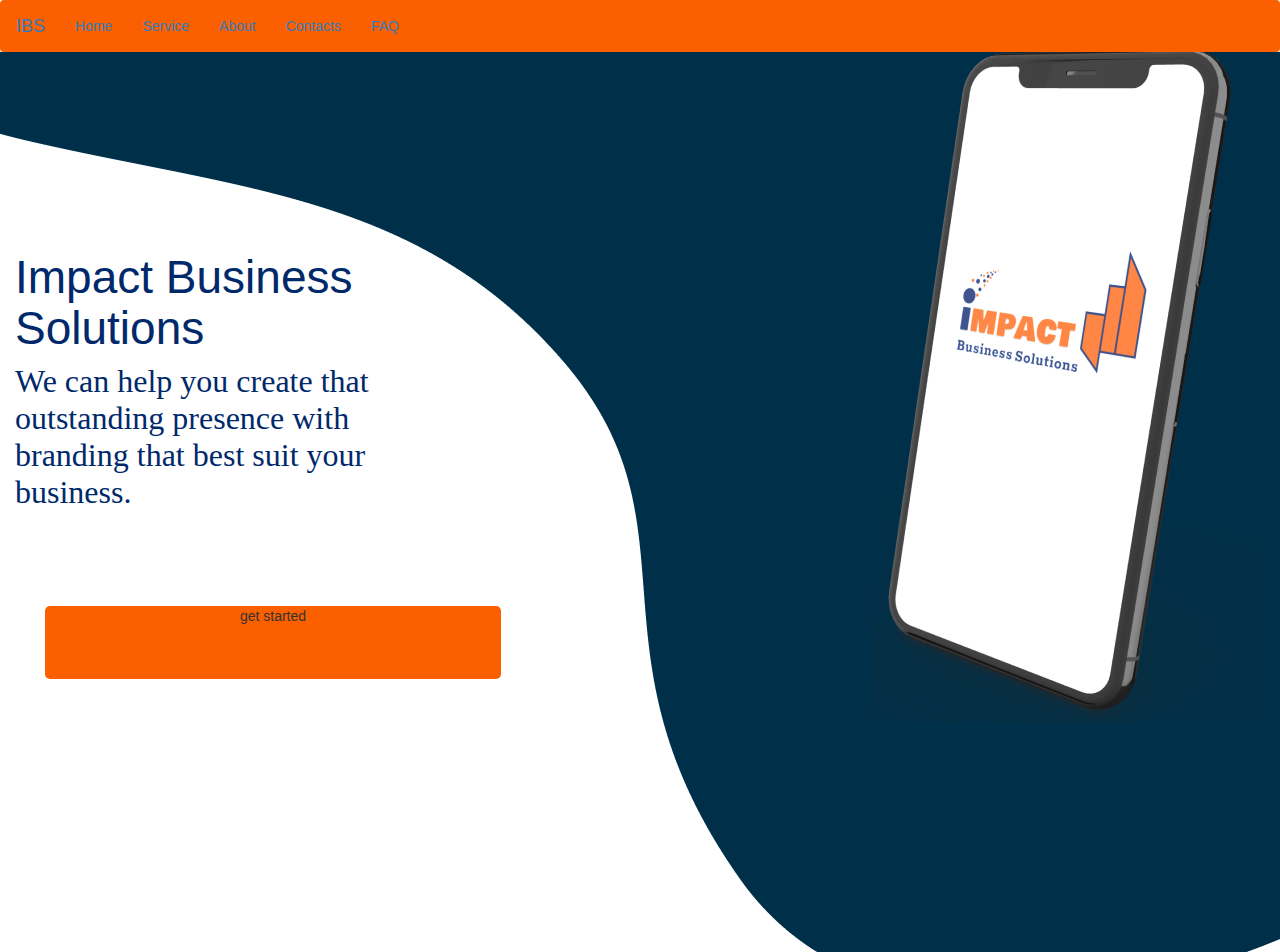
==== index.html @ 0991021d "...first" ====
<!DOCTYPE html>
<html lang="en">
<head>
  <title>IBS</title>
  <meta charset="utf-8">

  <style>

:root {
  --prim-blue: #00296B;
  --prim-orange:  #FA6000;
  --head-size:46px;
}
      .left-bg{
        background-image: url(img/wave1.png);
        height: 100vh;
        background-repeat: no-repeat;
        background-position: right;
      }

      .title-h1{
          color: var(--prim-blue);
          font-size: var(--head-size);
          text-transform: capitalize;

      }
    .pitch{
        font-family: Roboto;
        font-style: normal;
        font-weight: 300;
        font-size: 32px;
        line-height: 37px;
        color: #00296B;

    }

    .action-btn{
        position: absolute;
        width: 456px;
        height: 73px;
        left: 45px;
        top: 554px;
        background: #FA6000;
        border-radius: 5px;

    }

  </style>
  <meta name="viewport" content="width=device-width, initial-scale=1">
  <link rel="stylesheet" href="https://maxcdn.bootstrapcdn.com/bootstrap/3.4.1/css/bootstrap.min.css">
  <script src="https://ajax.googleapis.com/ajax/libs/jquery/3.5.1/jquery.min.js"></script>
  <script src="https://maxcdn.bootstrapcdn.com/bootstrap/3.4.1/js/bootstrap.min.js"></script>
</head>
<body>

<nav class="navbar navbar" style="margin-bottom:0px; background: #FA6000;">
  <div class="container-fluid">
    <div class="navbar-header">
      <a class="navbar-brand" href="#">IBS</a>
    </div>
    <ul class="nav navbar-nav">
      <li class="active"><a href="#">Home</a></li>
      <li><a href="#">Service</a></li>
      <li><a href="#">About</a></li>
      <li><a href="#">Contacts</a></li>
      <li><a href="#">FAQ</a></li>

    </ul>
  </div>
</nav>
  
<div class="container-fluid left-bg" >
    <div class="row" >
      <div class="col-sm-3 col-md-6 col-lg-4">





        <section style="margin-top:200px;">
            <h2 class="title-h1">impact business solutions</h2>
              <p class="pitch">
                
                We can help you create that outstanding presence
                with branding that best suit your business.
             </p>

             <div class="action-btn">
                 <center>
                    get started
                 </center>
             </div>
        </section>
      
    </div>


    
    <div class="col-sm-9 col-md-6 col-lg-8 " >
          <img src='img/ibs-phone.png' class="pull-right">

          <!-- <img src='img/ibs-phone.png'> -->
    </div>
    </div>
  </div>
</body>
</html>
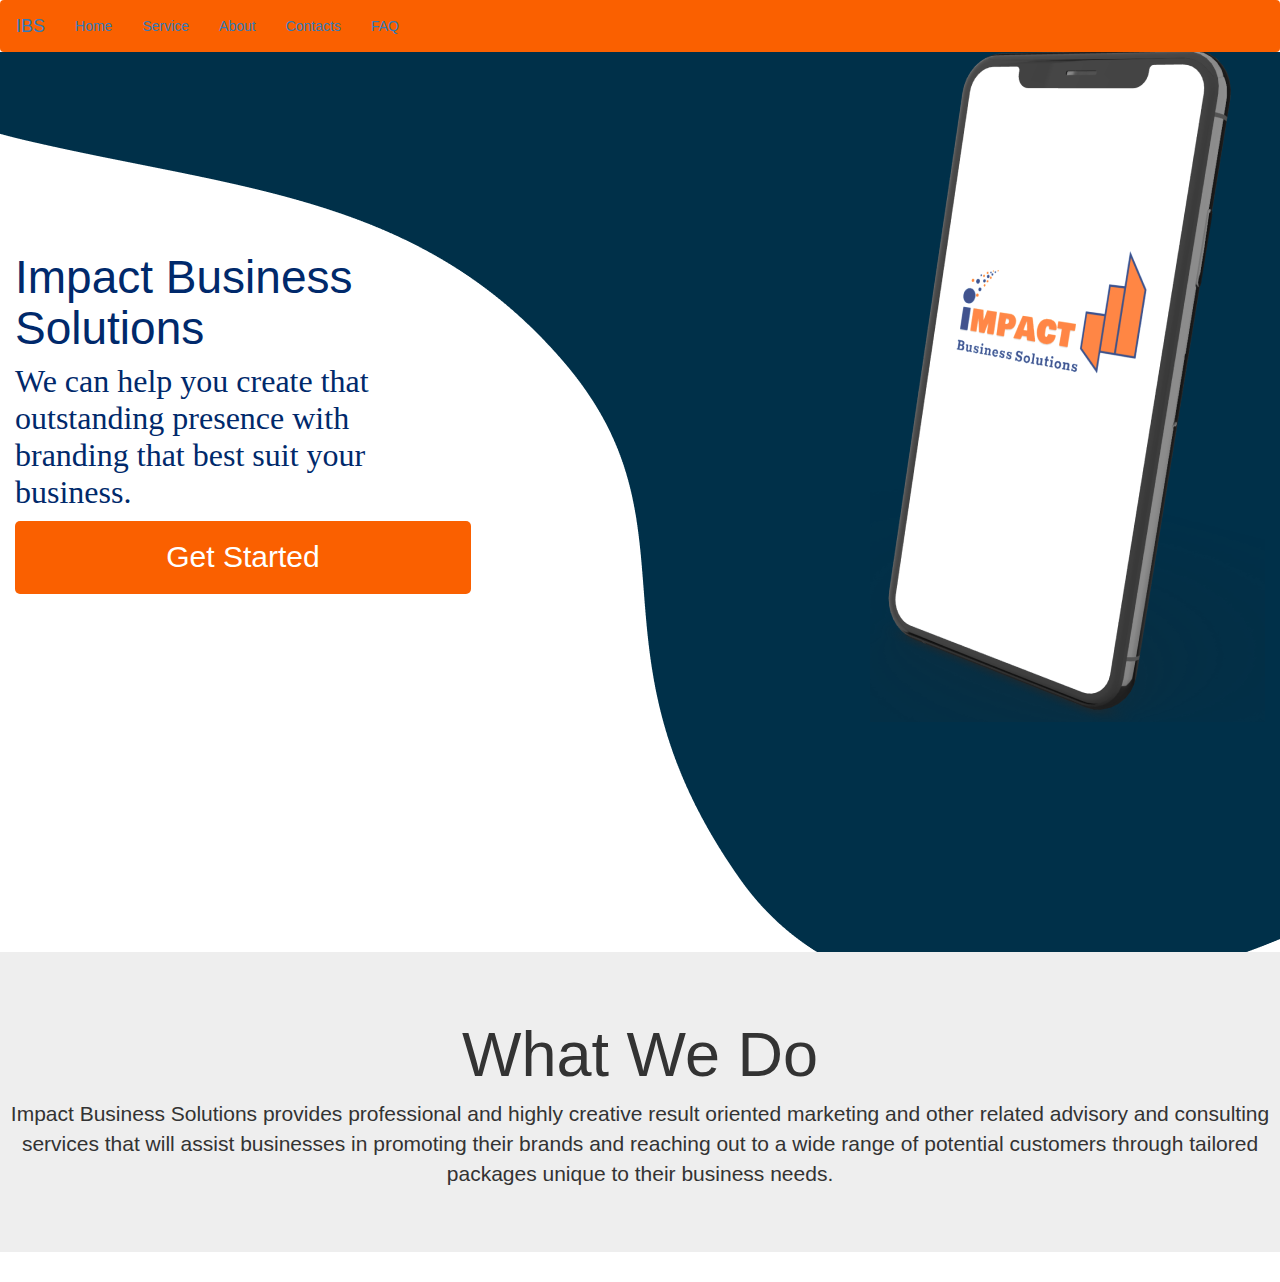
==== commit d800a22c: "..." ====
--- a/index.html
+++ b/index.html
@@ -33,18 +33,83 @@
         color: #00296B;
 
     }
+    .right-what{
+      background: var( --prim-orange);
+      height: 100vh;
+    }
+    .right-what > h2 {
+        text-indent: 50px;
+        font-family: Roboto;
+        font-style: normal;
+        font-weight: normal;
+        font-size: 54px;
+        line-height: 63px;
+        color: #FFFFFF;
 
+    }
     .action-btn{
-        position: absolute;
         width: 456px;
-        height: 73px;
-        left: 45px;
+        /* height: 73px; */
         top: 554px;
         background: #FA6000;
         border-radius: 5px;
+        text-transform: capitalize;
+
+        border: none;
+        color: white;
+        padding: 15px 32px;
+        text-align: center;
+        text-decoration: none;
+        display: inline-block;
+        font-size: 30px;
 
     }
+   .whatwedo {
+    padding: 50px;
+    font-size: 32px;
+    font-family: Roboto;
+    font-style: normal;
+    font-weight: 100;
+    font-size: 32px;
+    line-height: 37px;
+    color: #FFFFFF;
+    line-height: 1.6;
+   }
 
+
+
+/* Extra small devices (phones, 600px and down) */
+@media only screen and (max-width: 600px) {
+
+  .left-bg{
+        background-color:#fffcfc;
+        background-image: url();
+        height: 100vh;
+    
+      }
+
+  .action-btn{
+    margin-top: 50px;
+    margin-bottom: 50px;
+
+  }
+
+}
+
+/* Small devices (portrait tablets and large phones, 600px and up) */
+@media only screen and (min-width: 600px) {
+
+
+}
+
+/* Medium devices (landscape tablets, 768px and up) */
+/* @media only screen and (min-width: 768px) {...} */
+
+/* Large devices (laptops/desktops, 992px and up) */
+/* @media only screen and (min-width: 992px) {...} */
+
+/* Extra large devices (large laptops and desktops, 1200px and up) */
+/* @media only screen and (min-width: 1200px) {...} */
   </style>
   <meta name="viewport" content="width=device-width, initial-scale=1">
   <link rel="stylesheet" href="https://maxcdn.bootstrapcdn.com/bootstrap/3.4.1/css/bootstrap.min.css">
@@ -86,9 +151,7 @@
              </p>
 
              <div class="action-btn">
-                 <center>
-                    get started
-                 </center>
+                     get started
              </div>
         </section>
       
@@ -103,5 +166,19 @@
     </div>
     </div>
   </div>
+
+  <div class="jumbotron text-center">
+    <h1>What We Do</h1>
+    <p>   Impact Business Solutions provides professional and
+      highly creative result oriented marketing and other
+      related advisory and consulting services that will assist
+      businesses in promoting their brands and reaching out
+      to a wide range of potential customers through tailored
+      packages unique to their business needs.</p> 
+  </div>
+
+
+
+
 </body>
 </html>
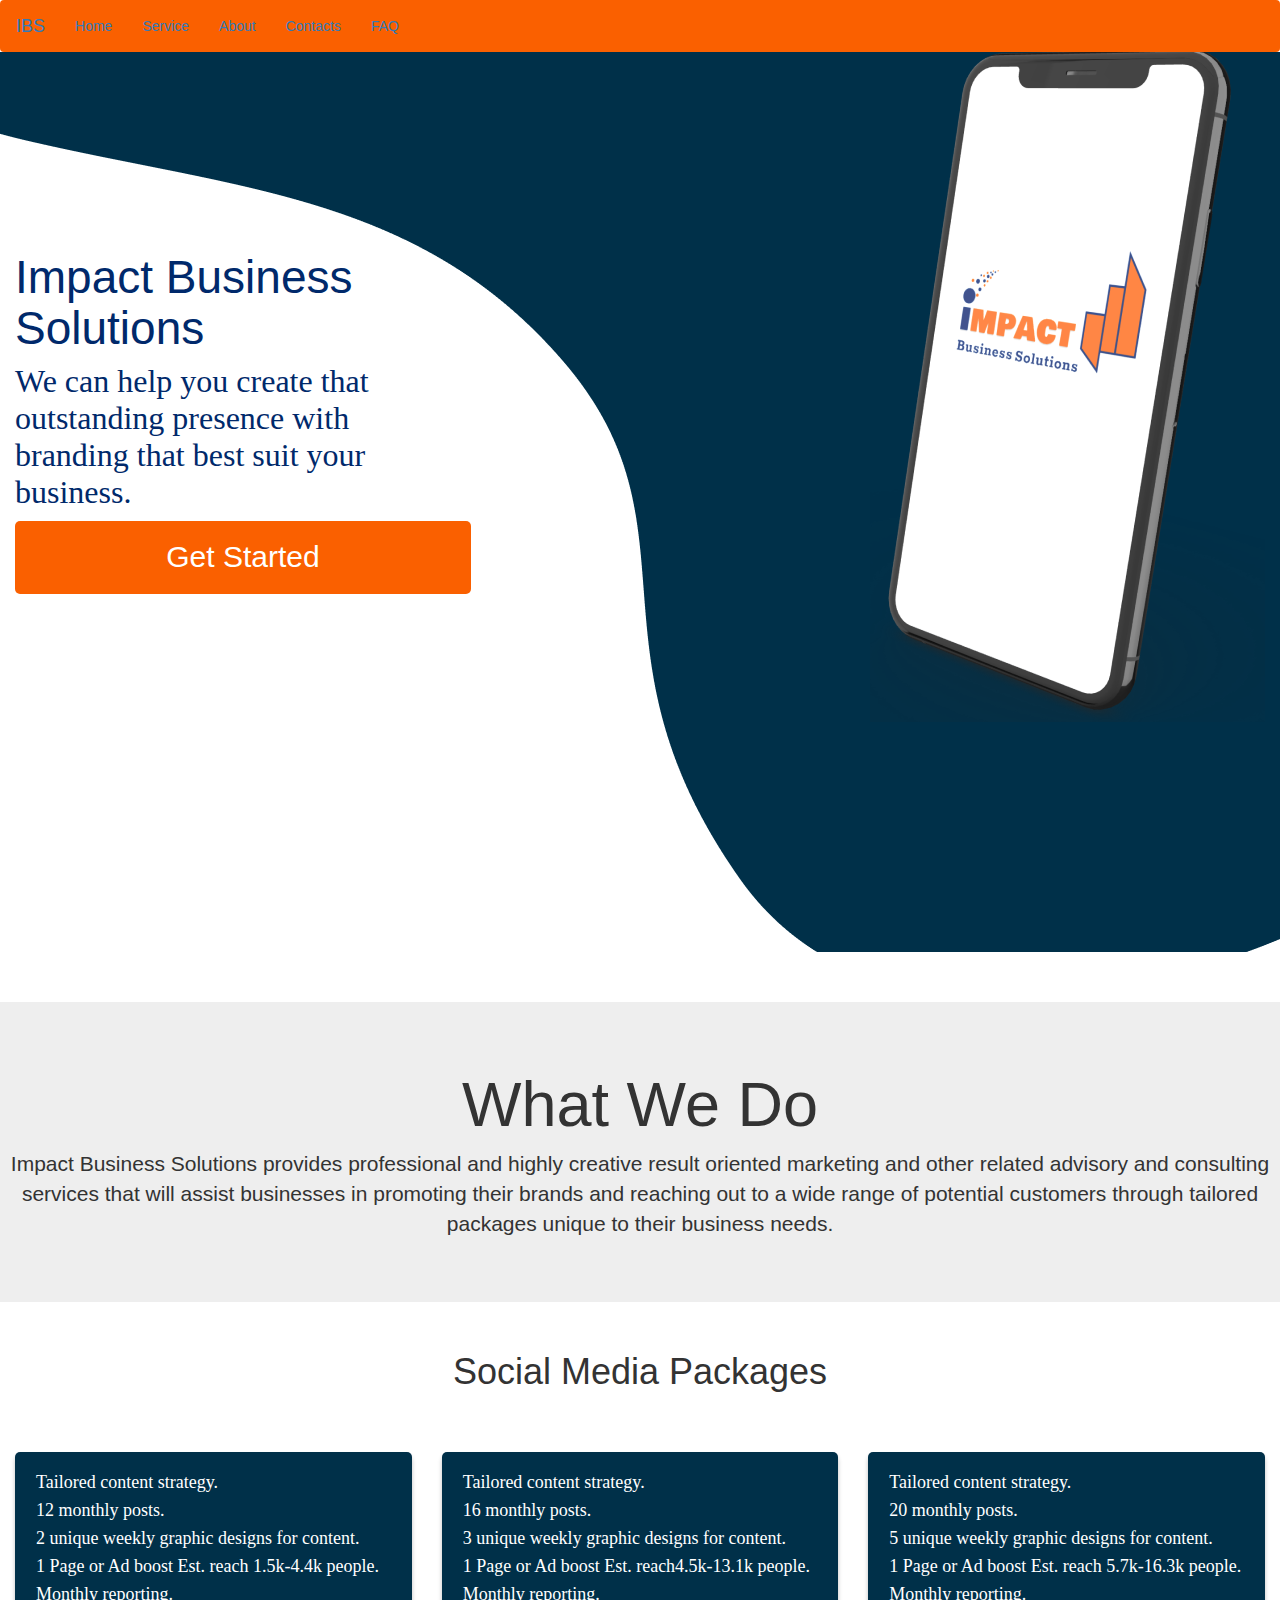
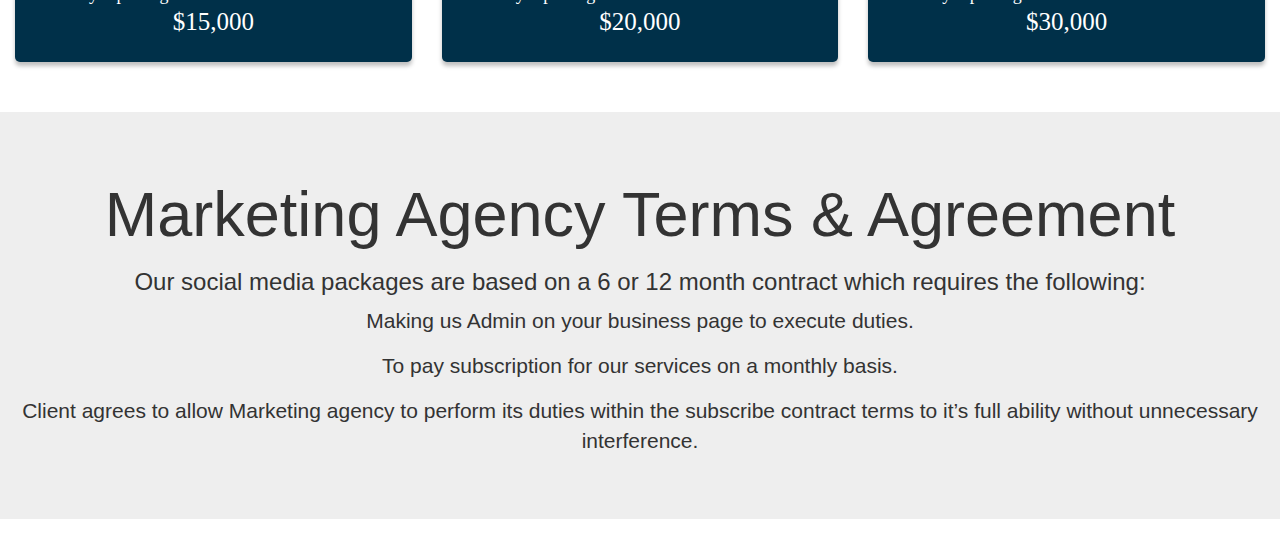
==== commit b05728c4: "...." ====
--- a/index.html
+++ b/index.html
@@ -10,6 +10,10 @@
   --prim-blue: #00296B;
   --prim-orange:  #FA6000;
   --head-size:46px;
+}
+
+.pblue {
+  color: var(--prim-blue);
 }
       .left-bg{
         background-image: url(img/wave1.png);
@@ -77,12 +81,34 @@
    }
 
 
-
+.card{
+  /* width: 299px; */
+  background: #003049;
+box-shadow: 0px 4px 4px rgba(0, 0, 0, 0.25);
+border-radius: 5px;
+}
+
+
+.price {
+  font-size: 25px;
+    font-weight: 500;
+}
+.card-body {
+  font-family: Roboto;
+    font-style: normal;
+    font-weight: 100;
+    font-size: 18px;
+    line-height: 18px;
+    color: #FFFFFF;
+    padding: 21px;
+}
 /* Extra small devices (phones, 600px and down) */
-@media only screen and (max-width: 600px) {
-
-  .left-bg{
-        background-color:#fffcfc;
+@media only screen and (max-width: 690px) {
+     body{
+      background-color: #EEEEEE !important;
+     }
+  .left-bg {
+        background-color: #EEEEEE;
         background-image: url();
         height: 100vh;
     
@@ -91,10 +117,11 @@
   .action-btn{
     margin-top: 50px;
     margin-bottom: 50px;
-
   }
 
 }
+
+
 
 /* Small devices (portrait tablets and large phones, 600px and up) */
 @media only screen and (min-width: 600px) {
@@ -103,7 +130,9 @@
 }
 
 /* Medium devices (landscape tablets, 768px and up) */
-/* @media only screen and (min-width: 768px) {...} */
+@media only screen and (min-width: 768px) {
+
+}
 
 /* Large devices (laptops/desktops, 992px and up) */
 /* @media only screen and (min-width: 992px) {...} */
@@ -167,7 +196,7 @@
     </div>
   </div>
 
-  <div class="jumbotron text-center">
+  <div class="jumbotron text-center" style="margin-top: 50px;">
     <h1>What We Do</h1>
     <p>   Impact Business Solutions provides professional and
       highly creative result oriented marketing and other
@@ -180,5 +209,126 @@
 
 
 
+  <div class="container-fluid" style="margin-bottom: 50px;">
+    <div class="row">
+      <h1 class="text-center">
+        Social Media Packages
+      </h1>
+    </div>
+  </div>
+
+<div class="container-fluid">
+          <div class="row">
+
+          <div class="col-sm-4" >
+              <div class="card">
+                  <div class="card-body">
+                    <p>
+                      Tailored content strategy.
+                    </p>
+                    <p>
+                      12 monthly posts.
+                    </p>
+                      <p>
+                        2 unique weekly graphic designs for content.
+                      </p>
+                      <p>
+                        1 Page or Ad boost Est. reach 1.5k-4.4k people.
+                      </p>
+                      <p>
+                        Monthly reporting.
+                      </p>
+
+                      <p class='text-center price'>
+                        $15,000
+                      </p>
+                  </div>
+                  </div>
+             </div>
+
+             <div class="col-sm-4" >
+              <div class="card">
+                  <div class="card-body">
+                    <p>
+                      Tailored content strategy.
+                    </p>
+                    <p>
+                      16 monthly posts.
+                    </p>
+                      <p>
+                        3 unique weekly graphic designs for content.
+                      </p>
+                      <p>
+                        1 Page or Ad boost Est. reach4.5k-13.1k people.       
+                      </p>
+                      <p>
+                        Monthly reporting.
+                      </p>
+
+                      <p class='text-center price'>
+                        $20,000
+                      </p>
+                  </div>
+                  </div>
+             </div>
+
+
+
+
+             <div class="col-sm-4" >
+              <div class="card">
+                  <div class="card-body">
+                    <p>
+                      Tailored content strategy.
+                    </p>
+                    <p>
+                      20 monthly posts.
+                    </p>
+                      <p>
+                        5 unique weekly graphic designs for content.
+                      </p>
+                      <p>
+                        1 Page or Ad boost Est. reach 5.7k-16.3k people.
+                      </p>
+                      <p>
+                        Monthly reporting.
+                      </p>
+
+                      <p class='text-center price'>
+                        $30,000
+                      </p>
+                  </div>
+                  </div>
+             </div>
+
+
+            
+
+
+
+    </div>
+</div>
+
+
+
+  <div class="jumbotron text-center" style="margin-top: 50px;">
+    <h1>Marketing Agency Terms & Agreement</h1>
+    <h3>Our social media packages are based on a 6 or 12 month contract which requires the following:</h3>
+    
+    <p>   
+      Making us Admin on your business page to execute duties.
+    </p> 
+      <p>
+        To pay subscription for our services on a monthly basis.
+      </p>
+      <p>
+        Client agrees to allow Marketing agency to perform its duties within 
+        the subscribe contract terms to it’s full ability without unnecessary      interference.
+
+      </p>
+  </div>
+
+
+
 </body>
 </html>
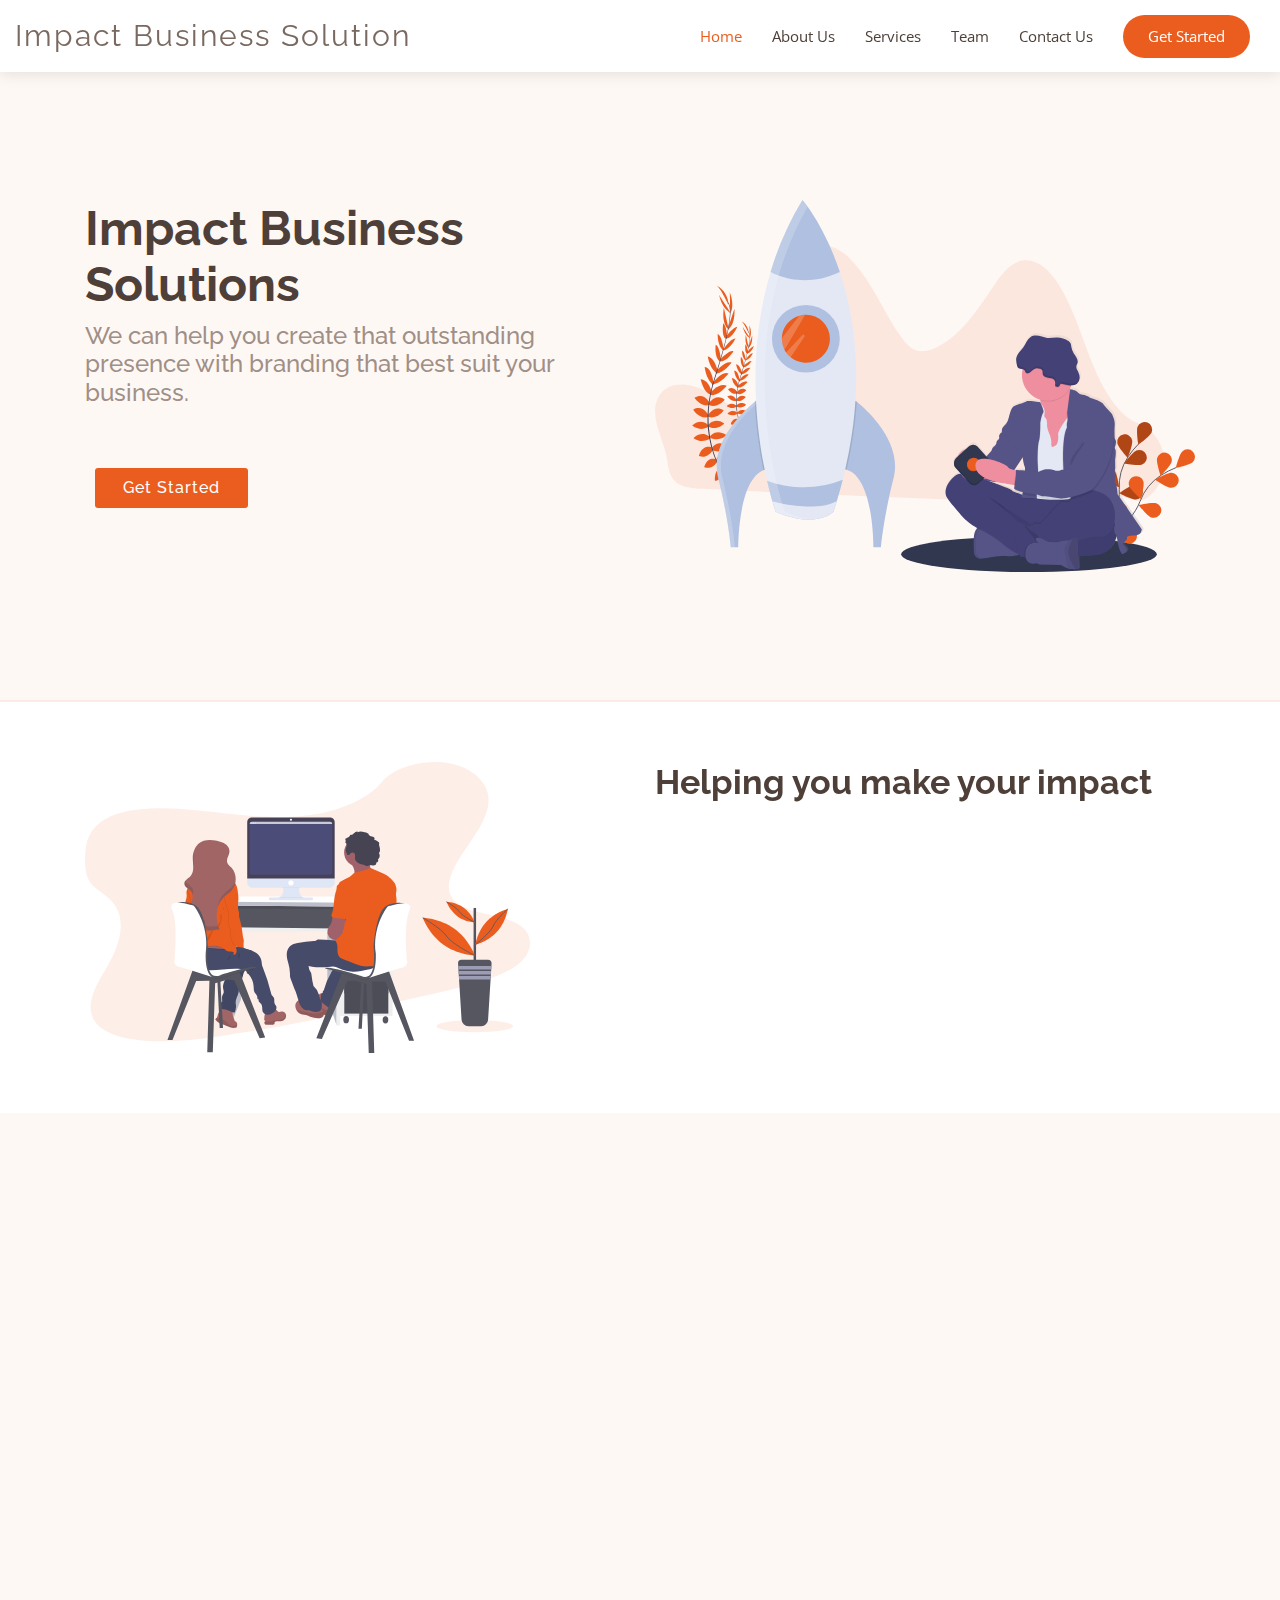
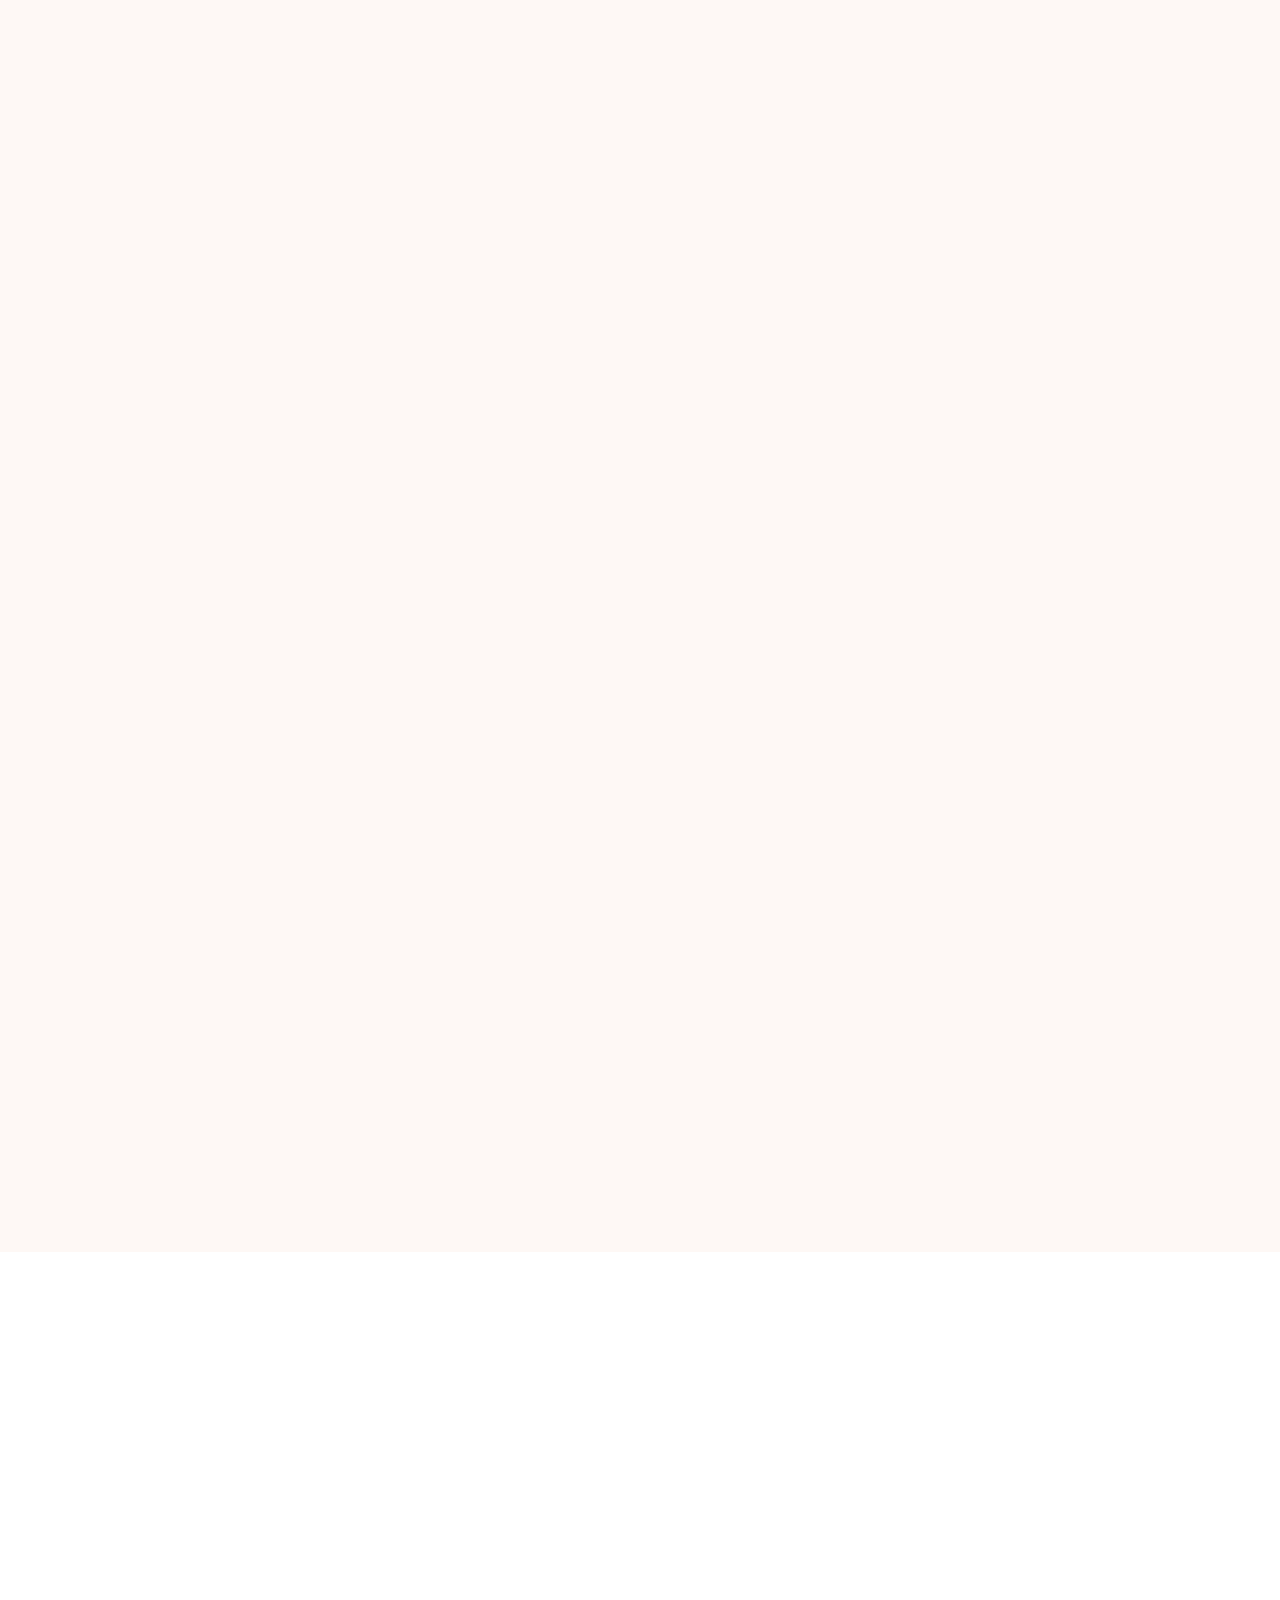
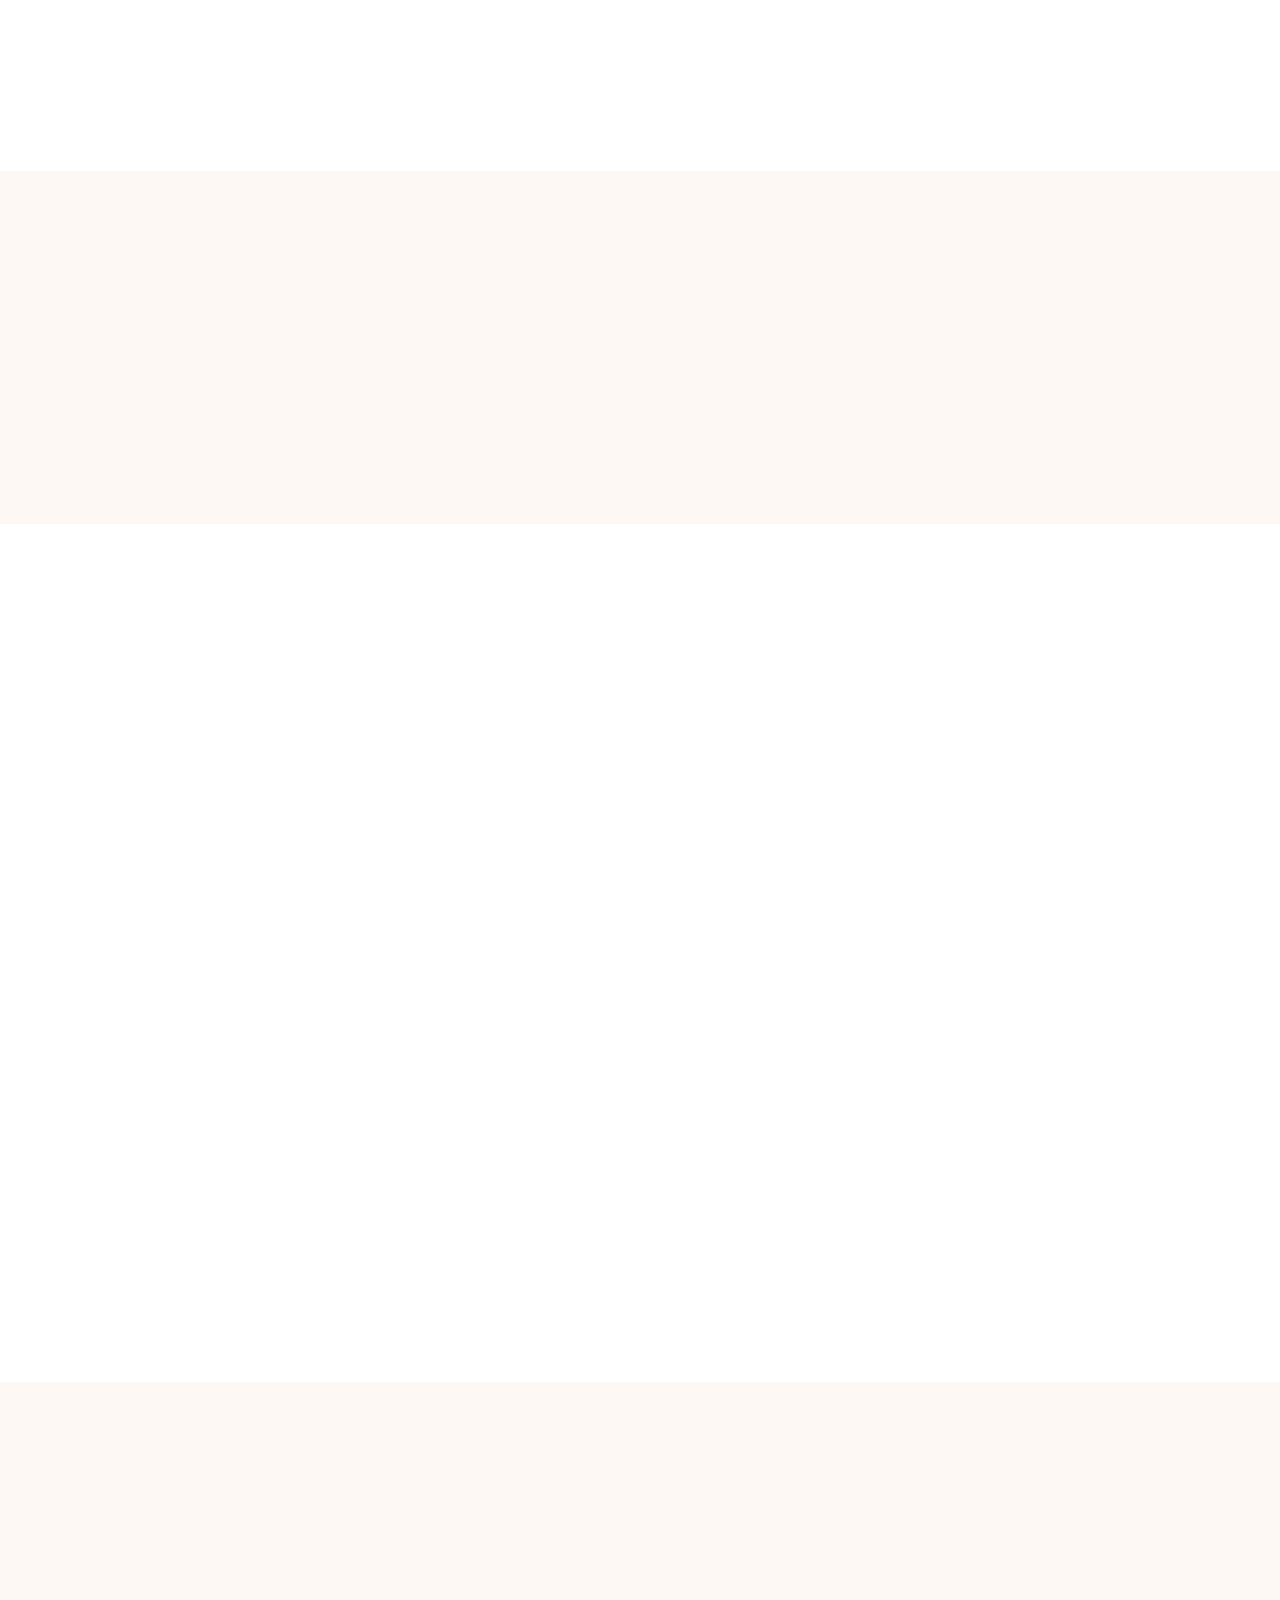
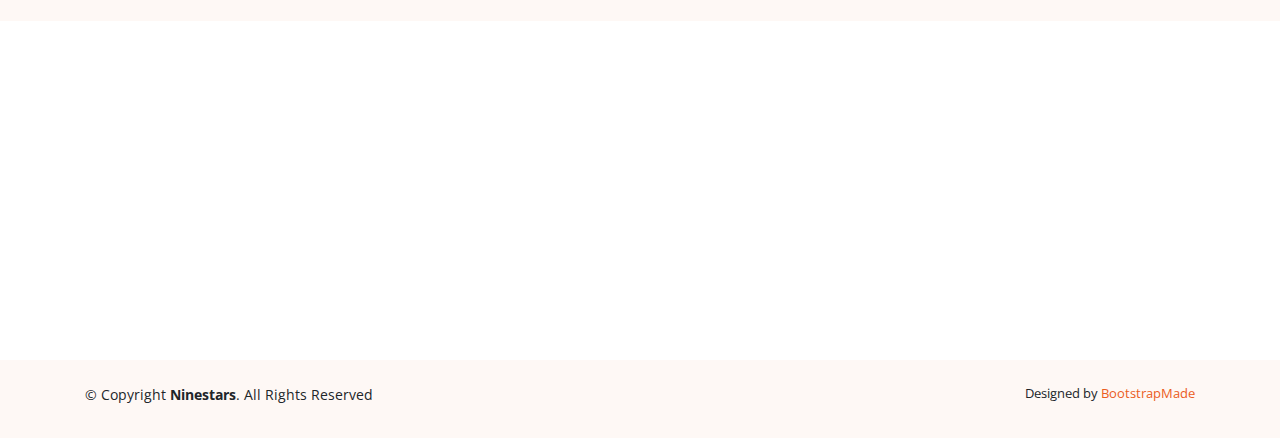
==== commit f1388862: "new version" ====
--- a/index.html
+++ b/index.html
@@ -1,334 +1,785 @@
-<!DOCTYPE html>
-<html lang="en">
-<head>
-  <title>IBS</title>
-  <meta charset="utf-8">
-
-  <style>
-
-:root {
-  --prim-blue: #00296B;
-  --prim-orange:  #FA6000;
-  --head-size:46px;
-}
-
-.pblue {
-  color: var(--prim-blue);
-}
-      .left-bg{
-        background-image: url(img/wave1.png);
-        height: 100vh;
-        background-repeat: no-repeat;
-        background-position: right;
-      }
-
-      .title-h1{
-          color: var(--prim-blue);
-          font-size: var(--head-size);
-          text-transform: capitalize;
-
-      }
-    .pitch{
-        font-family: Roboto;
-        font-style: normal;
-        font-weight: 300;
-        font-size: 32px;
-        line-height: 37px;
-        color: #00296B;
-
-    }
-    .right-what{
-      background: var( --prim-orange);
-      height: 100vh;
-    }
-    .right-what > h2 {
-        text-indent: 50px;
-        font-family: Roboto;
-        font-style: normal;
-        font-weight: normal;
-        font-size: 54px;
-        line-height: 63px;
-        color: #FFFFFF;
-
-    }
-    .action-btn{
-        width: 456px;
-        /* height: 73px; */
-        top: 554px;
-        background: #FA6000;
-        border-radius: 5px;
-        text-transform: capitalize;
-
-        border: none;
-        color: white;
-        padding: 15px 32px;
-        text-align: center;
-        text-decoration: none;
-        display: inline-block;
-        font-size: 30px;
-
-    }
-   .whatwedo {
-    padding: 50px;
-    font-size: 32px;
-    font-family: Roboto;
-    font-style: normal;
-    font-weight: 100;
-    font-size: 32px;
-    line-height: 37px;
-    color: #FFFFFF;
-    line-height: 1.6;
-   }
-
-
-.card{
-  /* width: 299px; */
-  background: #003049;
-box-shadow: 0px 4px 4px rgba(0, 0, 0, 0.25);
-border-radius: 5px;
-}
-
-
-.price {
-  font-size: 25px;
-    font-weight: 500;
-}
-.card-body {
-  font-family: Roboto;
-    font-style: normal;
-    font-weight: 100;
-    font-size: 18px;
-    line-height: 18px;
-    color: #FFFFFF;
-    padding: 21px;
-}
-/* Extra small devices (phones, 600px and down) */
-@media only screen and (max-width: 690px) {
-     body{
-      background-color: #EEEEEE !important;
-     }
-  .left-bg {
-        background-color: #EEEEEE;
-        background-image: url();
-        height: 100vh;
-    
-      }
-
-  .action-btn{
-    margin-top: 50px;
-    margin-bottom: 50px;
-  }
-
-}
-
-
-
-/* Small devices (portrait tablets and large phones, 600px and up) */
-@media only screen and (min-width: 600px) {
-
-
-}
-
-/* Medium devices (landscape tablets, 768px and up) */
-@media only screen and (min-width: 768px) {
-
-}
-
-/* Large devices (laptops/desktops, 992px and up) */
-/* @media only screen and (min-width: 992px) {...} */
-
-/* Extra large devices (large laptops and desktops, 1200px and up) */
-/* @media only screen and (min-width: 1200px) {...} */
-  </style>
-  <meta name="viewport" content="width=device-width, initial-scale=1">
-  <link rel="stylesheet" href="https://maxcdn.bootstrapcdn.com/bootstrap/3.4.1/css/bootstrap.min.css">
-  <script src="https://ajax.googleapis.com/ajax/libs/jquery/3.5.1/jquery.min.js"></script>
-  <script src="https://maxcdn.bootstrapcdn.com/bootstrap/3.4.1/js/bootstrap.min.js"></script>
-</head>
-<body>
-
-<nav class="navbar navbar" style="margin-bottom:0px; background: #FA6000;">
-  <div class="container-fluid">
-    <div class="navbar-header">
-      <a class="navbar-brand" href="#">IBS</a>
-    </div>
-    <ul class="nav navbar-nav">
-      <li class="active"><a href="#">Home</a></li>
-      <li><a href="#">Service</a></li>
-      <li><a href="#">About</a></li>
-      <li><a href="#">Contacts</a></li>
-      <li><a href="#">FAQ</a></li>
-
-    </ul>
-  </div>
-</nav>
-  
-<div class="container-fluid left-bg" >
-    <div class="row" >
-      <div class="col-sm-3 col-md-6 col-lg-4">
-
-
-
-
-
-        <section style="margin-top:200px;">
-            <h2 class="title-h1">impact business solutions</h2>
-              <p class="pitch">
-                
-                We can help you create that outstanding presence
-                with branding that best suit your business.
-             </p>
-
-             <div class="action-btn">
-                     get started
-             </div>
-        </section>
-      
-    </div>
-
-
-    
-    <div class="col-sm-9 col-md-6 col-lg-8 " >
-          <img src='img/ibs-phone.png' class="pull-right">
-
-          <!-- <img src='img/ibs-phone.png'> -->
-    </div>
-    </div>
-  </div>
-
-  <div class="jumbotron text-center" style="margin-top: 50px;">
-    <h1>What We Do</h1>
-    <p>   Impact Business Solutions provides professional and
-      highly creative result oriented marketing and other
-      related advisory and consulting services that will assist
-      businesses in promoting their brands and reaching out
-      to a wide range of potential customers through tailored
-      packages unique to their business needs.</p> 
-  </div>
-
-
-
-
-  <div class="container-fluid" style="margin-bottom: 50px;">
-    <div class="row">
-      <h1 class="text-center">
-        Social Media Packages
-      </h1>
-    </div>
-  </div>
-
-<div class="container-fluid">
-          <div class="row">
-
-          <div class="col-sm-4" >
-              <div class="card">
-                  <div class="card-body">
-                    <p>
-                      Tailored content strategy.
-                    </p>
-                    <p>
-                      12 monthly posts.
-                    </p>
-                      <p>
-                        2 unique weekly graphic designs for content.
-                      </p>
-                      <p>
-                        1 Page or Ad boost Est. reach 1.5k-4.4k people.
-                      </p>
-                      <p>
-                        Monthly reporting.
-                      </p>
-
-                      <p class='text-center price'>
-                        $15,000
-                      </p>
-                  </div>
-                  </div>
-             </div>
-
-             <div class="col-sm-4" >
-              <div class="card">
-                  <div class="card-body">
-                    <p>
-                      Tailored content strategy.
-                    </p>
-                    <p>
-                      16 monthly posts.
-                    </p>
-                      <p>
-                        3 unique weekly graphic designs for content.
-                      </p>
-                      <p>
-                        1 Page or Ad boost Est. reach4.5k-13.1k people.       
-                      </p>
-                      <p>
-                        Monthly reporting.
-                      </p>
-
-                      <p class='text-center price'>
-                        $20,000
-                      </p>
-                  </div>
-                  </div>
-             </div>
-
-
-
-
-             <div class="col-sm-4" >
-              <div class="card">
-                  <div class="card-body">
-                    <p>
-                      Tailored content strategy.
-                    </p>
-                    <p>
-                      20 monthly posts.
-                    </p>
-                      <p>
-                        5 unique weekly graphic designs for content.
-                      </p>
-                      <p>
-                        1 Page or Ad boost Est. reach 5.7k-16.3k people.
-                      </p>
-                      <p>
-                        Monthly reporting.
-                      </p>
-
-                      <p class='text-center price'>
-                        $30,000
-                      </p>
-                  </div>
-                  </div>
-             </div>
-
-
-            
-
-
-
-    </div>
-</div>
-
-
-
-  <div class="jumbotron text-center" style="margin-top: 50px;">
-    <h1>Marketing Agency Terms & Agreement</h1>
-    <h3>Our social media packages are based on a 6 or 12 month contract which requires the following:</h3>
-    
-    <p>   
-      Making us Admin on your business page to execute duties.
-    </p> 
-      <p>
-        To pay subscription for our services on a monthly basis.
-      </p>
-      <p>
-        Client agrees to allow Marketing agency to perform its duties within 
-        the subscribe contract terms to it’s full ability without unnecessary      interference.
-
-      </p>
-  </div>
-
-
-
-</body>
-</html>
+<!DOCTYPE html>
+<html lang="en">
+
+<head>
+  <meta charset="utf-8">
+  <meta content="width=device-width, initial-scale=1.0" name="viewport">
+
+  <title>Impact Business Solution
+  </title>
+  <meta content="" name="description">
+  <meta content="" name="keywords">
+
+  <!-- Favicons -->
+  <link href="assets/img/favicon.png" rel="icon">
+  <link href="assets/img/apple-touch-icon.png" rel="apple-touch-icon">
+
+  <!-- Google Fonts -->
+  <link href="https://fonts.googleapis.com/css?family=Open+Sans:300,300i,400,400i,600,600i,700,700i|Raleway:300,300i,400,400i,600,600i,700,700i" rel="stylesheet">
+
+  <!-- Vendor CSS Files -->
+  <link href="assets/vendor/bootstrap/css/bootstrap.min.css" rel="stylesheet">
+  <link href="assets/vendor/icofont/icofont.min.css" rel="stylesheet">
+  <link href="assets/vendor/boxicons/css/boxicons.min.css" rel="stylesheet">
+  <link href="assets/vendor/venobox/venobox.css" rel="stylesheet">
+  <link href="assets/vendor/owl.carousel/assets/owl.carousel.min.css" rel="stylesheet">
+  <link href="assets/vendor/aos/aos.css" rel="stylesheet">
+
+  <!-- Template Main CSS File -->
+  <link href="assets/css/style.css" rel="stylesheet">
+
+  <!-- =======================================================
+  * Template Name: Ninestars - v2.3.1
+  * Template URL: https://bootstrapmade.com/ninestars-free-bootstrap-3-theme-for-creative/
+  * Author: BootstrapMade.com
+  * License: https://bootstrapmade.com/license/
+  ======================================================== -->
+</head>
+
+<body>
+
+  <!-- ======= Header ======= -->
+  <header id="header" class="fixed-top">
+    <div class="container-fluid d-flex">
+
+      <div class="logo mr-auto">
+        <h1 class="text-light"><a href="index.html"><span>Impact Business Solution</span></a></h1>
+        <!-- Uncomment below if you prefer to use an image logo -->
+        <!-- <a href="index.html"><img src="assets/img/logo.png" alt="" class="img-fluid"></a>-->
+      </div>
+
+      <nav class="nav-menu d-none d-lg-block">
+        <ul>
+          <li class="active"><a href="index.html">Home</a></li>
+          <li><a href="#about">About Us</a></li>
+          <li><a href="#services">Services</a></li>
+          <li><a href="#team">Team</a></li>
+        
+          <li><a href="#contact">Contact Us</a></li>
+
+          <li class="get-started"><a href="#about">Get Started</a></li>
+        </ul>
+      </nav><!-- .nav-menu -->
+
+    </div>
+  </header><!-- End Header -->
+
+  <!-- ======= Hero Section ======= -->
+  <section id="hero" class="d-flex align-items-center">
+
+    <div class="container">
+      <div class="row">
+        <div class="col-lg-6 pt-5 pt-lg-0 order-2 order-lg-1">
+          <h1>Impact Business Solutions</h1>
+          <h2>
+            We can help you create that outstanding presence with branding that best suit your business.
+          </h2>
+          <a href="#about" class="btn-get-started scrollto">Get Started</a>
+        </div>
+        <div class="col-lg-6 order-1 order-lg-2 hero-img">
+          <img src="assets/img/hero-img.svg" class="img-fluid animated" alt="">
+        </div>
+      </div>
+    </div>
+
+  </section><!-- End Hero -->
+
+  <main id="main">
+
+    <!-- ======= About Section ======= -->
+    <section id="about" class="about">
+      <div class="container">
+
+        <div class="row justify-content-between">
+          <div class="col-lg-5 d-flex align-items-center justify-content-center about-img">
+            <img src="assets/img/about-img.svg" class="img-fluid" alt="" data-aos="zoom-in">
+          </div>
+          <div class="col-lg-6 pt-5 pt-lg-0">
+            <h3 data-aos="fade-up">Helping you make your impact</h3>
+            <p data-aos="fade-up" data-aos-delay="100">
+              Lorem ipsum dolor sit amet, consectetur adipiscing elit, sed do eiusmod tempor incididunt ut labore et dolore magna aliqua. Duis aute irure dolor in reprehenderit
+            </p>
+            <div class="row">
+              <!-- <div class="col-md-6" data-aos="fade-up" data-aos-delay="100">
+                <i class="bx bx-receipt"></i>
+                <h4>Corporis voluptates sit</h4>
+                <p>Consequuntur sunt aut quasi enim aliquam quae harum pariatur laboris nisi ut aliquip</p>
+              </div>
+              <div class="col-md-6" data-aos="fade-up" data-aos-delay="200">
+                <i class="bx bx-cube-alt"></i>
+                <h4>Ullamco laboris nisi</h4>
+                <p>Excepteur sint occaecat cupidatat non proident, sunt in culpa qui officia deserunt</p>
+              </div> -->
+            </div>
+          </div>
+        </div>
+
+      </div>
+    </section><!-- End About Section -->
+
+    <!-- ======= Services Section ======= -->
+    <section id="services" class="services section-bg">
+      <div class="container">
+
+        <div class="section-title" data-aos="fade-up">
+          <h2>Services</h2>
+          <p>Check out the great services we offer</p>
+        </div>
+
+        <div class="row">
+          <div class="col-md-6 col-lg-3 d-flex align-items-stretch" data-aos="zoom-in" data-aos-delay="100">
+            <div class="icon-box">
+              <div class="icon"><i class="bx bxl-dribbble"></i></div>
+              <h4 class="title"><a href="">Lorem Ipsum</a></h4>
+              <p class="description">Voluptatum deleniti atque corrupti quos dolores et quas molestias excepturi sint occaecati cupiditate</p>
+            </div>
+          </div>
+
+          <div class="col-md-6 col-lg-3 d-flex align-items-stretch" data-aos="zoom-in" data-aos-delay="200">
+            <div class="icon-box">
+              <div class="icon"><i class="bx bx-file"></i></div>
+              <h4 class="title"><a href="">Sed ut perspiciatis</a></h4>
+              <p class="description">Duis aute irure dolor in reprehenderit in voluptate velit esse cillum dolore eu fugiat nulla</p>
+            </div>
+          </div>
+
+          <div class="col-md-6 col-lg-3 d-flex align-items-stretch" data-aos="zoom-in" data-aos-delay="300">
+            <div class="icon-box">
+              <div class="icon"><i class="bx bx-tachometer"></i></div>
+              <h4 class="title"><a href="">Magni Dolores</a></h4>
+              <p class="description">Excepteur sint occaecat cupidatat non proident, sunt in culpa qui officia deserunt mollit anim</p>
+            </div>
+          </div>
+
+          <div class="col-md-6 col-lg-3 d-flex align-items-stretch" data-aos="zoom-in" data-aos-delay="400">
+            <div class="icon-box">
+              <div class="icon"><i class="bx bx-world"></i></div>
+              <h4 class="title"><a href="">Nemo Enim</a></h4>
+              <p class="description">At vero eos et accusamus et iusto odio dignissimos ducimus qui blanditiis praesentium voluptatum</p>
+            </div>
+          </div>
+
+        </div>
+
+      </div>
+    </section><!-- End Services Section -->
+
+  <!-- ======= Services Section ======= -->
+  <section id="services" class="services section-bg">
+    <div class="container">
+
+      <div class="section-title" data-aos="fade-up">
+        <h2>Social Media Packages</h2>
+      </div>
+
+      <div class="row">
+        <div class="col-md-6 col-lg-4 d-flex align-items-stretch" data-aos="zoom-in" data-aos-delay="100">
+          <div class="icon-box">
+            <!-- <div class="icon"><i class="bx bxl-dribbble"></i></div> -->
+            <!-- <h4 class="title"><a href="">Lorem Ipsum</a></h4> -->
+            <div class="description">
+              <p>Tailored content strategy.</p>
+              <p>
+                12 monthly posts
+              </p>
+      
+                <p>
+                  2 unique weekly graphic designs for content.
+                </p>
+                <p>
+                  1 Page or Ad boost Est. reach 1.5k-4.4k people.
+                </p>
+                <p>
+                  Monthly reporting.
+                </p>
+            </div>
+              <strong>
+                $15,000
+              </strong>
+          </div>
+        </div>
+
+
+        <div class="col-md-6 col-lg-4 d-flex align-items-stretch" data-aos="zoom-in" data-aos-delay="100">
+          <div class="icon-box">
+            <!-- <div class="icon"><i class="bx bxl-dribbble"></i></div> -->
+            <!-- <h4 class="title"><a href="">Lorem Ipsum</a></h4> -->
+            <div class="description">
+              <p>Tailored content strategy.</p>
+              <p>
+                16 monthly posts.
+              </p>
+                <p>
+                  3 unique weekly graphic designs for content.
+                </p>
+                <p>
+                  1 Page or Ad boost Est. reach 4.7k-13.1k people.
+                </p>
+                <p>
+                  Monthly reporting.
+                </p>
+            </div>
+              <strong>
+                $20,000
+              </strong>
+          </div>
+        </div>
+
+
+        <div class="col-md-6 col-lg-4 d-flex align-items-stretch" data-aos="zoom-in" data-aos-delay="100">
+          <div class="icon-box">
+            <!-- <div class="icon"><i class="bx bxl-dribbble"></i></div> -->
+            <!-- <h4 class="title"><a href="">Lorem Ipsum</a></h4> -->
+            <div class="description">
+              <p>Tailored content strategy.</p>
+              <p>
+                20 monthly posts.
+              </p>
+                <p>
+                  5 unique weekly graphic designs for content.
+                </p>
+                <p>
+                  1 Page or Ad boost Est. reach 5.7k-16.3k people.
+                </p>
+                <p>
+                  Monthly reporting.
+                </p>
+            </div>
+              <strong>
+                $30,000
+              </strong>
+          </div>
+        </div>
+       
+
+      </div>
+
+    </div>
+  </section><!-- End Services Section -->
+
+
+
+
+
+
+
+
+    <!-- ======= Portfolio Section ======= -->
+    <!-- <section id="portfolio" class="portfolio">
+      <div class="container">
+
+        <div class="section-title" data-aos="fade-up">
+          <h2>Portfolio</h2>
+          <p>Check out our beautifull portfolio</p>
+        </div>
+
+        <div class="row" data-aos="fade-up" data-aos-delay="100">
+          <div class="col-lg-12">
+            <ul id="portfolio-flters">
+              <li data-filter="*" class="filter-active">All</li>
+              <li data-filter=".filter-app">App</li>
+              <li data-filter=".filter-card">Card</li>
+              <li data-filter=".filter-web">Web</li>
+            </ul>
+          </div>
+        </div>
+
+        <div class="row portfolio-container" data-aos="fade-up" data-aos-delay="200">
+
+          <div class="col-lg-4 col-md-6 portfolio-item filter-app">
+            <div class="portfolio-wrap">
+              <img src="assets/img/portfolio/portfolio-1.jpg" class="img-fluid" alt="">
+              <div class="portfolio-links">
+                <a href="assets/img/portfolio/portfolio-1.jpg" data-gall="portfolioGallery" class="venobox" title="App 1"><i class="icofont-plus-circle"></i></a>
+                <a href="portfolio-details.html" title="More Details"><i class="icofont-link"></i></a>
+              </div>
+              <div class="portfolio-info">
+                <h4>App 1</h4>
+                <p>App</p>
+              </div>
+            </div>
+          </div>
+
+          <div class="col-lg-4 col-md-6 portfolio-item filter-web">
+            <div class="portfolio-wrap">
+              <img src="assets/img/portfolio/portfolio-2.jpg" class="img-fluid" alt="">
+              <div class="portfolio-links">
+                <a href="assets/img/portfolio/portfolio-2.jpg" data-gall="portfolioGallery" class="venobox" title="Web 3"><i class="icofont-plus-circle"></i></a>
+                <a href="portfolio-details.html" title="More Details"><i class="icofont-link"></i></a>
+              </div>
+              <div class="portfolio-info">
+                <h4>Web 3</h4>
+                <p>Web</p>
+              </div>
+            </div>
+          </div>
+
+          <div class="col-lg-4 col-md-6 portfolio-item filter-app">
+            <div class="portfolio-wrap">
+              <img src="assets/img/portfolio/portfolio-3.jpg" class="img-fluid" alt="">
+              <div class="portfolio-links">
+                <a href="assets/img/portfolio/portfolio-3.jpg" data-gall="portfolioGallery" class="venobox" title="App 2"><i class="icofont-plus-circle"></i></a>
+                <a href="portfolio-details.html" title="More Details"><i class="icofont-link"></i></a>
+              </div>
+              <div class="portfolio-info">
+                <h4>App 2</h4>
+                <p>App</p>
+              </div>
+            </div>
+          </div>
+
+          <div class="col-lg-4 col-md-6 portfolio-item filter-card">
+            <div class="portfolio-wrap">
+              <img src="assets/img/portfolio/portfolio-4.jpg" class="img-fluid" alt="">
+              <div class="portfolio-links">
+                <a href="assets/img/portfolio/portfolio-4.jpg" data-gall="portfolioGallery" class="venobox" title="Card 2"><i class="icofont-plus-circle"></i></a>
+                <a href="portfolio-details.html" title="More Details"><i class="icofont-link"></i></a>
+              </div>
+              <div class="portfolio-info">
+                <h4>Card 2</h4>
+                <p>Card</p>
+              </div>
+            </div>
+          </div>
+
+          <div class="col-lg-4 col-md-6 portfolio-item filter-web">
+            <div class="portfolio-wrap">
+              <img src="assets/img/portfolio/portfolio-5.jpg" class="img-fluid" alt="">
+              <div class="portfolio-links">
+                <a href="assets/img/portfolio/portfolio-5.jpg" data-gall="portfolioGallery" class="venobox" title="Web 2"><i class="icofont-plus-circle"></i></a>
+                <a href="portfolio-details.html" title="More Details"><i class="icofont-link"></i></a>
+              </div>
+              <div class="portfolio-info">
+                <h4>Web 2</h4>
+                <p>Web</p>
+              </div>
+            </div>
+          </div>
+
+          <div class="col-lg-4 col-md-6 portfolio-item filter-app">
+            <div class="portfolio-wrap">
+              <img src="assets/img/portfolio/portfolio-6.jpg" class="img-fluid" alt="">
+              <div class="portfolio-links">
+                <a href="assets/img/portfolio/portfolio-6.jpg" data-gall="portfolioGallery" class="venobox" title="App 3"><i class="icofont-plus-circle"></i></a>
+                <a href="portfolio-details.html" title="More Details"><i class="icofont-link"></i></a>
+              </div>
+              <div class="portfolio-info">
+                <h4>App 3</h4>
+                <p>App</p>
+              </div>
+            </div>
+          </div>
+
+          <div class="col-lg-4 col-md-6 portfolio-item filter-card">
+            <div class="portfolio-wrap">
+              <img src="assets/img/portfolio/portfolio-7.jpg" class="img-fluid" alt="">
+              <div class="portfolio-links">
+                <a href="assets/img/portfolio/portfolio-7.jpg" data-gall="portfolioGallery" class="venobox" title="Card 1"><i class="icofont-plus-circle"></i></a>
+                <a href="portfolio-details.html" title="More Details"><i class="icofont-link"></i></a>
+              </div>
+              <div class="portfolio-info">
+                <h4>Card 1</h4>
+                <p>Card</p>
+              </div>
+            </div>
+          </div>
+
+          <div class="col-lg-4 col-md-6 portfolio-item filter-card">
+            <div class="portfolio-wrap">
+              <img src="assets/img/portfolio/portfolio-8.jpg" class="img-fluid" alt="">
+              <div class="portfolio-links">
+                <a href="assets/img/portfolio/portfolio-8.jpg" data-gall="portfolioGallery" class="venobox" title="Card 3"><i class="icofont-plus-circle"></i></a>
+                <a href="portfolio-details.html" title="More Details"><i class="icofont-link"></i></a>
+              </div>
+              <div class="portfolio-info">
+                <h4>Card 3</h4>
+                <p>Card</p>
+              </div>
+            </div>
+          </div>
+
+          <div class="col-lg-4 col-md-6 portfolio-item filter-web">
+            <div class="portfolio-wrap">
+              <img src="assets/img/portfolio/portfolio-9.jpg" class="img-fluid" alt="">
+              <div class="portfolio-links">
+                <a href="assets/img/portfolio/portfolio-9.jpg" data-gall="portfolioGallery" class="venobox" title="Web 3"><i class="icofont-plus-circle"></i></a>
+                <a href="portfolio-details.html" title="More Details"><i class="icofont-link"></i></a>
+              </div>
+              <div class="portfolio-info">
+                <h4>Web 3</h4>
+                <p>Web</p>
+              </div>
+            </div>
+          </div>
+
+        </div>
+
+      </div>
+    </section>End Portfolio Section -->
+
+    <!-- ======= F.A.Q Section ======= -->
+
+
+
+
+
+
+
+    <section id="faq" class="faq section-bg">
+      <div class="container">
+
+        <div class="section-title" data-aos="fade-up">
+          <h2>F.A.Q</h2>
+          <p>Frequently Asked Questions</p>
+        </div>
+
+        <ul class="faq-list">
+
+          <li data-aos="fade-up" data-aos-delay="100">
+            <a data-toggle="collapse" class="" href="#faq1">Non consectetur a erat nam at lectus urna duis? <i class="icofont-simple-up"></i></a>
+            <div id="faq1" class="collapse show" data-parent=".faq-list">
+              <p>
+                Feugiat pretium nibh ipsum consequat. Tempus iaculis urna id volutpat lacus laoreet non curabitur gravida. Venenatis lectus magna fringilla urna porttitor rhoncus dolor purus non.
+              </p>
+            </div>
+          </li>
+
+          <li data-aos="fade-up" data-aos-delay="200">
+            <a data-toggle="collapse" href="#faq2" class="collapsed">Feugiat scelerisque varius morbi enim nunc faucibus a pellentesque? <i class="icofont-simple-up"></i></a>
+            <div id="faq2" class="collapse" data-parent=".faq-list">
+              <p>
+                Dolor sit amet consectetur adipiscing elit pellentesque habitant morbi. Id interdum velit laoreet id donec ultrices. Fringilla phasellus faucibus scelerisque eleifend donec pretium. Est pellentesque elit ullamcorper dignissim. Mauris ultrices eros in cursus turpis massa tincidunt dui.
+              </p>
+            </div>
+          </li>
+
+          <li data-aos="fade-up" data-aos-delay="300">
+            <a data-toggle="collapse" href="#faq3" class="collapsed">Dolor sit amet consectetur adipiscing elit pellentesque habitant morbi? <i class="icofont-simple-up"></i></a>
+            <div id="faq3" class="collapse" data-parent=".faq-list">
+              <p>
+                Eleifend mi in nulla posuere sollicitudin aliquam ultrices sagittis orci. Faucibus pulvinar elementum integer enim. Sem nulla pharetra diam sit amet nisl suscipit. Rutrum tellus pellentesque eu tincidunt. Lectus urna duis convallis convallis tellus. Urna molestie at elementum eu facilisis sed odio morbi quis
+              </p>
+            </div>
+          </li>
+
+          <li data-aos="fade-up" data-aos-delay="400">
+            <a data-toggle="collapse" href="#faq4" class="collapsed">Ac odio tempor orci dapibus. Aliquam eleifend mi in nulla? <i class="icofont-simple-up"></i></a>
+            <div id="faq4" class="collapse" data-parent=".faq-list">
+              <p>
+                Dolor sit amet consectetur adipiscing elit pellentesque habitant morbi. Id interdum velit laoreet id donec ultrices. Fringilla phasellus faucibus scelerisque eleifend donec pretium. Est pellentesque elit ullamcorper dignissim. Mauris ultrices eros in cursus turpis massa tincidunt dui.
+              </p>
+            </div>
+          </li>
+
+          <li data-aos="fade-up" data-aos-delay="500">
+            <a data-toggle="collapse" href="#faq5" class="collapsed">Tempus quam pellentesque nec nam aliquam sem et tortor consequat? <i class="icofont-simple-up"></i></a>
+            <div id="faq5" class="collapse" data-parent=".faq-list">
+              <p>
+                Molestie a iaculis at erat pellentesque adipiscing commodo. Dignissim suspendisse in est ante in. Nunc vel risus commodo viverra maecenas accumsan. Sit amet nisl suscipit adipiscing bibendum est. Purus gravida quis blandit turpis cursus in
+              </p>
+            </div>
+          </li>
+
+          <li data-aos="fade-up" data-aos-delay="600">
+            <a data-toggle="collapse" href="#faq6" class="collapsed">Tortor vitae purus faucibus ornare. Varius vel pharetra vel turpis nunc eget lorem dolor? <i class="icofont-simple-up"></i></a>
+            <div id="faq6" class="collapse" data-parent=".faq-list">
+              <p>
+                Laoreet sit amet cursus sit amet dictum sit amet justo. Mauris vitae ultricies leo integer malesuada nunc vel. Tincidunt eget nullam non nisi est sit amet. Turpis nunc eget lorem dolor sed. Ut venenatis tellus in metus vulputate eu scelerisque. Pellentesque diam volutpat commodo sed egestas egestas fringilla phasellus faucibus. Nibh tellus molestie nunc non blandit massa enim nec.
+              </p>
+            </div>
+          </li>
+
+        </ul>
+
+      </div>
+    </section><!-- End F.A.Q Section -->
+
+    <!-- ======= Team Section ======= -->
+    <section id="team" class="team">
+      <div class="container">
+
+        <div class="section-title" data-aos="fade-up">
+          <h2>Team</h2>
+          <p>Our team is always here to help</p>
+        </div>
+
+        <div class="row">
+
+          <div class="col-xl-3 col-lg-4 col-md-6" data-aos="zoom-in" data-aos-delay="100">
+            <div class="member">
+              <img src="assets/img/team/team-1.jpg" class="img-fluid" alt="">
+              <div class="member-info">
+                <div class="member-info-content">
+                  <h4>Walter White</h4>
+                  <span>Chief Executive Officer</span>
+                </div>
+                <div class="social">
+                  <a href=""><i class="icofont-twitter"></i></a>
+                  <a href=""><i class="icofont-facebook"></i></a>
+                  <a href=""><i class="icofont-instagram"></i></a>
+                  <a href=""><i class="icofont-linkedin"></i></a>
+                </div>
+              </div>
+            </div>
+          </div>
+
+          <div class="col-xl-3 col-lg-4 col-md-6" data-aos="zoom-in" data-aos-delay="200">
+            <div class="member">
+              <img src="assets/img/team/team-2.jpg" class="img-fluid" alt="">
+              <div class="member-info">
+                <div class="member-info-content">
+                  <h4>Sarah Jhonson</h4>
+                  <span>Product Manager</span>
+                </div>
+                <div class="social">
+                  <a href=""><i class="icofont-twitter"></i></a>
+                  <a href=""><i class="icofont-facebook"></i></a>
+                  <a href=""><i class="icofont-instagram"></i></a>
+                  <a href=""><i class="icofont-linkedin"></i></a>
+                </div>
+              </div>
+            </div>
+          </div>
+
+          <div class="col-xl-3 col-lg-4 col-md-6" data-aos="zoom-in" data-aos-delay="300">
+            <div class="member">
+              <img src="assets/img/team/team-3.jpg" class="img-fluid" alt="">
+              <div class="member-info">
+                <div class="member-info-content">
+                  <h4>William Anderson</h4>
+                  <span>CTO</span>
+                </div>
+                <div class="social">
+                  <a href=""><i class="icofont-twitter"></i></a>
+                  <a href=""><i class="icofont-facebook"></i></a>
+                  <a href=""><i class="icofont-instagram"></i></a>
+                  <a href=""><i class="icofont-linkedin"></i></a>
+                </div>
+              </div>
+            </div>
+          </div>
+
+          <div class="col-xl-3 col-lg-4 col-md-6" data-aos="zoom-in" data-aos-delay="400">
+            <div class="member">
+              <img src="assets/img/team/team-4.jpg" class="img-fluid" alt="">
+              <div class="member-info">
+                <div class="member-info-content">
+                  <h4>Amanda Jepson</h4>
+                  <span>Accountant</span>
+                </div>
+                <div class="social">
+                  <a href=""><i class="icofont-twitter"></i></a>
+                  <a href=""><i class="icofont-facebook"></i></a>
+                  <a href=""><i class="icofont-instagram"></i></a>
+                  <a href=""><i class="icofont-linkedin"></i></a>
+                </div>
+              </div>
+            </div>
+          </div>
+
+        </div>
+
+      </div>
+    </section><!-- End Team Section -->
+
+    <!-- ======= Clients Section ======= -->
+    <section id="clients" class="clients section-bg">
+      <div class="container">
+
+        <div class="section-title" data-aos="fade-up">
+          <h2>Clients</h2>
+          <p>They trusted us</p>
+        </div>
+
+        <div class="owl-carousel clients-carousel" data-aos="fade-up" data-aos-delay="100">
+          <img src="assets/img/clients/client-1.png" alt="">
+          <img src="assets/img/clients/client-2.png" alt="">
+          <img src="assets/img/clients/client-3.png" alt="">
+          <img src="assets/img/clients/client-4.png" alt="">
+          <img src="assets/img/clients/client-5.png" alt="">
+          <img src="assets/img/clients/client-6.png" alt="">
+          <img src="assets/img/clients/client-7.png" alt="">
+          <img src="assets/img/clients/client-8.png" alt="">
+        </div>
+
+      </div>
+    </section><!-- End Clients Section -->
+
+    <!-- ======= Contact Us Section ======= -->
+    <section id="contact" class="contact">
+      <div class="container">
+
+        <div class="section-title" data-aos="fade-up">
+          <h2>Contact Us</h2>
+          <p>Contact us the get started</p>
+        </div>
+
+        <div class="row">
+
+          <div class="col-lg-5 d-flex align-items-stretch" data-aos="fade-up" data-aos-delay="100">
+            <div class="info">
+              <div class="address">
+                <i class="icofont-google-map"></i>
+                <h4>Location:</h4>
+                <p>A108 Adam Street, New York, NY 535022</p>
+              </div>
+
+              <div class="email">
+                <i class="icofont-envelope"></i>
+                <h4>Email:</h4>
+                <p>info@example.com</p>
+              </div>
+
+              <div class="phone">
+                <i class="icofont-phone"></i>
+                <h4>Call:</h4>
+                <p>+1 5589 55488 55s</p>
+              </div>
+
+              <iframe src="https://www.google.com/maps/embed?pb=!1m14!1m8!1m3!1d12097.433213460943!2d-74.0062269!3d40.7101282!3m2!1i1024!2i768!4f13.1!3m3!1m2!1s0x0%3A0xb89d1fe6bc499443!2sDowntown+Conference+Center!5e0!3m2!1smk!2sbg!4v1539943755621" frameborder="0" style="border:0; width: 100%; height: 290px;" allowfullscreen></iframe>
+            </div>
+
+          </div>
+
+          <div class="col-lg-7 mt-5 mt-lg-0 d-flex align-items-stretch" data-aos="fade-up" data-aos-delay="200">
+            <form action="forms/contact.php" method="post" role="form" class="php-email-form">
+              <div class="form-row">
+                <div class="form-group col-md-6">
+                  <label for="name">Your Name</label>
+                  <input type="text" name="name" class="form-control" id="name" data-rule="minlen:4" data-msg="Please enter at least 4 chars" />
+                  <div class="validate"></div>
+                </div>
+                <div class="form-group col-md-6">
+                  <label for="name">Your Email</label>
+                  <input type="email" class="form-control" name="email" id="email" data-rule="email" data-msg="Please enter a valid email" />
+                  <div class="validate"></div>
+                </div>
+              </div>
+              <div class="form-group">
+                <label for="name">Subject</label>
+                <input type="text" class="form-control" name="subject" id="subject" data-rule="minlen:4" data-msg="Please enter at least 8 chars of subject" />
+                <div class="validate"></div>
+              </div>
+              <div class="form-group">
+                <label for="name">Message</label>
+                <textarea class="form-control" name="message" rows="10" data-rule="required" data-msg="Please write something for us"></textarea>
+                <div class="validate"></div>
+              </div>
+              <div class="mb-3">
+                <div class="loading">Loading</div>
+                <div class="error-message"></div>
+                <div class="sent-message">Your message has been sent. Thank you!</div>
+              </div>
+              <div class="text-center"><button type="submit">Send Message</button></div>
+            </form>
+          </div>
+
+        </div>
+
+      </div>
+    </section><!-- End Contact Us Section -->
+
+  </main><!-- End #main -->
+
+  <!-- ======= Footer ======= -->
+  <footer id="footer">
+
+    <div class="footer-newsletter" data-aos="fade-up">
+      <div class="container">
+        <div class="row justify-content-center">
+          <div class="col-lg-6">
+            <h4>Join Our Newsletter</h4>
+            <p>Tamen quem nulla quae legam multos aute sint culpa legam noster magna</p>
+            <form action="" method="post">
+              <input type="email" name="email"><input type="submit" value="Subscribe">
+            </form>
+          </div>
+        </div>
+      </div>
+    </div>
+
+    <div class="footer-top">
+      <div class="container">
+        <div class="row">
+
+          <div class="col-lg-3 col-md-6 footer-contact" data-aos="fade-up" data-aos-delay="100">
+            <h3>Ninestars</h3>
+            <p>
+              A108 Adam Street <br>
+              New York, NY 535022<br>
+              United States <br><br>
+              <strong>Phone:</strong> +1 5589 55488 55<br>
+              <strong>Email:</strong> info@example.com<br>
+            </p>
+          </div>
+
+          <div class="col-lg-3 col-md-6 footer-links" data-aos="fade-up" data-aos-delay="200">
+            <h4>Useful Links</h4>
+            <ul>
+              <li><i class="bx bx-chevron-right"></i> <a href="#">Home</a></li>
+              <li><i class="bx bx-chevron-right"></i> <a href="#">About us</a></li>
+              <li><i class="bx bx-chevron-right"></i> <a href="#">Services</a></li>
+              <li><i class="bx bx-chevron-right"></i> <a href="#">Terms of service</a></li>
+              <li><i class="bx bx-chevron-right"></i> <a href="#">Privacy policy</a></li>
+            </ul>
+          </div>
+
+          <div class="col-lg-3 col-md-6 footer-links" data-aos="fade-up" data-aos-delay="300">
+            <h4>Our Services</h4>
+            <ul>
+              <li><i class="bx bx-chevron-right"></i> <a href="#">Web Design</a></li>
+              <li><i class="bx bx-chevron-right"></i> <a href="#">Web Development</a></li>
+              <li><i class="bx bx-chevron-right"></i> <a href="#">Product Management</a></li>
+              <li><i class="bx bx-chevron-right"></i> <a href="#">Marketing</a></li>
+              <li><i class="bx bx-chevron-right"></i> <a href="#">Graphic Design</a></li>
+            </ul>
+          </div>
+
+          <div class="col-lg-3 col-md-6 footer-links" data-aos="fade-up" data-aos-delay="400">
+            <h4>Our Social Networks</h4>
+            <p>Cras fermentum odio eu feugiat lide par naso tierra videa magna derita valies</p>
+            <div class="social-links mt-3">
+              <a href="#" class="twitter"><i class="bx bxl-twitter"></i></a>
+              <a href="#" class="facebook"><i class="bx bxl-facebook"></i></a>
+              <a href="#" class="instagram"><i class="bx bxl-instagram"></i></a>
+              <a href="#" class="google-plus"><i class="bx bxl-skype"></i></a>
+              <a href="#" class="linkedin"><i class="bx bxl-linkedin"></i></a>
+            </div>
+          </div>
+
+        </div>
+      </div>
+    </div>
+
+    <div class="container py-4">
+      <div class="copyright">
+        &copy; Copyright <strong><span>Ninestars</span></strong>. All Rights Reserved
+      </div>
+      <div class="credits">
+        <!-- All the links in the footer should remain intact. -->
+        <!-- You can delete the links only if you purchased the pro version. -->
+        <!-- Licensing information: https://bootstrapmade.com/license/ -->
+        <!-- Purchase the pro version with working PHP/AJAX contact form: https://bootstrapmade.com/ninestars-free-bootstrap-3-theme-for-creative/ -->
+        Designed by <a href="https://bootstrapmade.com/">BootstrapMade</a>
+      </div>
+    </div>
+  </footer><!-- End Footer -->
+
+  <a href="#" class="back-to-top"><i class="icofont-simple-up"></i></a>
+
+  <!-- Vendor JS Files -->
+  <script src="assets/vendor/jquery/jquery.min.js"></script>
+  <script src="assets/vendor/bootstrap/js/bootstrap.bundle.min.js"></script>
+  <script src="assets/vendor/jquery.easing/jquery.easing.min.js"></script>
+  <script src="assets/vendor/php-email-form/validate.js"></script>
+  <script src="assets/vendor/isotope-layout/isotope.pkgd.min.js"></script>
+  <script src="assets/vendor/venobox/venobox.min.js"></script>
+  <script src="assets/vendor/owl.carousel/owl.carousel.min.js"></script>
+  <script src="assets/vendor/aos/aos.js"></script>
+
+  <!-- Template Main JS File -->
+  <script src="assets/js/main.js"></script>
+
+</body>
+
+</html>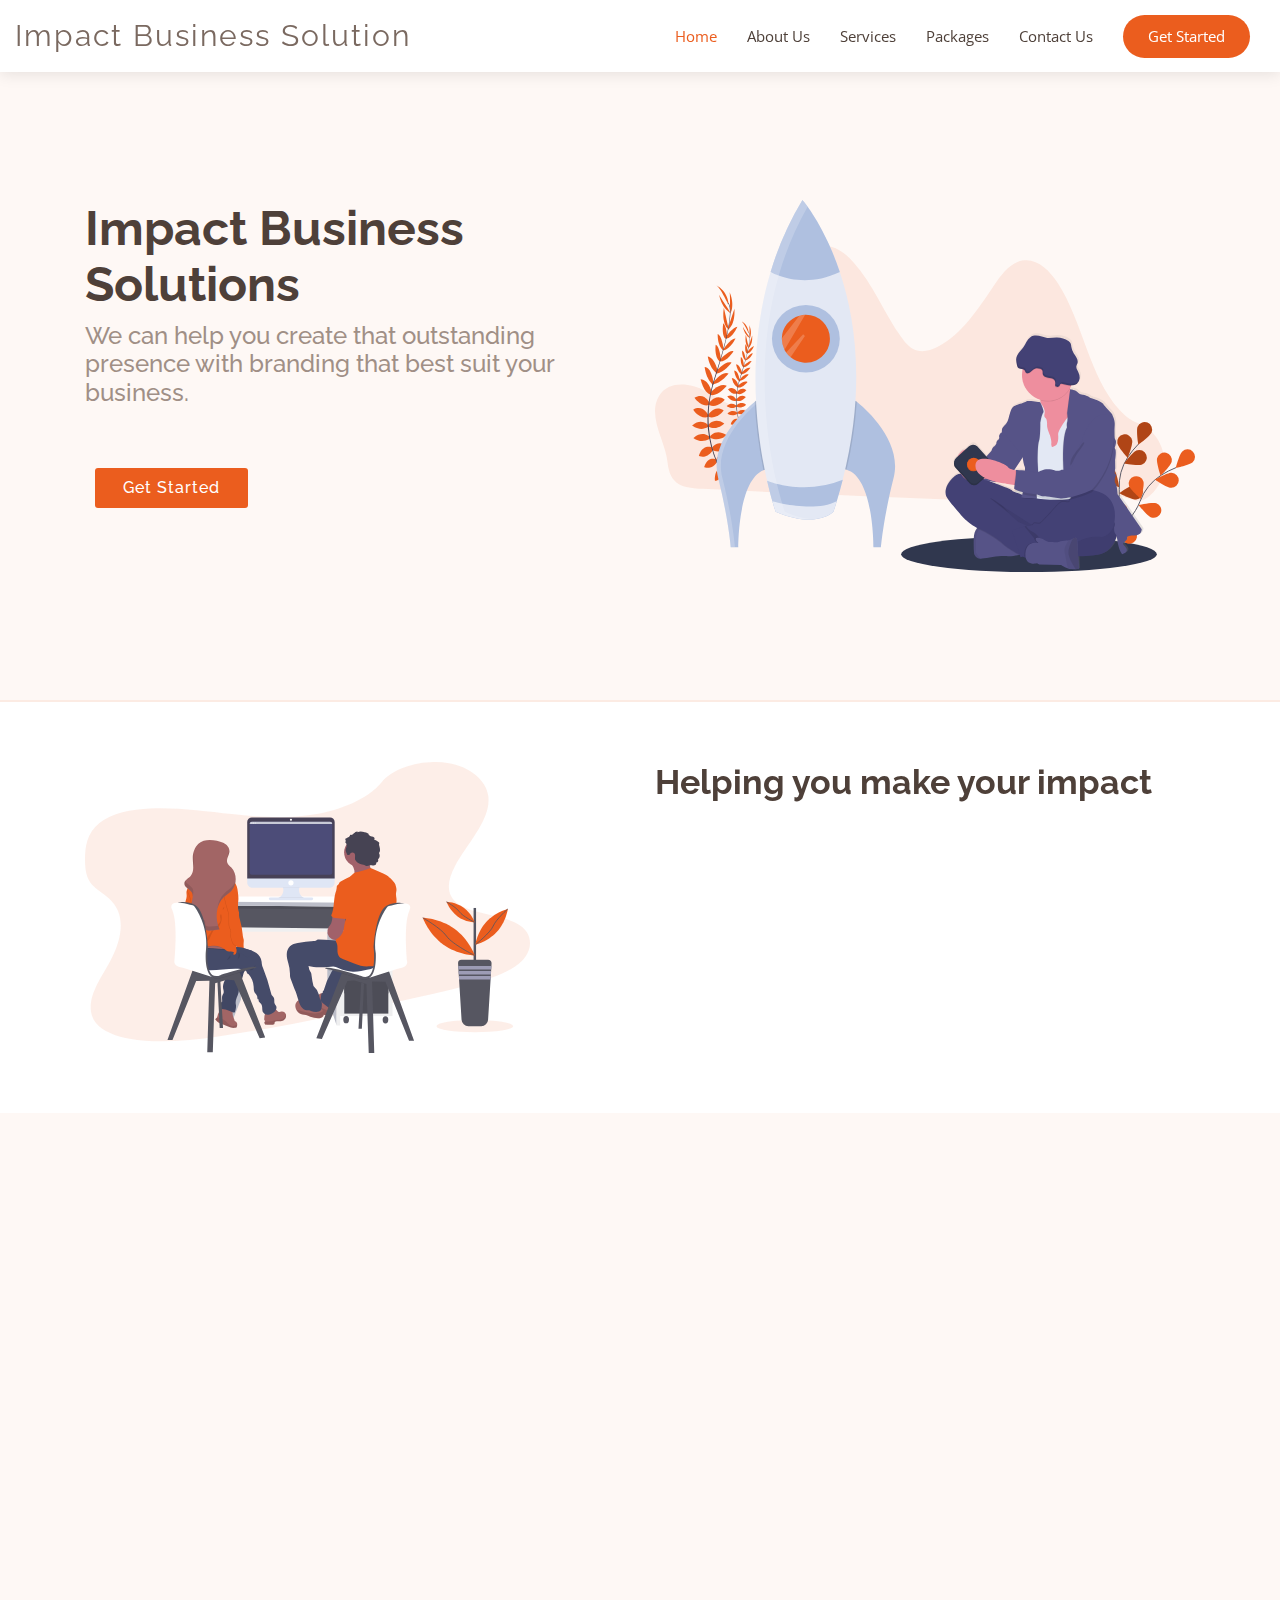
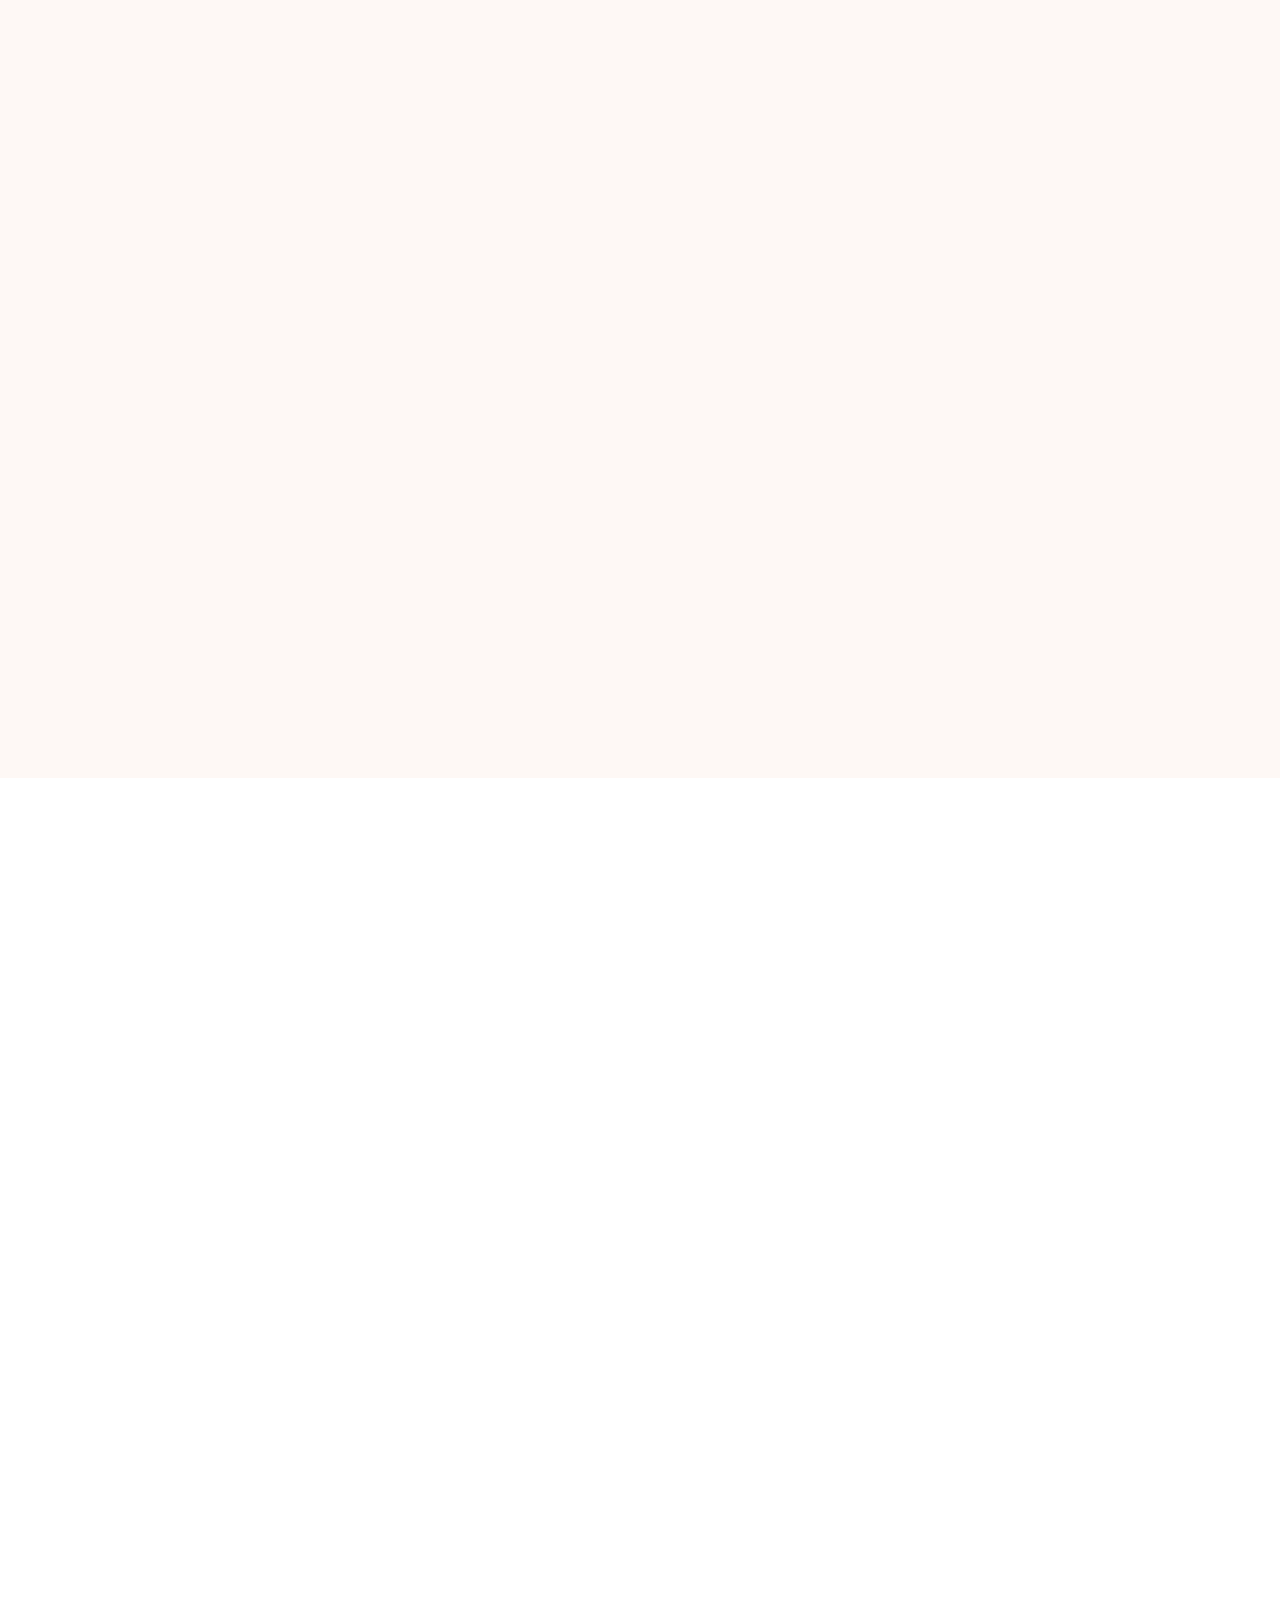
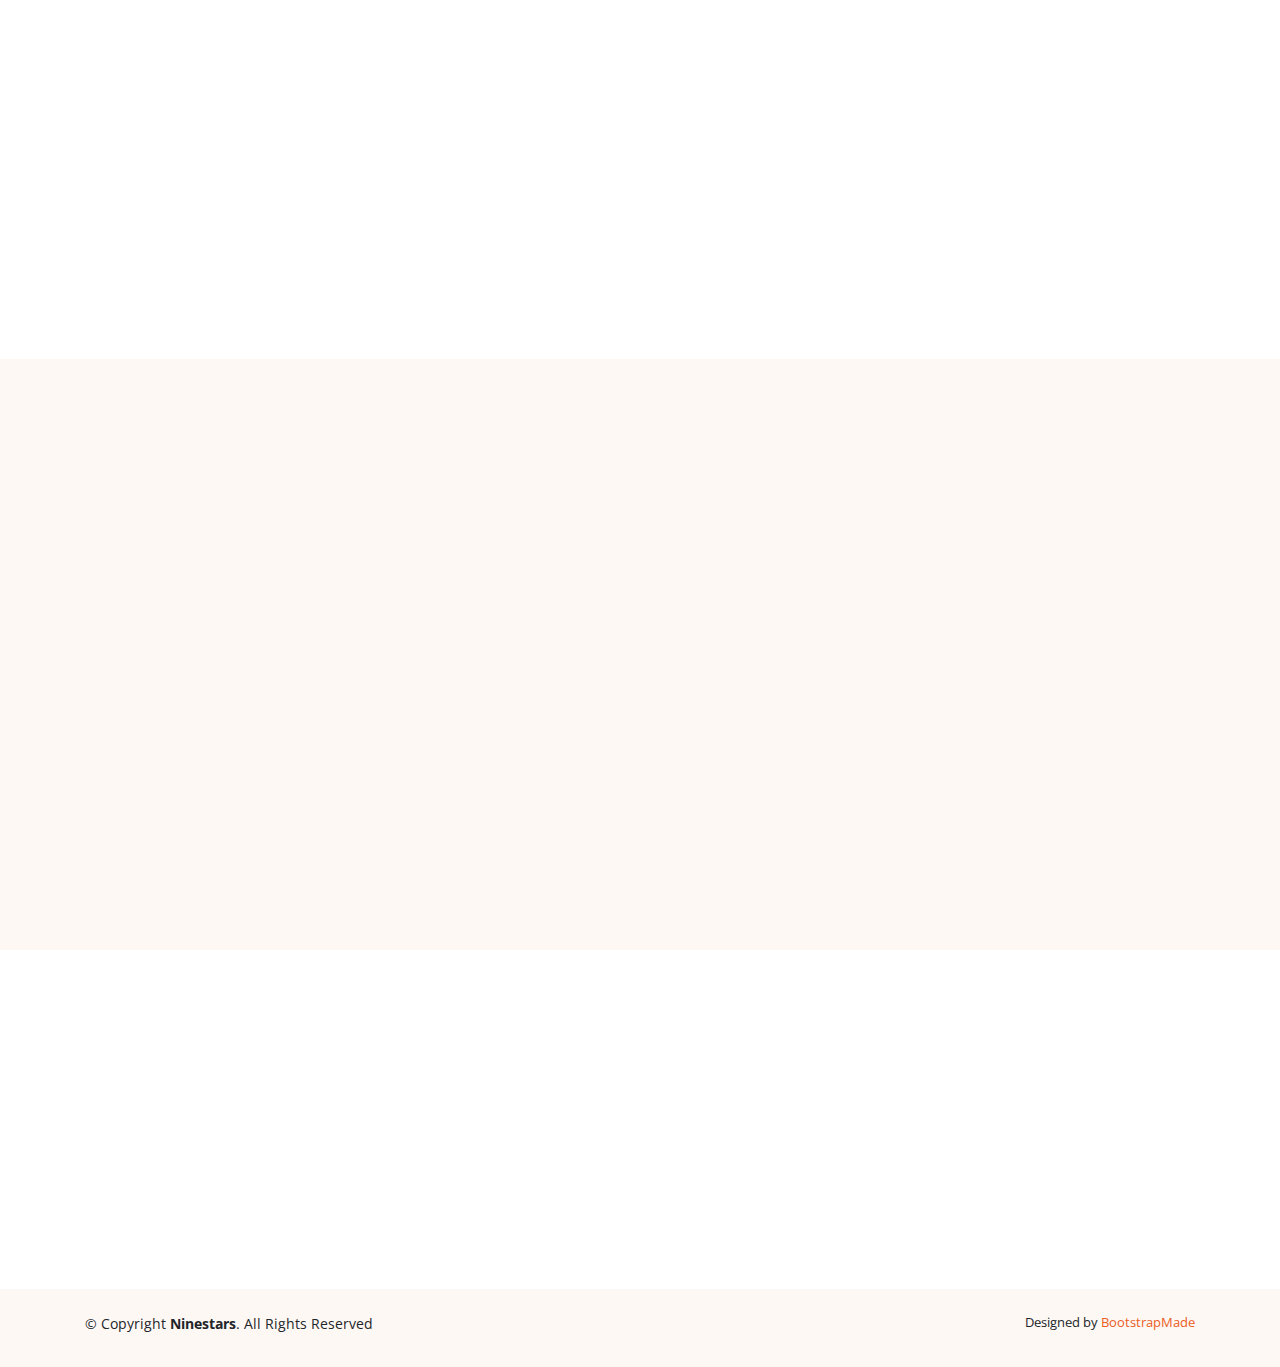
==== commit 169e9afa: "mmmm...." ====
--- a/index.html
+++ b/index.html
@@ -53,9 +53,9 @@
           <li class="active"><a href="index.html">Home</a></li>
           <li><a href="#about">About Us</a></li>
           <li><a href="#services">Services</a></li>
-          <li><a href="#team">Team</a></li>
-        
-          <li><a href="#contact">Contact Us</a></li>
+          <!-- <li><a href="#team">Team</a></li> -->
+          <li><a href="#packages">Packages</a></li>
+          <li><a href="contact.html">Contact Us</a></li>
 
           <li class="get-started"><a href="#about">Get Started</a></li>
         </ul>
@@ -82,6 +82,7 @@
       </div>
     </div>
 
+
   </section><!-- End Hero -->
 
   <main id="main">
@@ -97,7 +98,10 @@
           <div class="col-lg-6 pt-5 pt-lg-0">
             <h3 data-aos="fade-up">Helping you make your impact</h3>
             <p data-aos="fade-up" data-aos-delay="100">
-              Lorem ipsum dolor sit amet, consectetur adipiscing elit, sed do eiusmod tempor incididunt ut labore et dolore magna aliqua. Duis aute irure dolor in reprehenderit
+              We work hand in hand with you, using strategies and methods tailored to suit your business to 
+              provide professional and highly creative result oriented marketing and other related advisory 
+              and consulting services that will assist you by promoting your brand and reaching out to a wide 
+              range of potential customers to grow your business.
             </p>
             <div class="row">
               <!-- <div class="col-md-6" data-aos="fade-up" data-aos-delay="100">
@@ -127,37 +131,70 @@
         </div>
 
         <div class="row">
+          <div class="col-md-6 col-lg-3 d-flex align-items-stretch" data-aos="zoom-in" data-aos-delay="200">
+            <div class="icon-box">
+              <div class="icon"><i class="bx bx-file"></i></div>
+              <h4 class="title"><a href="">Social Media Management</a></h4>
+              <p class="description">Duis aute irure dolor in reprehenderit in voluptate velit esse cillum dolore eu fugiat nulla</p>
+            </div>
+          </div>
+          
+          <div class="col-md-6 col-lg-3 d-flex align-items-stretch" data-aos="zoom-in" data-aos-delay="400">
+            <div class="icon-box">
+              <div class="icon"><i class="bx bx-world"></i></div>
+              <h4 class="title"><a href="">Website development</a></h4>
+              <p class="description">
+                sometimes you need more than just a social media page. 
+                We create your website for you that provides your site 
+                visitors with detailed information about your business and 
+                every service or product you have to offer. We also develop 
+                web applications that help your site visitors to interact with your 
+                business such as an ecommerce site to assist your business.
+                
+                </p>
+            </div>
+          </div>
+
           <div class="col-md-6 col-lg-3 d-flex align-items-stretch" data-aos="zoom-in" data-aos-delay="100">
             <div class="icon-box">
               <div class="icon"><i class="bx bxl-dribbble"></i></div>
-              <h4 class="title"><a href="">Lorem Ipsum</a></h4>
-              <p class="description">Voluptatum deleniti atque corrupti quos dolores et quas molestias excepturi sint occaecati cupiditate</p>
-            </div>
-          </div>
-
-          <div class="col-md-6 col-lg-3 d-flex align-items-stretch" data-aos="zoom-in" data-aos-delay="200">
-            <div class="icon-box">
-              <div class="icon"><i class="bx bx-file"></i></div>
-              <h4 class="title"><a href="">Sed ut perspiciatis</a></h4>
-              <p class="description">Duis aute irure dolor in reprehenderit in voluptate velit esse cillum dolore eu fugiat nulla</p>
-            </div>
-          </div>
-
-          <div class="col-md-6 col-lg-3 d-flex align-items-stretch" data-aos="zoom-in" data-aos-delay="300">
-            <div class="icon-box">
-              <div class="icon"><i class="bx bx-tachometer"></i></div>
-              <h4 class="title"><a href="">Magni Dolores</a></h4>
-              <p class="description">Excepteur sint occaecat cupidatat non proident, sunt in culpa qui officia deserunt mollit anim</p>
+              <h4 class="title"><a href="">Graphic designs / Branding</a></h4>
+              <p class="description">
+
+                The collective cooperation of every aspect of your business to send one direct message to 
+                your customers to always select your brand. Quality branding and graphics is what will send 
+                that message for you, and we can deliver that. From logo creation to content management, 
+                we work to ensure that we build an elite brand for you. 
+
+              </p>
             </div>
           </div>
 
           <div class="col-md-6 col-lg-3 d-flex align-items-stretch" data-aos="zoom-in" data-aos-delay="400">
             <div class="icon-box">
               <div class="icon"><i class="bx bx-world"></i></div>
-              <h4 class="title"><a href="">Nemo Enim</a></h4>
-              <p class="description">At vero eos et accusamus et iusto odio dignissimos ducimus qui blanditiis praesentium voluptatum</p>
-            </div>
-          </div>
+              <h4 class="title"><a href="">Video Production</a></h4>
+              <p class="description">
+                so you have great products and you need to tell the world. 
+                We have a professional team that will help you create the best 
+                creative videos to showcase your business products or events.  
+              </p>
+            </div>
+          </div>
+
+          
+          <div class="col-md-6 col-lg-3 d-flex align-items-stretch" data-aos="zoom-in" data-aos-delay="400">
+            <div class="icon-box">
+              <div class="icon"><i class="bx bx-world"></i></div>
+              <h4 class="title"><a href="">Event Marketing</a></h4>
+              <p class="description">
+                so you have a project or event coming up and you don’t know what to do. 
+                We can help you promote your event or project to get the best impact on your customers.
+
+              </p>
+            </div>
+          </div>
+
 
         </div>
 
@@ -165,7 +202,7 @@
     </section><!-- End Services Section -->
 
   <!-- ======= Services Section ======= -->
-  <section id="services" class="services section-bg">
+  <section id="packages" class="services">
     <div class="container">
 
       <div class="section-title" data-aos="fade-up">
@@ -425,7 +462,7 @@
 
 
 
-    <section id="faq" class="faq section-bg">
+    <section id="faq" class="faq">
       <div class="container">
 
         <div class="section-title" data-aos="fade-up">
@@ -495,7 +532,8 @@
     </section><!-- End F.A.Q Section -->
 
     <!-- ======= Team Section ======= -->
-    <section id="team" class="team">
+    <!-- <section id="team" class="team">
+
       <div class="container">
 
         <div class="section-title" data-aos="fade-up">
@@ -580,7 +618,7 @@
         </div>
 
       </div>
-    </section><!-- End Team Section -->
+    </section> -->
 
     <!-- ======= Clients Section ======= -->
     <section id="clients" class="clients section-bg">
@@ -605,79 +643,7 @@
       </div>
     </section><!-- End Clients Section -->
 
-    <!-- ======= Contact Us Section ======= -->
-    <section id="contact" class="contact">
-      <div class="container">
-
-        <div class="section-title" data-aos="fade-up">
-          <h2>Contact Us</h2>
-          <p>Contact us the get started</p>
-        </div>
-
-        <div class="row">
-
-          <div class="col-lg-5 d-flex align-items-stretch" data-aos="fade-up" data-aos-delay="100">
-            <div class="info">
-              <div class="address">
-                <i class="icofont-google-map"></i>
-                <h4>Location:</h4>
-                <p>A108 Adam Street, New York, NY 535022</p>
-              </div>
-
-              <div class="email">
-                <i class="icofont-envelope"></i>
-                <h4>Email:</h4>
-                <p>info@example.com</p>
-              </div>
-
-              <div class="phone">
-                <i class="icofont-phone"></i>
-                <h4>Call:</h4>
-                <p>+1 5589 55488 55s</p>
-              </div>
-
-              <iframe src="https://www.google.com/maps/embed?pb=!1m14!1m8!1m3!1d12097.433213460943!2d-74.0062269!3d40.7101282!3m2!1i1024!2i768!4f13.1!3m3!1m2!1s0x0%3A0xb89d1fe6bc499443!2sDowntown+Conference+Center!5e0!3m2!1smk!2sbg!4v1539943755621" frameborder="0" style="border:0; width: 100%; height: 290px;" allowfullscreen></iframe>
-            </div>
-
-          </div>
-
-          <div class="col-lg-7 mt-5 mt-lg-0 d-flex align-items-stretch" data-aos="fade-up" data-aos-delay="200">
-            <form action="forms/contact.php" method="post" role="form" class="php-email-form">
-              <div class="form-row">
-                <div class="form-group col-md-6">
-                  <label for="name">Your Name</label>
-                  <input type="text" name="name" class="form-control" id="name" data-rule="minlen:4" data-msg="Please enter at least 4 chars" />
-                  <div class="validate"></div>
-                </div>
-                <div class="form-group col-md-6">
-                  <label for="name">Your Email</label>
-                  <input type="email" class="form-control" name="email" id="email" data-rule="email" data-msg="Please enter a valid email" />
-                  <div class="validate"></div>
-                </div>
-              </div>
-              <div class="form-group">
-                <label for="name">Subject</label>
-                <input type="text" class="form-control" name="subject" id="subject" data-rule="minlen:4" data-msg="Please enter at least 8 chars of subject" />
-                <div class="validate"></div>
-              </div>
-              <div class="form-group">
-                <label for="name">Message</label>
-                <textarea class="form-control" name="message" rows="10" data-rule="required" data-msg="Please write something for us"></textarea>
-                <div class="validate"></div>
-              </div>
-              <div class="mb-3">
-                <div class="loading">Loading</div>
-                <div class="error-message"></div>
-                <div class="sent-message">Your message has been sent. Thank you!</div>
-              </div>
-              <div class="text-center"><button type="submit">Send Message</button></div>
-            </form>
-          </div>
-
-        </div>
-
-      </div>
-    </section><!-- End Contact Us Section -->
+  
 
   </main><!-- End #main -->
 
@@ -703,11 +669,8 @@
         <div class="row">
 
           <div class="col-lg-3 col-md-6 footer-contact" data-aos="fade-up" data-aos-delay="100">
-            <h3>Ninestars</h3>
+            <h3>Impact Business Solution</h3>
             <p>
-              A108 Adam Street <br>
-              New York, NY 535022<br>
-              United States <br><br>
               <strong>Phone:</strong> +1 5589 55488 55<br>
               <strong>Email:</strong> info@example.com<br>
             </p>
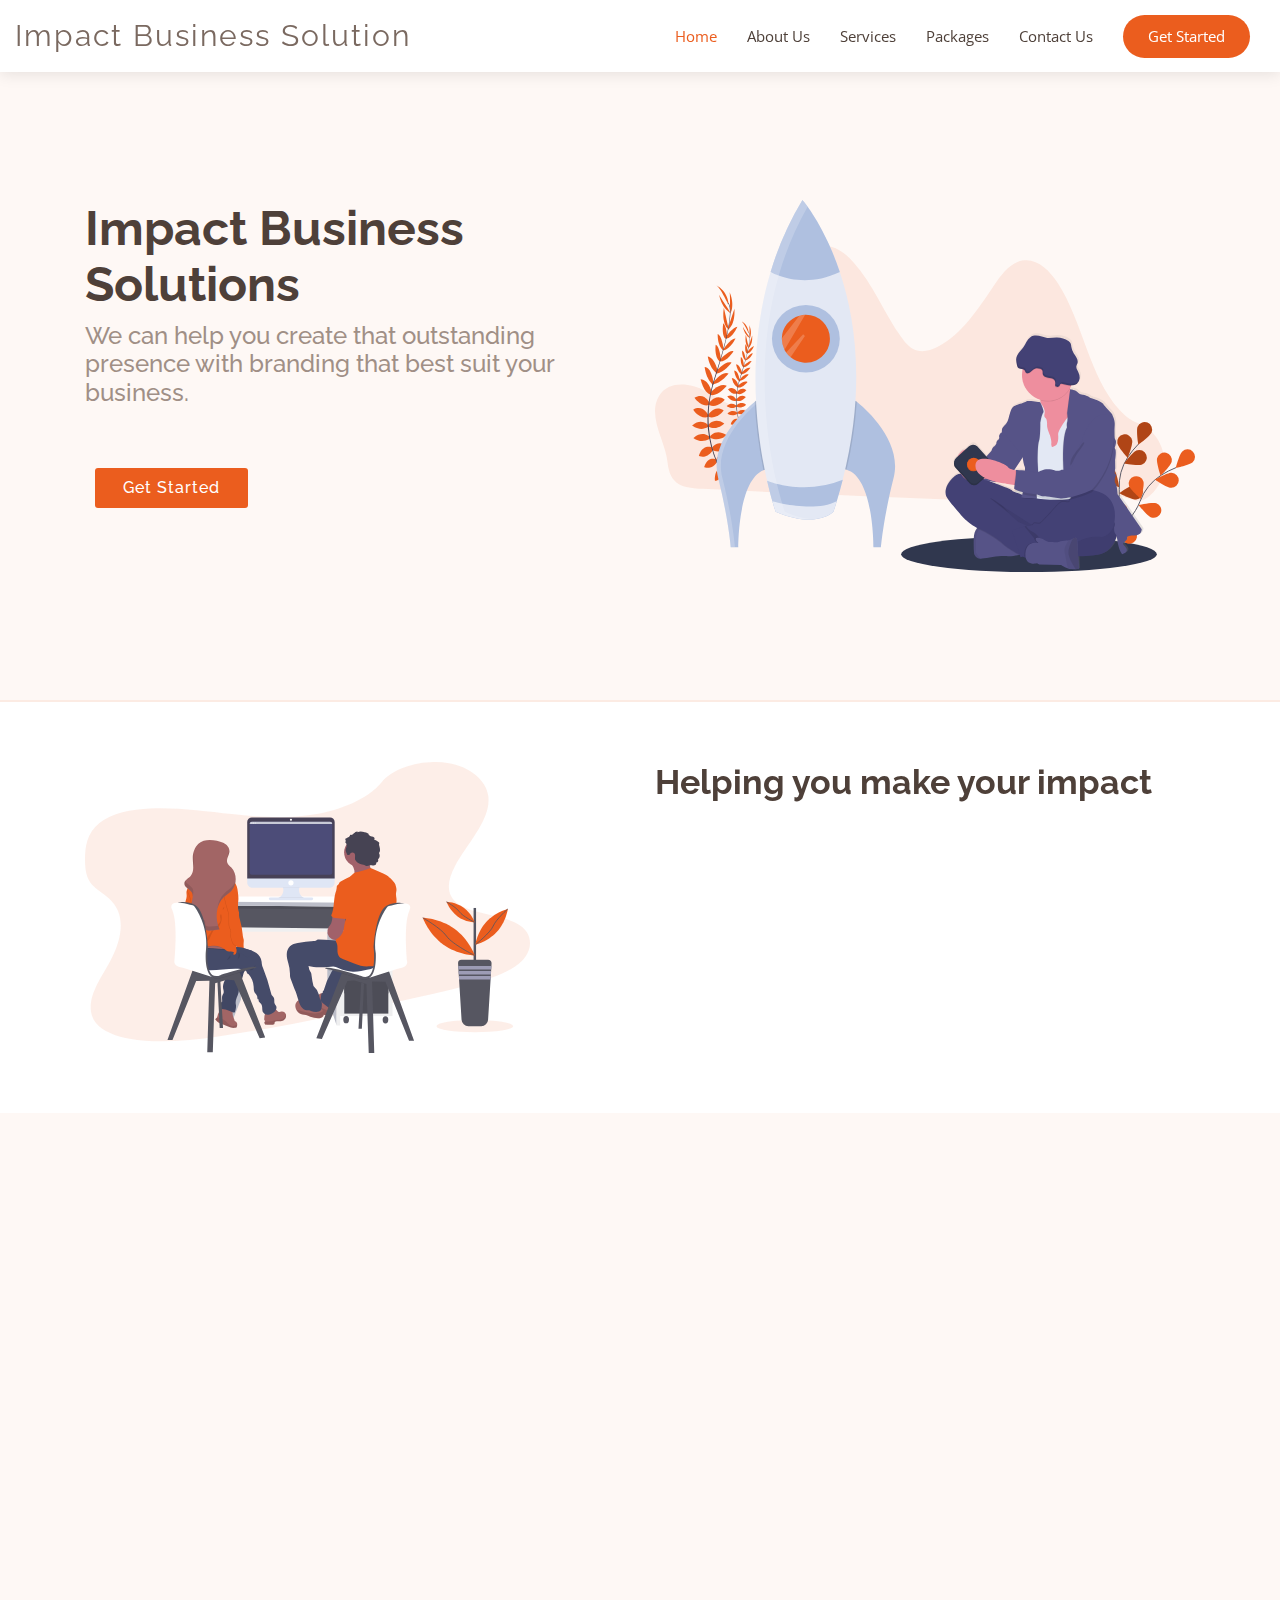
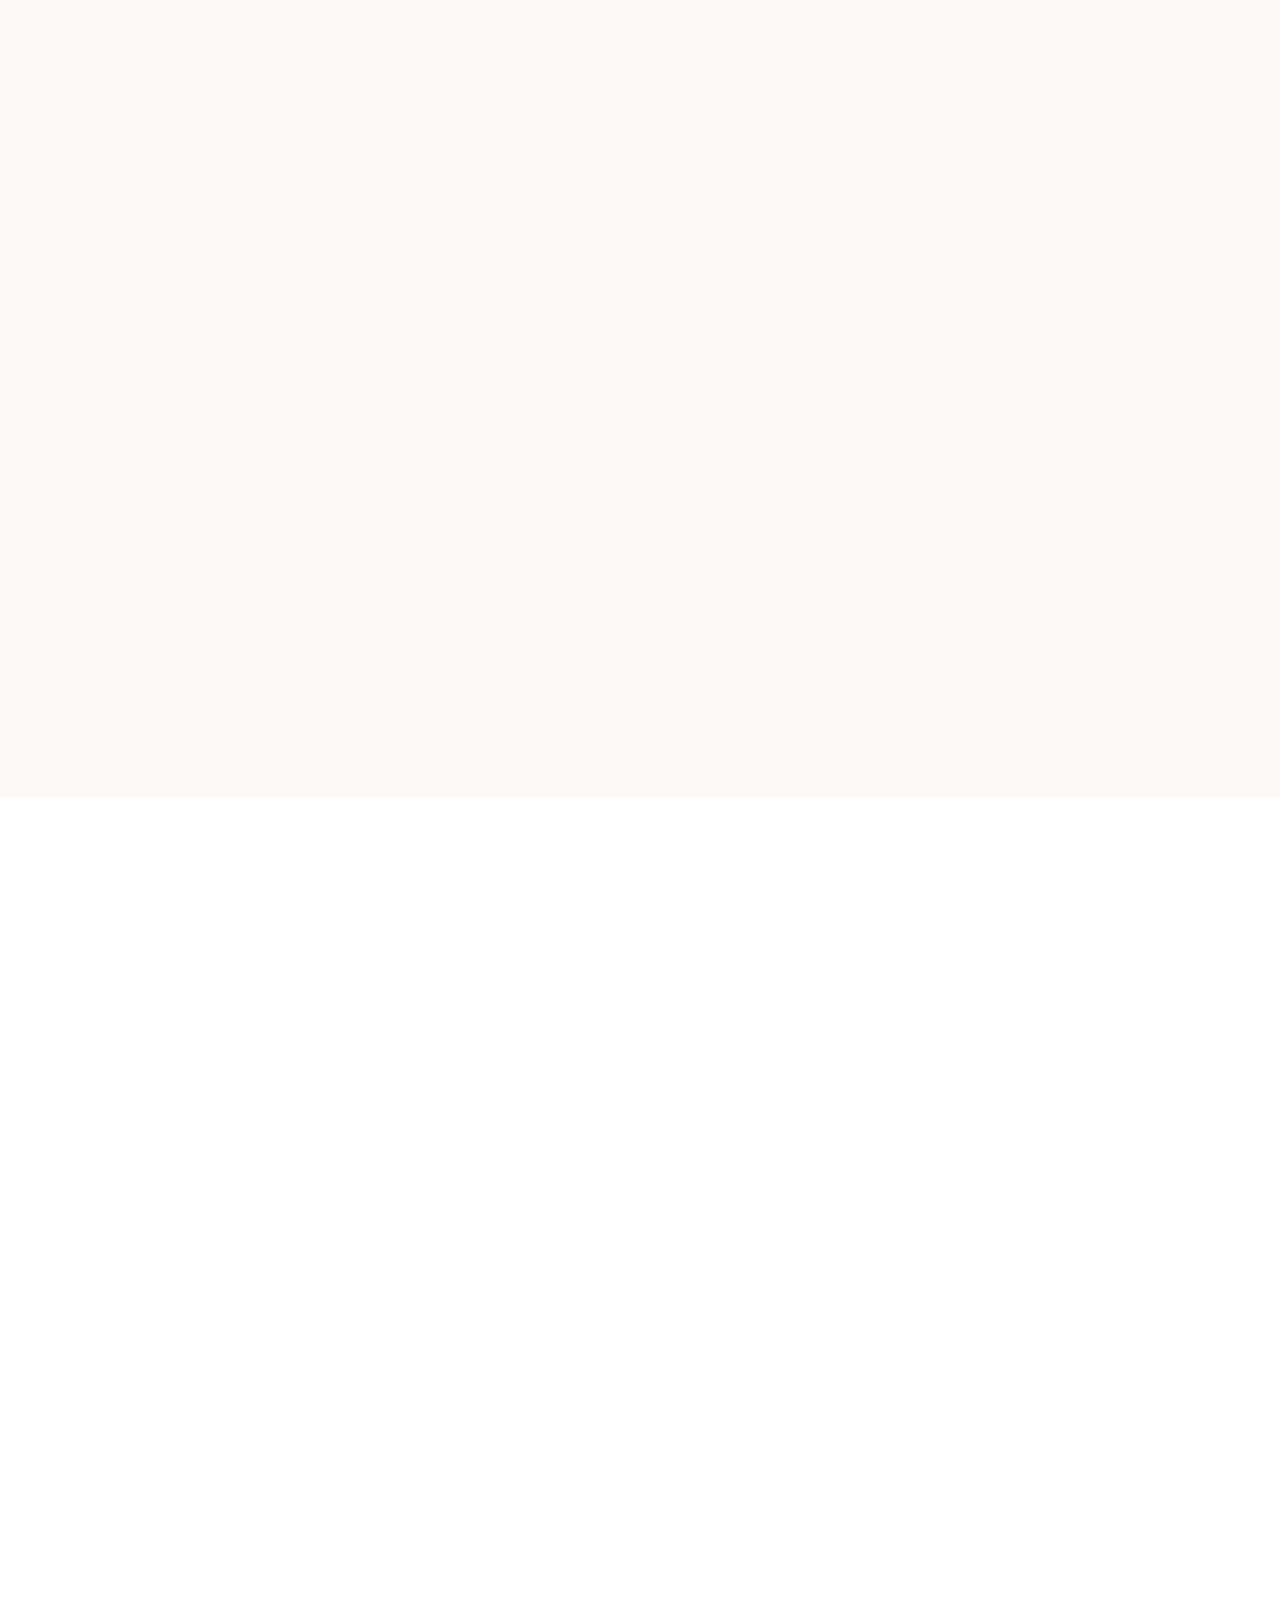
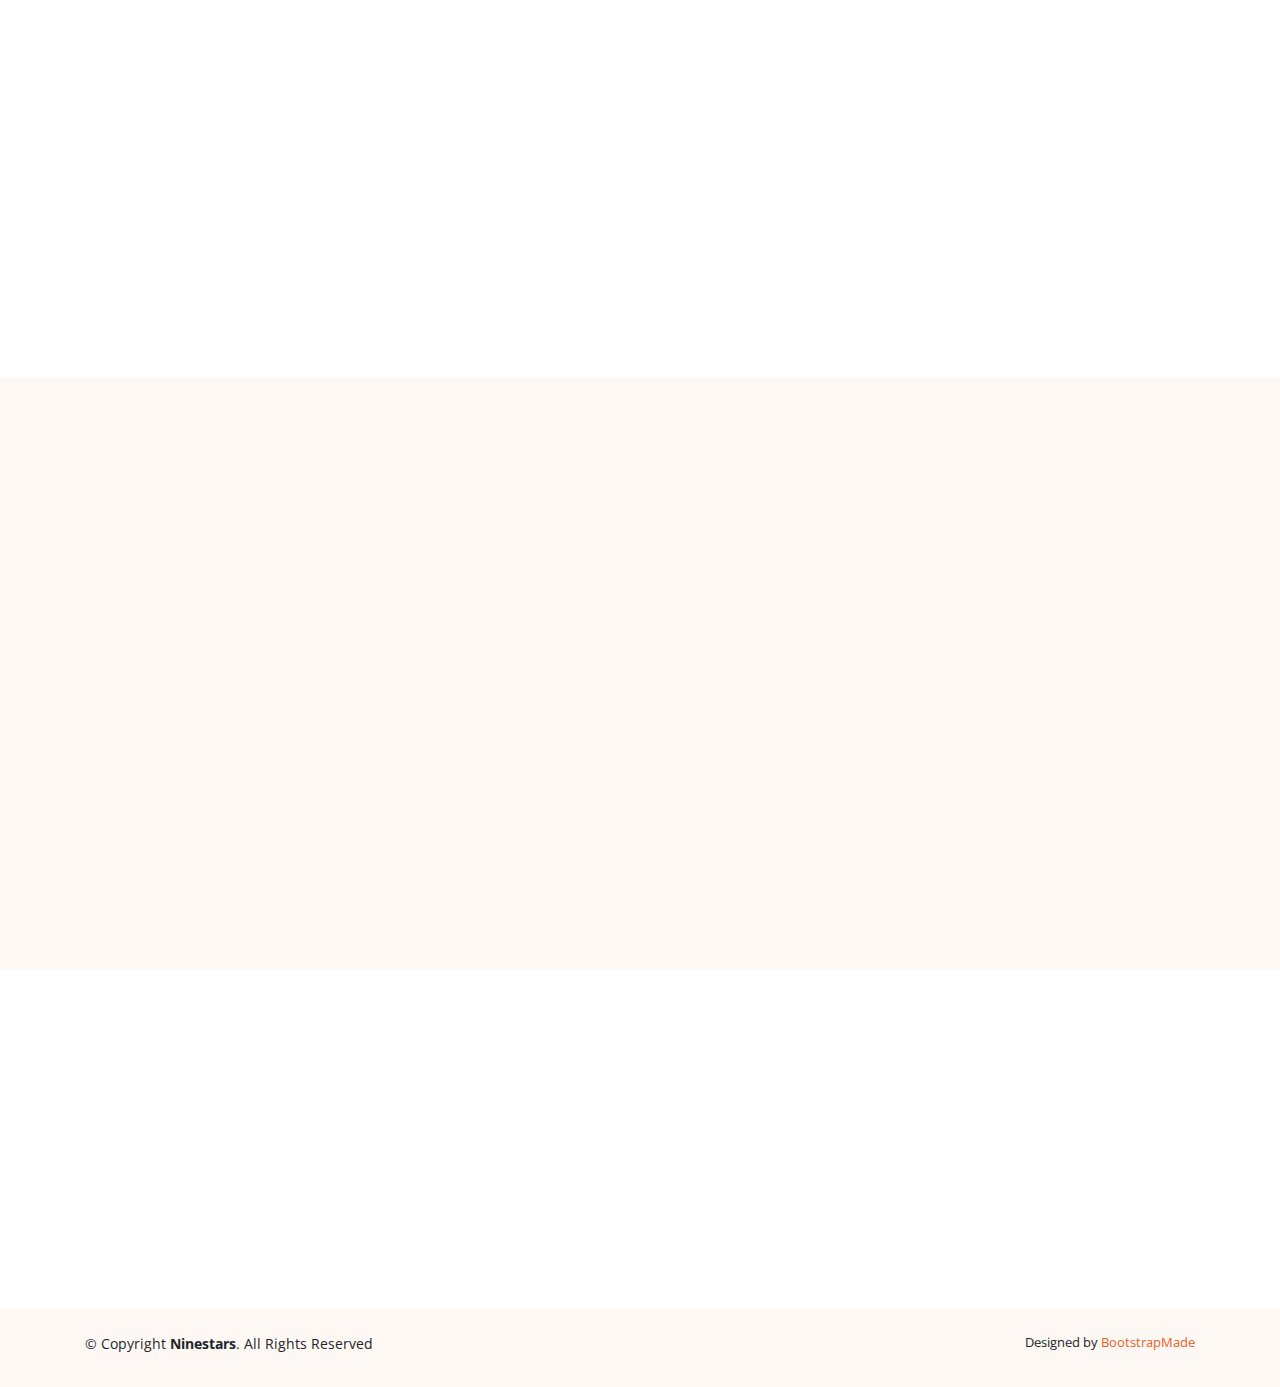
==== commit 36fa4c59: "...changes" ====
--- a/index.html
+++ b/index.html
@@ -133,18 +133,25 @@
         <div class="row">
           <div class="col-md-6 col-lg-3 d-flex align-items-stretch" data-aos="zoom-in" data-aos-delay="200">
             <div class="icon-box">
-              <div class="icon"><i class="bx bx-file"></i></div>
+              <div class="icon"><i class="icofont-users-social"></i></div>
               <h4 class="title"><a href="">Social Media Management</a></h4>
-              <p class="description">Duis aute irure dolor in reprehenderit in voluptate velit esse cillum dolore eu fugiat nulla</p>
+              <p class="description">
+                Having a social presence is important now more than ever.
+                 We create your social pages (instagram, facebook, etc.) 
+                 if you don't have any pages, then we edit and manage your page(s) for you by creating amazing 
+                 creative content and daily quality posts about your products and services to promote your business
+                  without having to leave your premises, and you reach a wider scale of clients and supporters. 
+
+              </p>
             </div>
           </div>
           
           <div class="col-md-6 col-lg-3 d-flex align-items-stretch" data-aos="zoom-in" data-aos-delay="400">
             <div class="icon-box">
-              <div class="icon"><i class="bx bx-world"></i></div>
+              <div class="icon"><i class="icofont-architecture-alt"></i></div>
               <h4 class="title"><a href="">Website development</a></h4>
               <p class="description">
-                sometimes you need more than just a social media page. 
+                Sometimes you need more than just a social media page. 
                 We create your website for you that provides your site 
                 visitors with detailed information about your business and 
                 every service or product you have to offer. We also develop 
@@ -172,10 +179,10 @@
 
           <div class="col-md-6 col-lg-3 d-flex align-items-stretch" data-aos="zoom-in" data-aos-delay="400">
             <div class="icon-box">
-              <div class="icon"><i class="bx bx-world"></i></div>
+              <div class="icon"><i class="icofont-ui-video"></i></div>
               <h4 class="title"><a href="">Video Production</a></h4>
               <p class="description">
-                so you have great products and you need to tell the world. 
+                So you have great products and you need to tell the world. 
                 We have a professional team that will help you create the best 
                 creative videos to showcase your business products or events.  
               </p>
@@ -185,10 +192,10 @@
           
           <div class="col-md-6 col-lg-3 d-flex align-items-stretch" data-aos="zoom-in" data-aos-delay="400">
             <div class="icon-box">
-              <div class="icon"><i class="bx bx-world"></i></div>
+              <div class="icon"><i class="icofont-cheer-leader"></i></div>
               <h4 class="title"><a href="">Event Marketing</a></h4>
               <p class="description">
-                so you have a project or event coming up and you don’t know what to do. 
+                So you have a project or event coming up and you don’t know what to do. 
                 We can help you promote your event or project to get the best impact on your customers.
 
               </p>
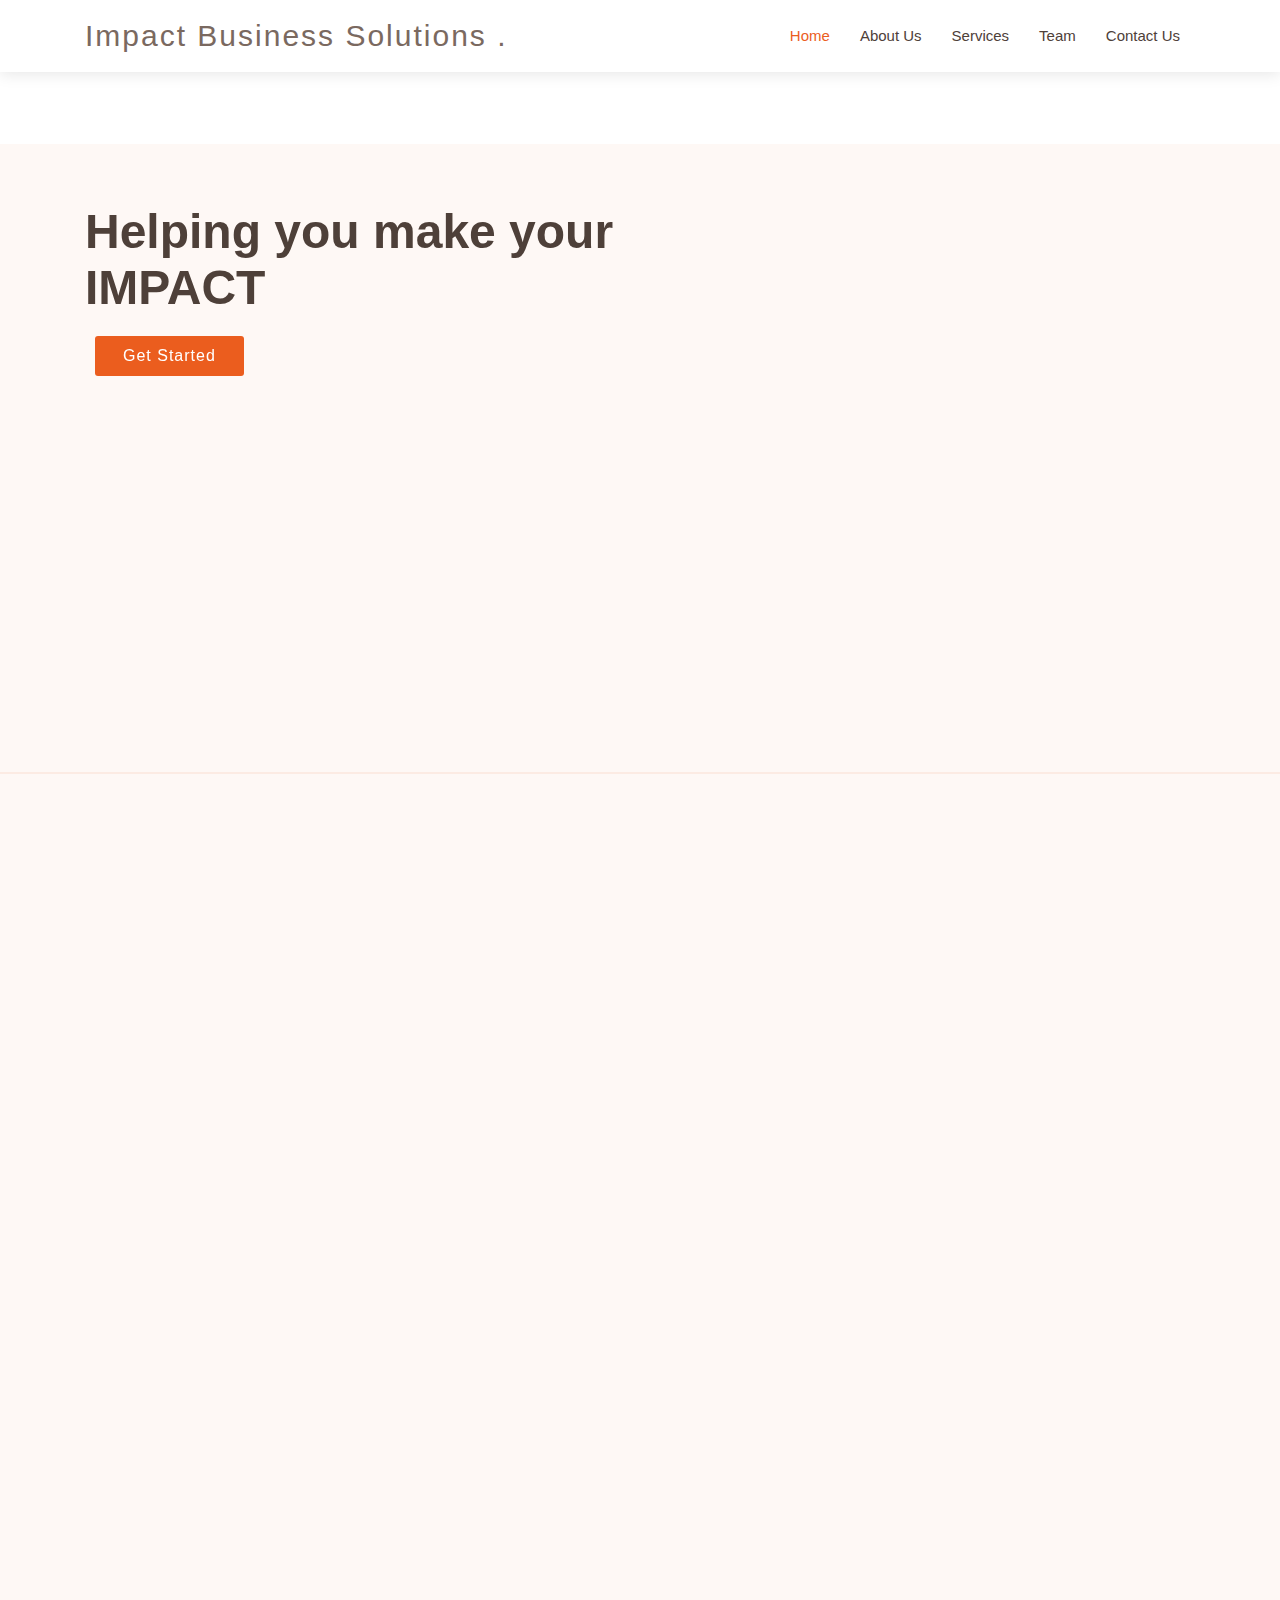
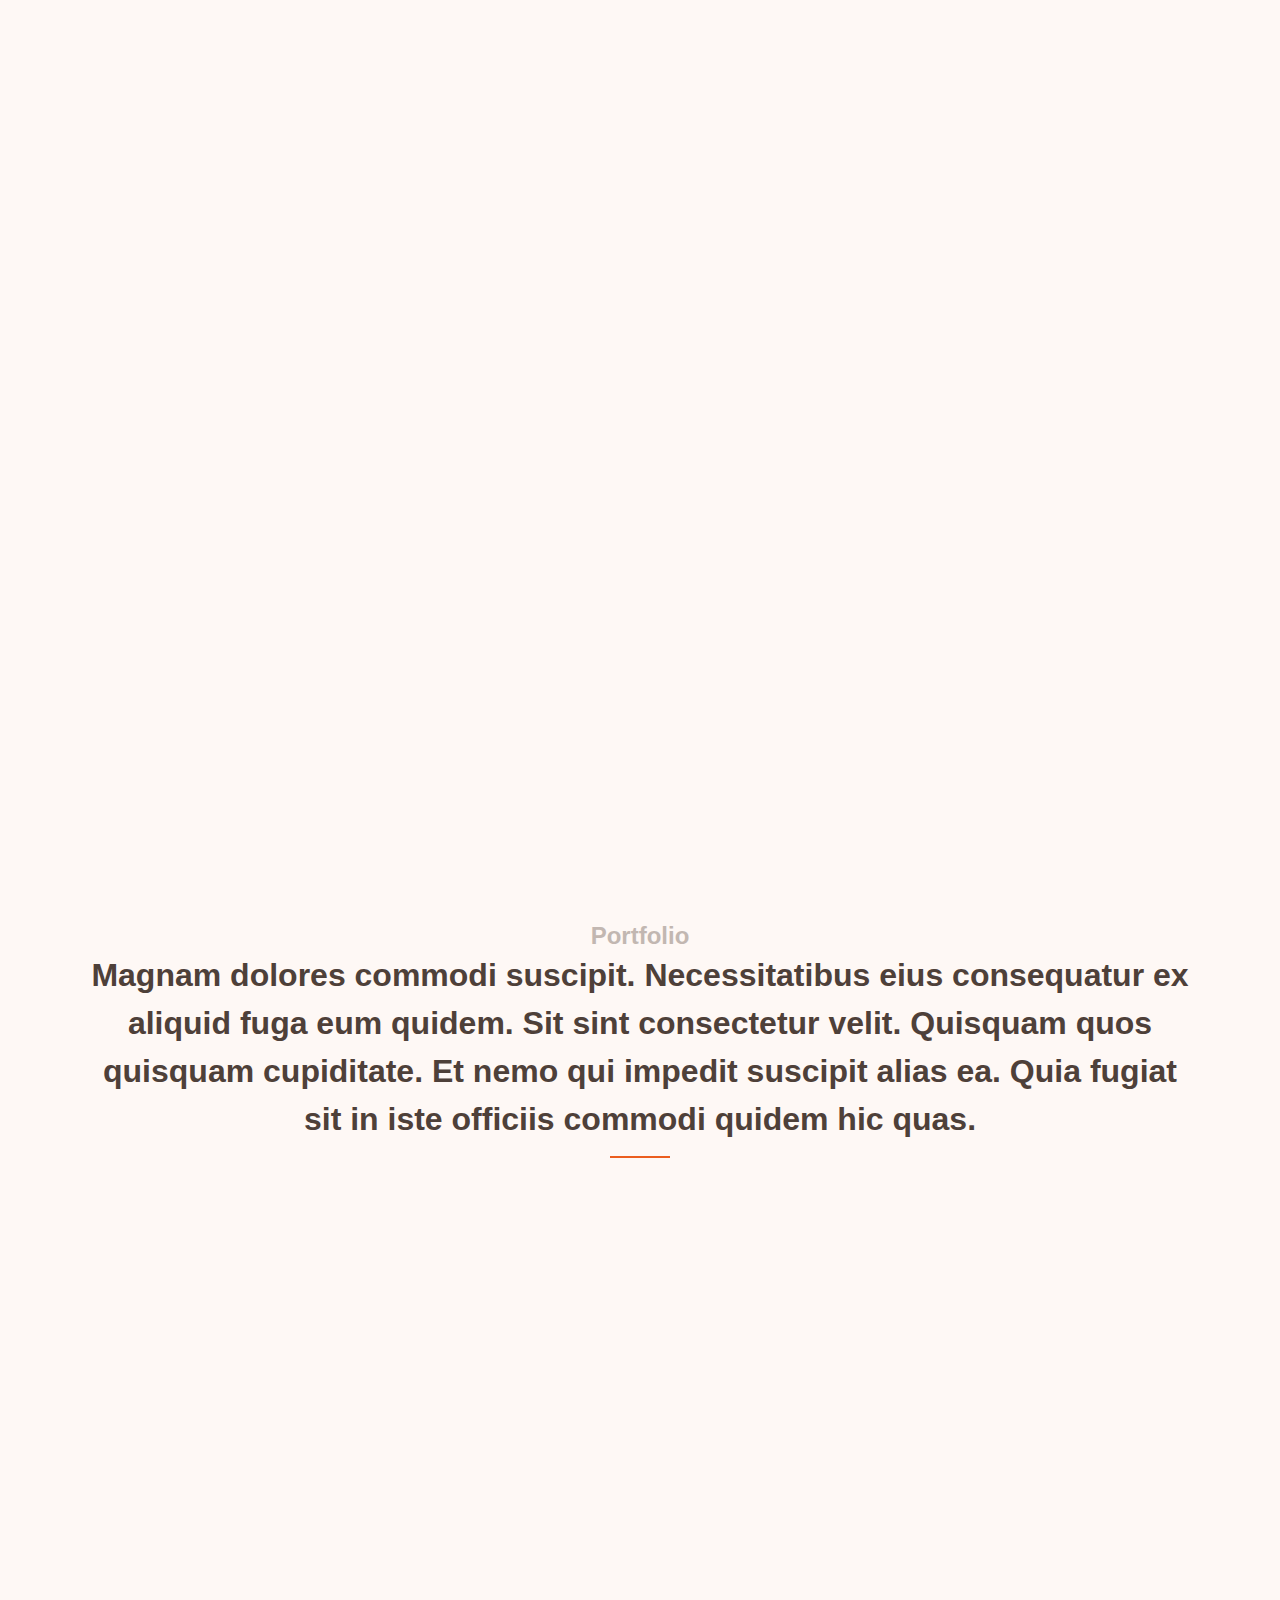
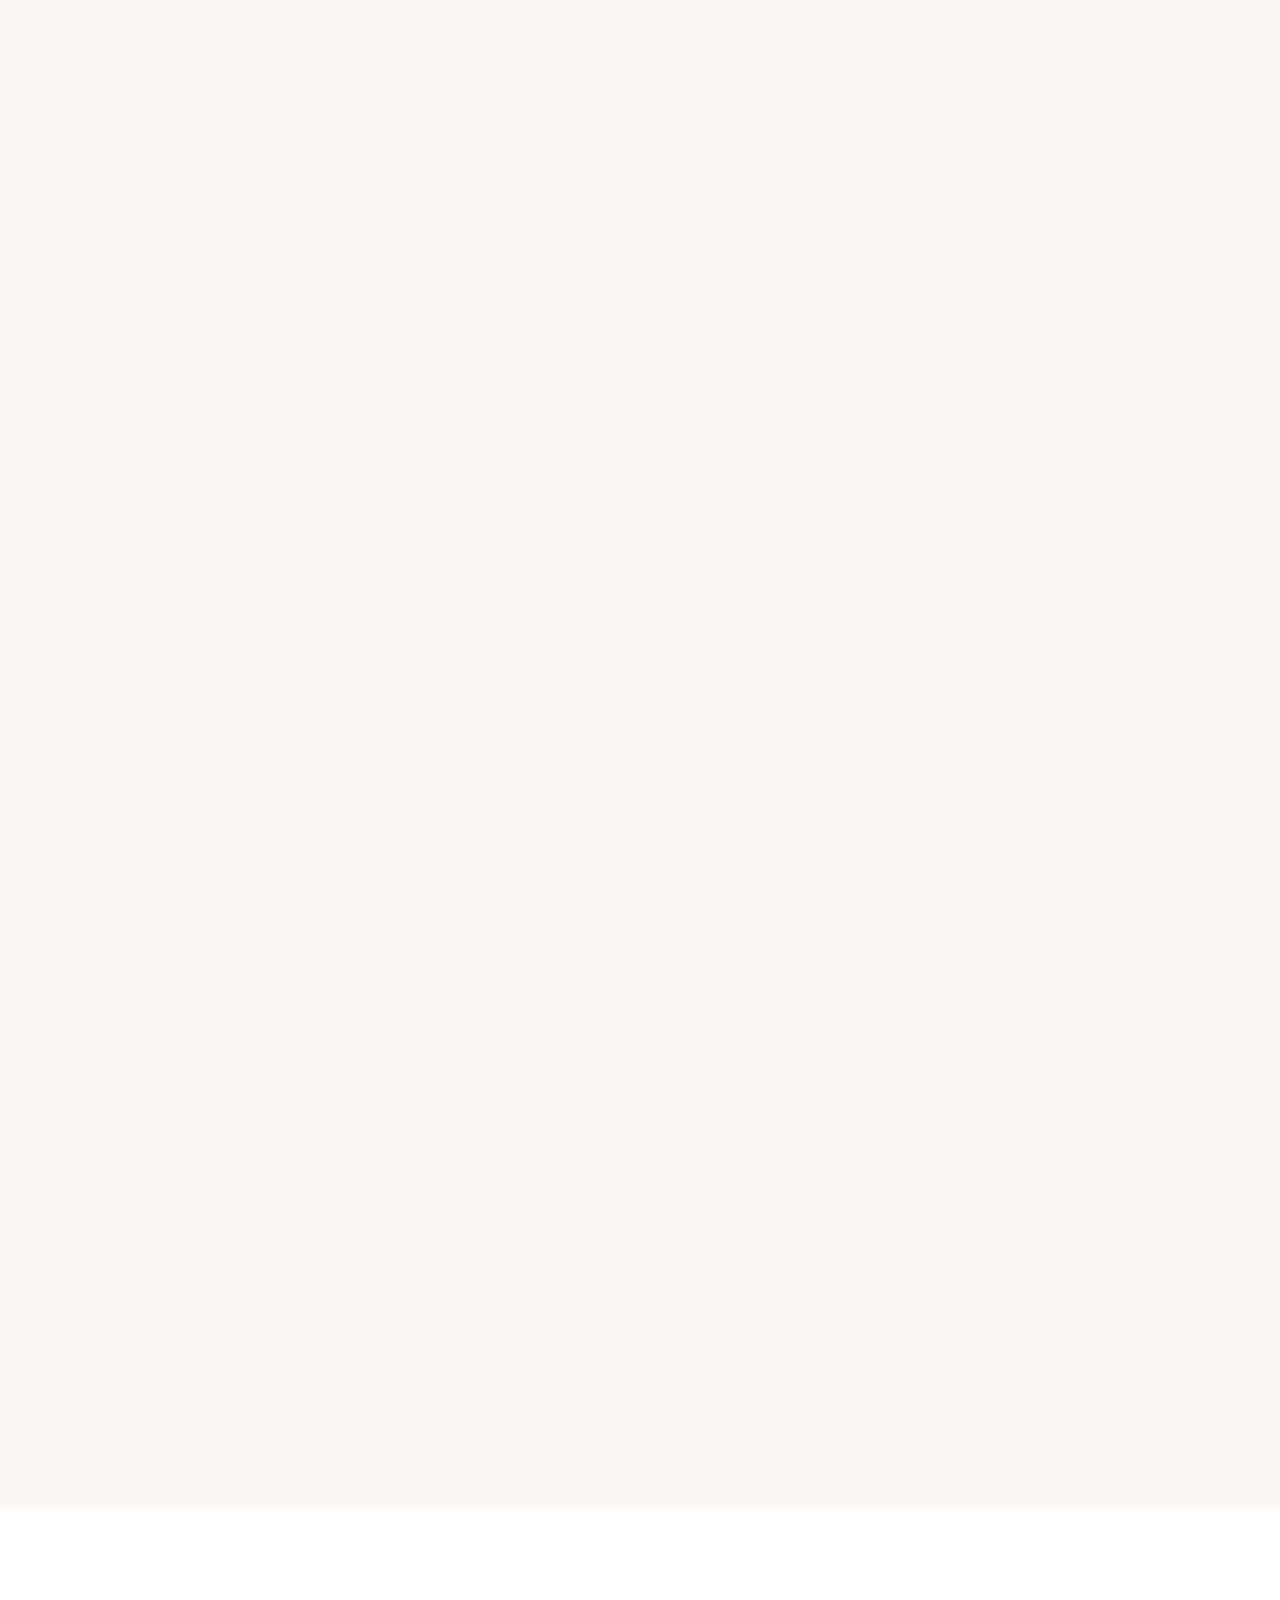
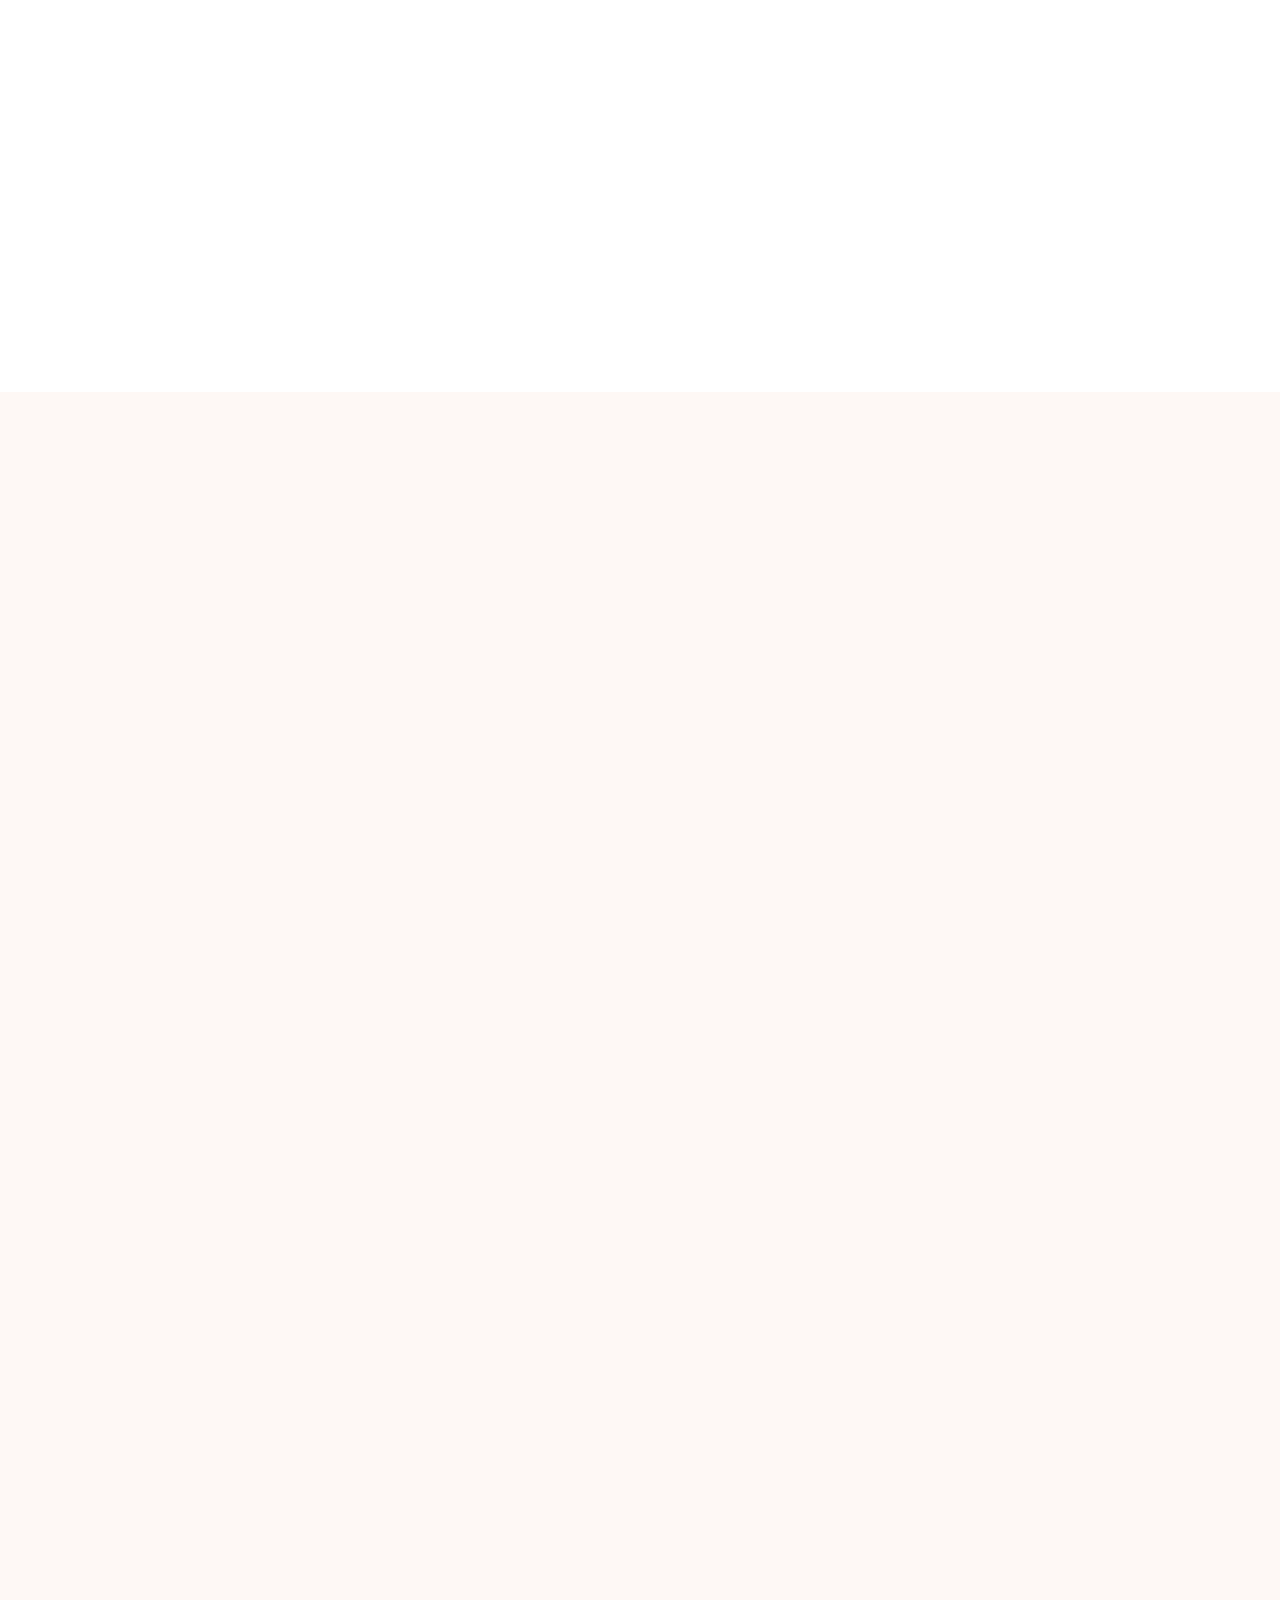
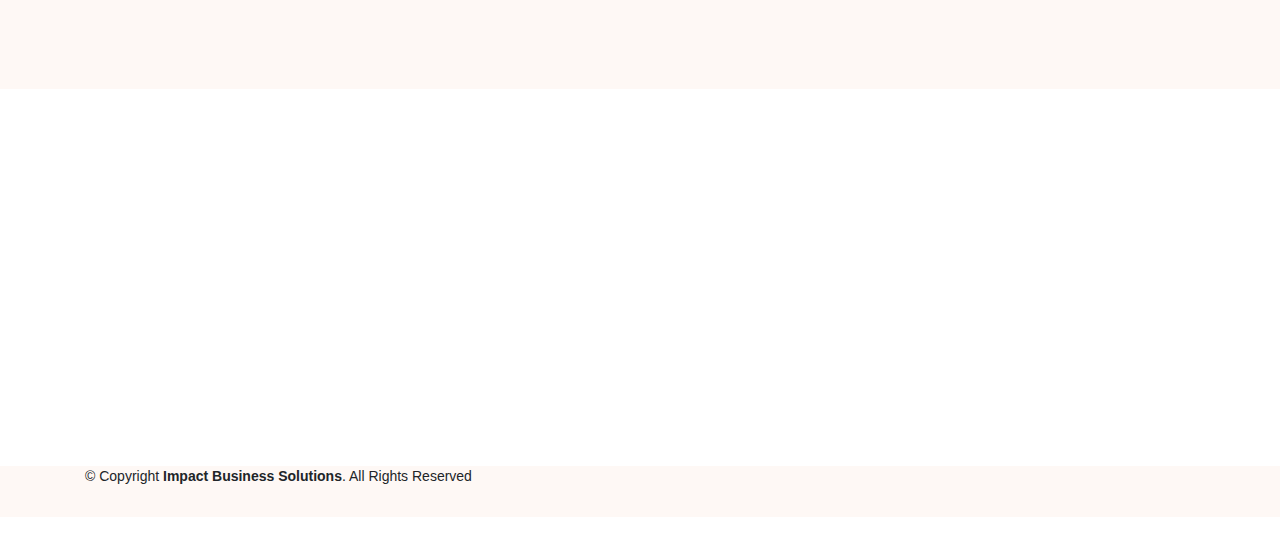
==== commit 1156388a: "added portfolio" ====
--- a/index.html
+++ b/index.html
@@ -5,45 +5,37 @@
   <meta charset="utf-8">
   <meta content="width=device-width, initial-scale=1.0" name="viewport">
 
-  <title>Impact Business Solution
-  </title>
+  <title>Impact Business Solutions</title>
   <meta content="" name="description">
   <meta content="" name="keywords">
 
   <!-- Favicons -->
-  <link href="assets/img/favicon.png" rel="icon">
+  <link href="assets/img/favicon-32x32.png" rel="icon">
   <link href="assets/img/apple-touch-icon.png" rel="apple-touch-icon">
 
   <!-- Google Fonts -->
-  <link href="https://fonts.googleapis.com/css?family=Open+Sans:300,300i,400,400i,600,600i,700,700i|Raleway:300,300i,400,400i,600,600i,700,700i" rel="stylesheet">
 
   <!-- Vendor CSS Files -->
   <link href="assets/vendor/bootstrap/css/bootstrap.min.css" rel="stylesheet">
   <link href="assets/vendor/icofont/icofont.min.css" rel="stylesheet">
   <link href="assets/vendor/boxicons/css/boxicons.min.css" rel="stylesheet">
+  <link href="assets/vendor/owl.carousel/assets/owl.carousel.min.css" rel="stylesheet">
   <link href="assets/vendor/venobox/venobox.css" rel="stylesheet">
-  <link href="assets/vendor/owl.carousel/assets/owl.carousel.min.css" rel="stylesheet">
   <link href="assets/vendor/aos/aos.css" rel="stylesheet">
 
   <!-- Template Main CSS File -->
   <link href="assets/css/style.css" rel="stylesheet">
-
-  <!-- =======================================================
-  * Template Name: Ninestars - v2.3.1
-  * Template URL: https://bootstrapmade.com/ninestars-free-bootstrap-3-theme-for-creative/
-  * Author: BootstrapMade.com
-  * License: https://bootstrapmade.com/license/
-  ======================================================== -->
 </head>
 
 <body>
 
   <!-- ======= Header ======= -->
-  <header id="header" class="fixed-top">
-    <div class="container-fluid d-flex">
+  <header id="header">
+    <div class="container d-flex align-items-center">
 
       <div class="logo mr-auto">
-        <h1 class="text-light"><a href="index.html"><span>Impact Business Solution</span></a></h1>
+        <h1 class="text-light"><a href="index.html">Impact Business Solutions
+          <span>.</span></a></h1>
         <!-- Uncomment below if you prefer to use an image logo -->
         <!-- <a href="index.html"><img src="assets/img/logo.png" alt="" class="img-fluid"></a>-->
       </div>
@@ -53,11 +45,25 @@
           <li class="active"><a href="index.html">Home</a></li>
           <li><a href="#about">About Us</a></li>
           <li><a href="#services">Services</a></li>
-          <!-- <li><a href="#team">Team</a></li> -->
-          <li><a href="#packages">Packages</a></li>
-          <li><a href="contact.html">Contact Us</a></li>
-
-          <li class="get-started"><a href="#about">Get Started</a></li>
+          <li><a href="#team">Team</a></li>
+          <!-- <li class="drop-down"><a href="">Drop Down</a>
+            <ul>
+              <li><a href="#">Drop Down 1</a></li>
+              <li class="drop-down"><a href="#">Drop Down 2</a>
+                <ul>
+                  <li><a href="#">Deep Drop Down 1</a></li>
+                  <li><a href="#">Deep Drop Down 2</a></li>
+                  <li><a href="#">Deep Drop Down 3</a></li>
+                  <li><a href="#">Deep Drop Down 4</a></li>
+                  <li><a href="#">Deep Drop Down 5</a></li>
+                </ul>
+              </li>
+              <li><a href="#">Drop Down 3</a></li>
+              <li><a href="#">Drop Down 4</a></li>
+              <li><a href="#">Drop Down 5</a></li>
+            </ul>
+          </li> -->
+          <li><a href="#contact">Contact Us</a></li>
         </ul>
       </nav><!-- .nav-menu -->
 
@@ -65,673 +71,723 @@
   </header><!-- End Header -->
 
   <!-- ======= Hero Section ======= -->
-  <section id="hero" class="d-flex align-items-center">
+  <section id="hero">
 
     <div class="container">
-      <div class="row">
-        <div class="col-lg-6 pt-5 pt-lg-0 order-2 order-lg-1">
-          <h1>Impact Business Solutions</h1>
-          <h2>
-            We can help you create that outstanding presence with branding that best suit your business.
-          </h2>
-          <a href="#about" class="btn-get-started scrollto">Get Started</a>
-        </div>
-        <div class="col-lg-6 order-1 order-lg-2 hero-img">
-          <img src="assets/img/hero-img.svg" class="img-fluid animated" alt="">
-        </div>
+      <div class="row d-flex align-items-center"">
+      <div class=" col-lg-6 py-5 py-lg-0 order-2 order-lg-1" data-aos="fade-right">
+        <h1>Helping you make your IMPACT</h1>
+        <!-- <h2>We are team of talented designers making websites with Bootstrap</h2> -->
+        <a href="#about" class="btn-get-started scrollto">Get Started</a>
+      </div>
+      <div class="col-lg-6 order-1 order-lg-2 hero-img" data-aos="fade-left">
+        <img src="assets/img/hero-img.png" class="img-fluid" alt="">
       </div>
     </div>
-
+    </div>
 
   </section><!-- End Hero -->
 
   <main id="main">
 
+    <!-- ======= Clients Section ======= -->
+    <!-- <section id="clients" class="clients section-bg">
+      <div class="container">
+
+        <div class="row no-gutters clients-wrap clearfix wow fadeInUp">
+
+          <div class="col-lg-2 col-md-4 col-6">
+            <div class="client-logo">
+              <img src="assets/img/clients/client-1.png" class="img-fluid" alt="" data-aos="flip-right">
+            </div>
+          </div>
+
+          <div class="col-lg-2 col-md-4 col-6">
+            <div class="client-logo">
+              <img src="assets/img/clients/client-2.png" class="img-fluid" alt="" data-aos="flip-right" data-aos-delay="100">
+            </div>
+          </div>
+
+          <div class="col-lg-2 col-md-4 col-6">
+            <div class="client-logo">
+              <img src="assets/img/clients/client-3.png" class="img-fluid" alt="" data-aos="flip-right" data-aos-delay="200">
+            </div>
+          </div>
+
+          <div class="col-lg-2 col-md-4 col-6">
+            <div class="client-logo">
+              <img src="assets/img/clients/client-4.png" class="img-fluid" alt="" data-aos="flip-right" data-aos-delay="300">
+            </div>
+          </div>
+
+          <div class="col-lg-2 col-md-4 col-6">
+            <div class="client-logo">
+              <img src="assets/img/clients/client-5.png" class="img-fluid" alt="" data-aos="flip-right" data-aos-delay="400">
+            </div>
+          </div>
+
+          <div class="col-lg-2 col-md-4 col-6">
+            <div class="client-logo">
+              <img src="assets/img/clients/client-6.png" class="img-fluid" alt="" data-aos="flip-right" data-aos-delay="500">
+            </div>
+          </div>
+
+        </div>
+
+      </div>
+    </section> -->
+    <!-- End Clients Section -->
+
     <!-- ======= About Section ======= -->
-    <section id="about" class="about">
+    <section id="about" class="about section-bg">
       <div class="container">
 
-        <div class="row justify-content-between">
-          <div class="col-lg-5 d-flex align-items-center justify-content-center about-img">
-            <img src="assets/img/about-img.svg" class="img-fluid" alt="" data-aos="zoom-in">
-          </div>
-          <div class="col-lg-6 pt-5 pt-lg-0">
-            <h3 data-aos="fade-up">Helping you make your impact</h3>
-            <p data-aos="fade-up" data-aos-delay="100">
-              We work hand in hand with you, using strategies and methods tailored to suit your business to 
-              provide professional and highly creative result oriented marketing and other related advisory 
-              and consulting services that will assist you by promoting your brand and reaching out to a wide 
-              range of potential customers to grow your business.
+        <div class="row">
+          <div class="image col-xl-5 d-flex align-items-stretch justify-content-center justify-content-lg-start"></div>
+          <div class="col-xl-7 pl-0 pl-lg-5 pr-lg-1 d-flex align-items-stretch">
+            <div class="content d-flex flex-column justify-content-center">
+              <h3 data-aos="fade-in" data-aos-delay="100"> About Us</h3>
+              <p data-aos="fade-in">
+                Here to help you make an Impact!!!
+              </p>
+              <div class="row">
+                <div class="col icon-box" data-aos="fade-up">
+                  <i class="bx bx-receipt"></i>
+                  <!-- <h4><a href="#">Corporis voluptates sit</a></h4> -->
+                  We work hand in hand with you, using strategies and methods tailored to suit your business to 
+                  provide professional and highly creative result oriented digital marketing and other related
+                   advisory and consulting services that will assist you by promoting your brand and reaching a 
+                   wide range of potential customers to grow your business.
+                </div>
+              </div>
+            </div><!-- End .content-->
+          </div>
+        </div>
+
+      </div>
+    </section><!-- End About Section -->
+
+
+    <!-- ======= How we Started ======= -->
+    <section id="features" class="features section-bg">
+      <div class="container">
+
+    
+
+        <div class="row content">
+
+          <div class="col-md-7 pt-4" data-aos="fade-left">
+            <h3>How we Started
+            </h3>
+            <p class="font-italic">
+              Impact Business Solutions is the brainchild of Ms. Charlyn Miller, 
+              through working in the marketing industry for over 10 years and 
+              noting the ever increasing pace of digital promotions and the rapid request from business to help them optimize their digital presence 
+              she decided to launch Impact Business Solutions to help businesses make their IMPACT digitally.
             </p>
-            <div class="row">
-              <!-- <div class="col-md-6" data-aos="fade-up" data-aos-delay="100">
-                <i class="bx bx-receipt"></i>
-                <h4>Corporis voluptates sit</h4>
-                <p>Consequuntur sunt aut quasi enim aliquam quae harum pariatur laboris nisi ut aliquip</p>
-              </div>
-              <div class="col-md-6" data-aos="fade-up" data-aos-delay="200">
-                <i class="bx bx-cube-alt"></i>
-                <h4>Ullamco laboris nisi</h4>
-                <p>Excepteur sint occaecat cupidatat non proident, sunt in culpa qui officia deserunt</p>
-              </div> -->
-            </div>
-          </div>
-        </div>
-
-      </div>
-    </section><!-- End About Section -->
+          </div>
+
+          <div class="col-md-5" data-aos="fade-right">
+            <img src="assets/img/features-2.svg" class="img-fluid" alt="">
+          </div>
+          
+        </div>
+
+
+      </div>
+    </section><!-- End How we Started -->
+
+
+
 
     <!-- ======= Services Section ======= -->
     <section id="services" class="services section-bg">
       <div class="container">
 
-        <div class="section-title" data-aos="fade-up">
-          <h2>Services</h2>
-          <p>Check out the great services we offer</p>
+        <div class="section-title">
+          <h2 data-aos="fade-in">Services</h2>
+          <p data-aos="fade-in">
+            We are a Business Solutions and Marketing Agency that is set to compete  in  
+            a highly competitive industry. Our core services revolve around creating 
+            advertising campaigns for placements in newspapers, radio, TV, 
+            social and digital media platforms and other related services such as branding, 
+            media production, digital solutions, business consulting and advisory services.
+          </p>
         </div>
 
         <div class="row">
-          <div class="col-md-6 col-lg-3 d-flex align-items-stretch" data-aos="zoom-in" data-aos-delay="200">
-            <div class="icon-box">
-              <div class="icon"><i class="icofont-users-social"></i></div>
-              <h4 class="title"><a href="">Social Media Management</a></h4>
-              <p class="description">
-                Having a social presence is important now more than ever.
-                 We create your social pages (instagram, facebook, etc.) 
-                 if you don't have any pages, then we edit and manage your page(s) for you by creating amazing 
-                 creative content and daily quality posts about your products and services to promote your business
-                  without having to leave your premises, and you reach a wider scale of clients and supporters. 
-
-              </p>
-            </div>
-          </div>
+          <div class="col-md-6 d-flex align-items-stretch" data-aos="fade-right">
+            <div class="card">
+              <div class="card-img">
+                <img src="assets/img/services-1.jpg" alt="...">
+              </div>
+              <div class="card-body">
+                <h5 class="card-title"><a href="">
+                  DESIGN / BRANDING
+                </a></h5>
+                <ul class="card-text">
+                  <li>
+                    Brochure Designs
+                  </li>
+                  <li>
+                    Logo Designs
+                  </li>
+                  <li>
+                    Menu Card Designs
+                  </li>
+                  <li>
+                    Business card Designs
+                  </li>
+                  <li>
+                    Flyer designs
+                  </li>
+                  <li>
+                    Badge Designs
+                  </li>
+                </ul>
+                <div class="read-more"><a href="#"><i class="icofont-arrow-right"></i> Read More</a></div>
+              </div>
+            </div>
+          </div>
+          <div class="col-md-6 d-flex align-items-stretch" data-aos="fade-left">
+            <div class="card">
+              <div class="card-img">
+                <img src="assets/img/services-2.jpg" alt="...">
+              </div>
+              <div class="card-body">
+                <h5 class="card-title"><a href="">MEDIA PRODUCTION</a></h5>
+    
+                    <ul class="card-text">
+                      <li>
+                        Infomercials
+                      </li>
+                      <li>
+                        Animated short videos
+                      </li>
+                      <li>
+                        Video Shows
+                      </li>
+                      <li>
+                        Voice-overs
+                      </li>
+                      <li>
+                        Corporate Commercials
+                      </li>
+                    </ul>
+
+                <div class="read-more"><a href="#"><i class="icofont-arrow-right"></i> Read More</a></div>
+              </div>
+            </div>
+
+          </div>
+          <div class="col-md-6 d-flex align-items-stretch" data-aos="fade-right">
+            <div class="card">
+              <div class="card-img">
+                <img src="assets/img/services-3.jpg" alt="...">
+              </div>
+              <div class="card-body">
+                <h5 class="card-title"><a href="">DIGITAL SOLUTIONS</a></h5>
+
+                <ul class="card-text">
+                  <li>Social Media Management
+                  </li>
+                  <li>Website development
+                  </li>
+                  <li>Chatbot Development
+                  </li>
+                </ul>
+                <div class="read-more"><a href="#"><i class="icofont-arrow-right"></i> Read More</a></div>
+              </div>
+            </div>
+          </div>
+          <div class="col-md-6 d-flex align-items-stretch" data-aos="fade-left">
+            <div class="card">
+              <div class="card-img">
+                <img src="assets/img/services-4.jpg" alt="...">
+              </div>
+              <div class="card-body">
+                <h5 class="card-title"><a href="">BUSINESS CONSULTANCY</a></h5>
+                <ul class="card-text">
+                  <li>
+                    Business Plans
+                  </li>
+                  <li>
+                    Marketing Strategies
+                  </li>
+                  <li>
+                    Market Research
+                  </li>
+                  <li>
+                    Content Writing
+                  </li>
+                  
+                </ul>
+           
+                <div class="read-more"><a href="#"><i class="icofont-arrow-right"></i> Read More</a></div>
+              </div>
+            </div>
+          </div>
+        </div>
+
+      </div>
+    </section><!-- End Services Section -->
+
+    <!-- ======= Portfolio Section ======= -->
+    <section id="portfolio" class="portfolio section-bg">
+      <div class="container">
+
+        <div class="section-title">
+          <h2>Portfolio</h2>
+          <p>Magnam dolores commodi suscipit. Necessitatibus eius consequatur ex aliquid fuga eum quidem. Sit sint consectetur velit. Quisquam quos quisquam cupiditate. Et nemo qui impedit suscipit alias ea. Quia fugiat sit in iste officiis commodi quidem hic quas.</p>
+        </div>
+
+        <div class="row" data-aos="fade-up">
+          <div class="col-lg-12 d-flex justify-content-center">
+            <ul id="portfolio-flters">
+              <li data-filter="*" >All</li>
+              <li data-filter=".filter-logo" class="filter-active">Logo</li>
+              <li data-filter=".filter-ads">Ads</li>
+            </ul>
+          </div>
+        </div>
+
+        <div class="row portfolio-container" data-aos="fade-up" data-aos-delay="100">
+
+
+
+          <div class="col-lg-4 col-md-6 portfolio-item filter-ads">
+            <div class="portfolio-wrap">
+              <img src="assets/img/portfolio/aubery_ad.jpeg" class="img-fluid" alt="">
+              <div class="portfolio-links">
+                <a href="assets/img/portfolio/aubery_ad.jpeg" data-gall="portfolioGallery" class="venobox" title="Logo 1"><i class="bx bx-plus"></i></a>
+                <!-- <a href="portfolio-details.html" title="More Details"><i class="bx bx-link"></i></a> -->
+              </div>
+            </div>
+          </div>
+
+
           
-          <div class="col-md-6 col-lg-3 d-flex align-items-stretch" data-aos="zoom-in" data-aos-delay="400">
-            <div class="icon-box">
-              <div class="icon"><i class="icofont-architecture-alt"></i></div>
-              <h4 class="title"><a href="">Website development</a></h4>
-              <p class="description">
-                Sometimes you need more than just a social media page. 
-                We create your website for you that provides your site 
-                visitors with detailed information about your business and 
-                every service or product you have to offer. We also develop 
-                web applications that help your site visitors to interact with your 
-                business such as an ecommerce site to assist your business.
-                
-                </p>
-            </div>
-          </div>
-
-          <div class="col-md-6 col-lg-3 d-flex align-items-stretch" data-aos="zoom-in" data-aos-delay="100">
-            <div class="icon-box">
-              <div class="icon"><i class="bx bxl-dribbble"></i></div>
-              <h4 class="title"><a href="">Graphic designs / Branding</a></h4>
-              <p class="description">
-
-                The collective cooperation of every aspect of your business to send one direct message to 
-                your customers to always select your brand. Quality branding and graphics is what will send 
-                that message for you, and we can deliver that. From logo creation to content management, 
-                we work to ensure that we build an elite brand for you. 
-
-              </p>
-            </div>
-          </div>
-
-          <div class="col-md-6 col-lg-3 d-flex align-items-stretch" data-aos="zoom-in" data-aos-delay="400">
-            <div class="icon-box">
-              <div class="icon"><i class="icofont-ui-video"></i></div>
-              <h4 class="title"><a href="">Video Production</a></h4>
-              <p class="description">
-                So you have great products and you need to tell the world. 
-                We have a professional team that will help you create the best 
-                creative videos to showcase your business products or events.  
-              </p>
-            </div>
-          </div>
+          <div class="col-lg-4 col-md-6 portfolio-item filter-ads">
+            <div class="portfolio-wrap">
+              <img src="assets/img/portfolio/fas_grafix_ad.jpeg" class="img-fluid" alt="">
+              <div class="portfolio-links">
+                <a href="assets/img/portfolio/fas_grafix_ad.jpeg" data-gall="portfolioGallery" class="venobox" title="Logo 1"><i class="bx bx-plus"></i></a>
+                <!-- <a href="portfolio-details.html" title="More Details"><i class="bx bx-link"></i></a> -->
+              </div>
+            </div>
+          </div>
+
 
           
-          <div class="col-md-6 col-lg-3 d-flex align-items-stretch" data-aos="zoom-in" data-aos-delay="400">
-            <div class="icon-box">
-              <div class="icon"><i class="icofont-cheer-leader"></i></div>
-              <h4 class="title"><a href="">Event Marketing</a></h4>
-              <p class="description">
-                So you have a project or event coming up and you don’t know what to do. 
-                We can help you promote your event or project to get the best impact on your customers.
-
-              </p>
-            </div>
-          </div>
-
-
-        </div>
-
-      </div>
-    </section><!-- End Services Section -->
-
-  <!-- ======= Services Section ======= -->
-  <section id="packages" class="services">
-    <div class="container">
-
-      <div class="section-title" data-aos="fade-up">
-        <h2>Social Media Packages</h2>
-      </div>
-
-      <div class="row">
-        <div class="col-md-6 col-lg-4 d-flex align-items-stretch" data-aos="zoom-in" data-aos-delay="100">
-          <div class="icon-box">
-            <!-- <div class="icon"><i class="bx bxl-dribbble"></i></div> -->
-            <!-- <h4 class="title"><a href="">Lorem Ipsum</a></h4> -->
-            <div class="description">
-              <p>Tailored content strategy.</p>
-              <p>
-                12 monthly posts
-              </p>
-      
-                <p>
-                  2 unique weekly graphic designs for content.
-                </p>
-                <p>
-                  1 Page or Ad boost Est. reach 1.5k-4.4k people.
-                </p>
-                <p>
-                  Monthly reporting.
-                </p>
-            </div>
-              <strong>
-                $15,000
-              </strong>
-          </div>
-        </div>
-
-
-        <div class="col-md-6 col-lg-4 d-flex align-items-stretch" data-aos="zoom-in" data-aos-delay="100">
-          <div class="icon-box">
-            <!-- <div class="icon"><i class="bx bxl-dribbble"></i></div> -->
-            <!-- <h4 class="title"><a href="">Lorem Ipsum</a></h4> -->
-            <div class="description">
-              <p>Tailored content strategy.</p>
-              <p>
-                16 monthly posts.
-              </p>
-                <p>
-                  3 unique weekly graphic designs for content.
-                </p>
-                <p>
-                  1 Page or Ad boost Est. reach 4.7k-13.1k people.
-                </p>
-                <p>
-                  Monthly reporting.
-                </p>
-            </div>
-              <strong>
-                $20,000
-              </strong>
-          </div>
-        </div>
-
-
-        <div class="col-md-6 col-lg-4 d-flex align-items-stretch" data-aos="zoom-in" data-aos-delay="100">
-          <div class="icon-box">
-            <!-- <div class="icon"><i class="bx bxl-dribbble"></i></div> -->
-            <!-- <h4 class="title"><a href="">Lorem Ipsum</a></h4> -->
-            <div class="description">
-              <p>Tailored content strategy.</p>
-              <p>
-                20 monthly posts.
-              </p>
-                <p>
-                  5 unique weekly graphic designs for content.
-                </p>
-                <p>
-                  1 Page or Ad boost Est. reach 5.7k-16.3k people.
-                </p>
-                <p>
-                  Monthly reporting.
-                </p>
-            </div>
-              <strong>
-                $30,000
-              </strong>
-          </div>
-        </div>
-       
-
-      </div>
-
-    </div>
-  </section><!-- End Services Section -->
-
-
-
-
-
-
-
-
-    <!-- ======= Portfolio Section ======= -->
-    <!-- <section id="portfolio" class="portfolio">
+          <div class="col-lg-4 col-md-6 portfolio-item filter-ads">
+            <div class="portfolio-wrap">
+              <img src="assets/img/portfolio/gop.jpeg" class="img-fluid" alt="">
+              <div class="portfolio-links">
+                <a href="assets/img/portfolio/gop.jpeg" data-gall="portfolioGallery" class="venobox" title="Logo 1"><i class="bx bx-plus"></i></a>
+                <!-- <a href="portfolio-details.html" title="More Details"><i class="bx bx-link"></i></a> -->
+              </div>
+            </div>
+          </div>
+
+          <div class="col-lg-4 col-md-6 portfolio-item filter-ads">
+            <div class="portfolio-wrap">
+              <img src="assets/img/portfolio/rio_cafe_ad2.jpeg" class="img-fluid" alt="">
+              <div class="portfolio-links">
+                <a href="assets/img/portfolio/rio_cafe_ad2.jpeg" data-gall="portfolioGallery" class="venobox" title="Logo 1"><i class="bx bx-plus"></i></a>
+                <!-- <a href="portfolio-details.html" title="More Details"><i class="bx bx-link"></i></a> -->
+              </div>
+            </div>
+          </div>
+
+          <div class="col-lg-4 col-md-6 portfolio-item filter-ads">
+            <div class="portfolio-wrap">
+              <img src="assets/img/portfolio/allure_ad.jpeg" class="img-fluid" alt="">
+              <div class="portfolio-links">
+                <a href="assets/img/portfolio/allure_ad.jpeg" data-gall="portfolioGallery" class="venobox" title="Logo 1"><i class="bx bx-plus"></i></a>
+                <!-- <a href="portfolio-details.html" title="More Details"><i class="bx bx-link"></i></a> -->
+              </div>
+            </div>
+          </div>
+
+
+          <div class="col-lg-4 col-md-6 portfolio-item filter-logo">
+            <div class="portfolio-wrap">
+              <img src="assets/img/portfolio/allure.jpeg" class="img-fluid" alt="">
+              <div class="portfolio-links">
+                <a href="assets/img/portfolio/allure.jpeg" data-gall="portfolioGallery" class="venobox" title="Logo 1"><i class="bx bx-plus"></i></a>
+                <!-- <a href="portfolio-details.html" title="More Details"><i class="bx bx-link"></i></a> -->
+              </div>
+            </div>
+          </div>
+
+
+          <div class="col-lg-4 col-md-6 portfolio-item filter-logo">
+            <div class="portfolio-wrap">
+              <img src="assets/img/portfolio/amarachi.jpeg" class="img-fluid" alt="">
+              <div class="portfolio-links">
+                <a href="assets/img/portfolio/amarachi.jpeg" data-gall="portfolioGallery" class="venobox" title="Logo 2"><i class="bx bx-plus"></i></a>
+                <!-- <a href="portfolio-details.html" title="More Details"><i class="bx bx-link"></i></a> -->
+              </div>
+            </div>
+          </div>
+
+
+
+
+          <div class="col-lg-4 col-md-6 portfolio-item filter-logo">
+            <div class="portfolio-wrap">
+              <img src="assets/img/portfolio/aubrey.jpeg" class="img-fluid" alt="">
+              <div class="portfolio-links">
+                <a href="assets/img/portfolio/aubrey.jpeg" data-gall="portfolioGallery" class="venobox" title="Logo 3"><i class="bx bx-plus"></i></a>
+                <!-- <a href="p" title="More Details"><i class="bx bx-link"></i></a> -->
+              </div>
+            </div>
+          </div>
+
+
+          <div class="col-lg-4 col-md-6 portfolio-item filter-logo">
+            <div class="portfolio-wrap">
+              <img src="assets/img/portfolio/downsouth.jpeg" class="img-fluid" alt="">
+              <div class="portfolio-links">
+                <a href="assets/img/portfolio/downsouth.jpeg" data-gall="portfolioGallery" class="venobox" title="Logo 4"><i class="bx bx-plus"></i></a>
+                <!-- <a href="portfolio-details.html" title="More Details"><i class="bx bx-link"></i></a> -->
+              </div>
+            </div>
+          </div>
+
+          <div class="col-lg-4 col-md-6 portfolio-item filter-logo">
+            <div class="portfolio-wrap">
+              <img src="assets/img/portfolio/impact.jpeg" class="img-fluid" alt="">
+              <div class="portfolio-links">
+                <a href="assets/img/portfolio/impact.jpeg" data-gall="portfolioGallery" class="venobox" title="Logo 5"><i class="bx bx-plus"></i></a>
+                <!-- <a href="portfolio-details.html" title="More Details"><i class="bx bx-link"></i></a> -->
+              </div>
+            </div>
+          </div>
+
+          <div class="col-lg-4 col-md-6 portfolio-item filter-logo">
+            <div class="portfolio-wrap">
+              <img src="assets/img/portfolio/riocafe.jpeg" class="img-fluid" alt="">
+              <div class="portfolio-links">
+                <a href="assets/img/portfolio/riocafe.jpeg" data-gall="portfolioGallery" class="venobox" title="Rio Cafe"><i class="bx bx-plus"></i></a>
+                <!-- <a href="portfolio-details.html" title="More Details"><i class="bx bx-link"></i></a> -->
+              </div>
+            </div>
+          </div>
+
+
+          
+        </div>
+
+      </div>
+    </section><!-- End Portfolio Section -->
+
+
+
+    <!-- ======= Team Section ======= -->
+    <section id="team" class="team section-bg">
       <div class="container">
 
-        <div class="section-title" data-aos="fade-up">
-          <h2>Portfolio</h2>
-          <p>Check out our beautifull portfolio</p>
-        </div>
-
-        <div class="row" data-aos="fade-up" data-aos-delay="100">
-          <div class="col-lg-12">
-            <ul id="portfolio-flters">
-              <li data-filter="*" class="filter-active">All</li>
-              <li data-filter=".filter-app">App</li>
-              <li data-filter=".filter-card">Card</li>
-              <li data-filter=".filter-web">Web</li>
+        <div class="section-title">
+          <h2 data-aos="fade-in">Our Team</h2>
+          <p data-aos="fade-in">
+            We are aware of the importance of making a lasting impact by our potential clients on any target 
+            audience or building that lasting professional relationship. This is why we are committed to only 
+            hiring the best hands within our area of operations to help you achieve your business objectives through 
+            any of our many business solutions Services.
+          </p>
+        </div>
+
+        <!-- <div class="row">
+          <div class="col-xl-3 col-lg-4 col-md-6">
+            <div class="member" data-aos="fade-up">
+              <div class="pic"><img src="assets/img/team/team-1.jpg" alt=""></div>
+              <h4>Walter White</h4>
+              <span>Chief Executive Officer</span>
+              <div class="social">
+                <a href=""><i class="icofont-twitter"></i></a>
+                <a href=""><i class="icofont-facebook"></i></a>
+                <a href=""><i class="icofont-instagram"></i></a>
+                <a href=""><i class="icofont-linkedin"></i></a>
+              </div>
+            </div>
+          </div>
+
+          <div class="col-xl-3 col-lg-4 col-md-6">
+            <div class="member" data-aos="fade-up" data-aos-delay="100">
+              <div class="pic"><img src="assets/img/team/team-2.jpg" alt=""></div>
+              <h4>Sarah Jhinson</h4>
+              <span>Product Manager</span>
+              <div class="social">
+                <a href=""><i class="icofont-twitter"></i></a>
+                <a href=""><i class="icofont-facebook"></i></a>
+                <a href=""><i class="icofont-instagram"></i></a>
+                <a href=""><i class="icofont-linkedin"></i></a>
+              </div>
+            </div>
+          </div>
+
+          <div class="col-xl-3 col-lg-4 col-md-6">
+            <div class="member" data-aos="fade-up" data-aos-delay="200">
+              <div class="pic"><img src="assets/img/team/team-3.jpg" alt=""></div>
+              <h4>William Anderson</h4>
+              <span>CTO</span>
+              <div class="social">
+                <a href=""><i class="icofont-twitter"></i></a>
+                <a href=""><i class="icofont-facebook"></i></a>
+                <a href=""><i class="icofont-instagram"></i></a>
+                <a href=""><i class="icofont-linkedin"></i></a>
+              </div>
+            </div>
+          </div>
+
+          <div class="col-xl-3 col-lg-4 col-md-6">
+            <div class="member" data-aos="fade-up" data-aos-delay="300">
+              <div class="pic"><img src="assets/img/team/team-4.jpg" alt=""></div>
+              <h4>Amanda Jepson</h4>
+              <span>Accountant</span>
+              <div class="social">
+                <a href=""><i class="icofont-twitter"></i></a>
+                <a href=""><i class="icofont-facebook"></i></a>
+                <a href=""><i class="icofont-instagram"></i></a>
+                <a href=""><i class="icofont-linkedin"></i></a>
+              </div>
+            </div>
+          </div>
+        </div> -->
+
+      </div>
+    </section><!-- End Team Section -->
+
+    <!-- ======= Pricing Section ======= -->
+    <section id="pricing" class="pricing section-bg">
+      <div class="container">
+
+        <div class="section-title">
+          <h2 data-aos="fade-in">Pricing</h2>
+          <p data-aos="fade-in">Magnam dolores commodi suscipit. Necessitatibus eius consequatur ex aliquid fuga eum quidem. Sit sint consectetur velit. Quisquam quos quisquam cupiditate. Et nemo qui impedit suscipit alias ea. Quia fugiat sit in iste officiis commodi quidem hic quas.</p>
+        </div>
+
+        <div class="row">
+
+
+
+
+          <div class="col-lg-4 box" data-aos="zoom-in">
+            <h3>Basic Package </h3>
+            <!-- <h4><span> Standard Package</span></h4> -->
+            <ul>
+              <li><i class="bx bx-check"></i> Tailored content strategy  and graphic designs</li>
+              <li><i class="bx bx-check"></i> 
+                Page Optimization
+              </li>
+              <li><i class="bx bx-check"></i> 
+                15 monthly posts
+              </li>
+              <li><i class="bx bx-check"></i> 
+                1 Video Show
+              </li>
+              <li><i class="bx bx-check"></i> 
+                Message and Comment Monitors
+              </li>
+              <li><i class="bx bx-check"></i> 
+                1 Page or Ad boost Est. reach 1.5k-4.4k  people
+              </li>
+              <li><i class="bx bx-check"></i> 
+                Monthly reporting
+              </li>
+              <!-- <li class="na"><i class="bx bx-x"></i> <span>Pharetra massa massa ultricies</span></li> -->
+              <!-- <li class="na"><i class="bx bx-x"></i> <span>Massa ultricies mi quis hendrerit</span></li> -->
             </ul>
-          </div>
-        </div>
-
-        <div class="row portfolio-container" data-aos="fade-up" data-aos-delay="200">
-
-          <div class="col-lg-4 col-md-6 portfolio-item filter-app">
-            <div class="portfolio-wrap">
-              <img src="assets/img/portfolio/portfolio-1.jpg" class="img-fluid" alt="">
-              <div class="portfolio-links">
-                <a href="assets/img/portfolio/portfolio-1.jpg" data-gall="portfolioGallery" class="venobox" title="App 1"><i class="icofont-plus-circle"></i></a>
-                <a href="portfolio-details.html" title="More Details"><i class="icofont-link"></i></a>
-              </div>
-              <div class="portfolio-info">
-                <h4>App 1</h4>
-                <p>App</p>
-              </div>
-            </div>
-          </div>
-
-          <div class="col-lg-4 col-md-6 portfolio-item filter-web">
-            <div class="portfolio-wrap">
-              <img src="assets/img/portfolio/portfolio-2.jpg" class="img-fluid" alt="">
-              <div class="portfolio-links">
-                <a href="assets/img/portfolio/portfolio-2.jpg" data-gall="portfolioGallery" class="venobox" title="Web 3"><i class="icofont-plus-circle"></i></a>
-                <a href="portfolio-details.html" title="More Details"><i class="icofont-link"></i></a>
-              </div>
-              <div class="portfolio-info">
-                <h4>Web 3</h4>
-                <p>Web</p>
-              </div>
-            </div>
-          </div>
-
-          <div class="col-lg-4 col-md-6 portfolio-item filter-app">
-            <div class="portfolio-wrap">
-              <img src="assets/img/portfolio/portfolio-3.jpg" class="img-fluid" alt="">
-              <div class="portfolio-links">
-                <a href="assets/img/portfolio/portfolio-3.jpg" data-gall="portfolioGallery" class="venobox" title="App 2"><i class="icofont-plus-circle"></i></a>
-                <a href="portfolio-details.html" title="More Details"><i class="icofont-link"></i></a>
-              </div>
-              <div class="portfolio-info">
-                <h4>App 2</h4>
-                <p>App</p>
-              </div>
-            </div>
-          </div>
-
-          <div class="col-lg-4 col-md-6 portfolio-item filter-card">
-            <div class="portfolio-wrap">
-              <img src="assets/img/portfolio/portfolio-4.jpg" class="img-fluid" alt="">
-              <div class="portfolio-links">
-                <a href="assets/img/portfolio/portfolio-4.jpg" data-gall="portfolioGallery" class="venobox" title="Card 2"><i class="icofont-plus-circle"></i></a>
-                <a href="portfolio-details.html" title="More Details"><i class="icofont-link"></i></a>
-              </div>
-              <div class="portfolio-info">
-                <h4>Card 2</h4>
-                <p>Card</p>
-              </div>
-            </div>
-          </div>
-
-          <div class="col-lg-4 col-md-6 portfolio-item filter-web">
-            <div class="portfolio-wrap">
-              <img src="assets/img/portfolio/portfolio-5.jpg" class="img-fluid" alt="">
-              <div class="portfolio-links">
-                <a href="assets/img/portfolio/portfolio-5.jpg" data-gall="portfolioGallery" class="venobox" title="Web 2"><i class="icofont-plus-circle"></i></a>
-                <a href="portfolio-details.html" title="More Details"><i class="icofont-link"></i></a>
-              </div>
-              <div class="portfolio-info">
-                <h4>Web 2</h4>
-                <p>Web</p>
-              </div>
-            </div>
-          </div>
-
-          <div class="col-lg-4 col-md-6 portfolio-item filter-app">
-            <div class="portfolio-wrap">
-              <img src="assets/img/portfolio/portfolio-6.jpg" class="img-fluid" alt="">
-              <div class="portfolio-links">
-                <a href="assets/img/portfolio/portfolio-6.jpg" data-gall="portfolioGallery" class="venobox" title="App 3"><i class="icofont-plus-circle"></i></a>
-                <a href="portfolio-details.html" title="More Details"><i class="icofont-link"></i></a>
-              </div>
-              <div class="portfolio-info">
-                <h4>App 3</h4>
-                <p>App</p>
-              </div>
-            </div>
-          </div>
-
-          <div class="col-lg-4 col-md-6 portfolio-item filter-card">
-            <div class="portfolio-wrap">
-              <img src="assets/img/portfolio/portfolio-7.jpg" class="img-fluid" alt="">
-              <div class="portfolio-links">
-                <a href="assets/img/portfolio/portfolio-7.jpg" data-gall="portfolioGallery" class="venobox" title="Card 1"><i class="icofont-plus-circle"></i></a>
-                <a href="portfolio-details.html" title="More Details"><i class="icofont-link"></i></a>
-              </div>
-              <div class="portfolio-info">
-                <h4>Card 1</h4>
-                <p>Card</p>
-              </div>
-            </div>
-          </div>
-
-          <div class="col-lg-4 col-md-6 portfolio-item filter-card">
-            <div class="portfolio-wrap">
-              <img src="assets/img/portfolio/portfolio-8.jpg" class="img-fluid" alt="">
-              <div class="portfolio-links">
-                <a href="assets/img/portfolio/portfolio-8.jpg" data-gall="portfolioGallery" class="venobox" title="Card 3"><i class="icofont-plus-circle"></i></a>
-                <a href="portfolio-details.html" title="More Details"><i class="icofont-link"></i></a>
-              </div>
-              <div class="portfolio-info">
-                <h4>Card 3</h4>
-                <p>Card</p>
-              </div>
-            </div>
-          </div>
-
-          <div class="col-lg-4 col-md-6 portfolio-item filter-web">
-            <div class="portfolio-wrap">
-              <img src="assets/img/portfolio/portfolio-9.jpg" class="img-fluid" alt="">
-              <div class="portfolio-links">
-                <a href="assets/img/portfolio/portfolio-9.jpg" data-gall="portfolioGallery" class="venobox" title="Web 3"><i class="icofont-plus-circle"></i></a>
-                <a href="portfolio-details.html" title="More Details"><i class="icofont-link"></i></a>
-              </div>
-              <div class="portfolio-info">
-                <h4>Web 3</h4>
-                <p>Web</p>
-              </div>
-            </div>
-          </div>
-
-        </div>
-
-      </div>
-    </section>End Portfolio Section -->
-
-    <!-- ======= F.A.Q Section ======= -->
-
-
-
-
-
-
-
-    <section id="faq" class="faq">
+            <!-- <a href="#" class="get-started-btn">Get Started</a> -->
+          </div>
+
+          <div class="col-lg-4 box" data-aos="zoom-in">
+            <h3>Standard Package </h3>
+            <!-- <h4><span> Standard Package</span></h4> -->
+            <ul>
+              <li><i class="bx bx-check"></i> Tailored content strategy  and graphic designs</li>
+              <li><i class="bx bx-check"></i> 
+                Page Optimization
+              </li>
+              <li><i class="bx bx-check"></i> 
+                23 monthly posts
+              </li>
+              <li><i class="bx bx-check"></i> 
+                1 Video Show
+              </li>
+              <li><i class="bx bx-check"></i> 
+                Message and Comment Monitors
+              </li>
+              <li><i class="bx bx-check"></i> 
+                2 Page or Ad boost Est. reach 1.5k-4.4k  people
+              </li>
+              <li><i class="bx bx-check"></i> 
+                Monthly reporting
+              </li>
+              <!-- <li class="na"><i class="bx bx-x"></i> <span>Pharetra massa massa ultricies</span></li> -->
+              <!-- <li class="na"><i class="bx bx-x"></i> <span>Massa ultricies mi quis hendrerit</span></li> -->
+            </ul>
+            <!-- <a href="#" class="get-started-btn">Get Started</a> -->
+          </div>
+
+          <div class="col-lg-4 box featured" data-aos="zoom-in">
+            <span class="featured-badge">Featured</span>
+            <h3>Premium Package</h3>
+            <!-- <h4>$29<span>per month</span></h4> -->
+            <ul>
+              <li><i class="bx bx-check"></i> 
+                Tailored content strategy  and graphic designs
+              </li>
+              <li><i class="bx bx-check"></i> 
+                Page Optimization
+              </li> 
+              <li><i class="bx bx-check"></i> 
+                31 monthly posts
+              </li> 
+              <li><i class="bx bx-check"></i> 
+              </li>
+              <li><i class="bx bx-check"></i> 
+                1 Video Show
+              </li><li><i class="bx bx-check"></i> 
+                Message and Comment Monitors
+              </li><li><i class="bx bx-check"></i> 
+                3 Page or Ad boost Est. reach 1.5k-4.4k  people
+              </li><li><i class="bx bx-check"></i> 
+                Monthly reporting
+              </li>
+              <!-- <li class="na"><i class="bx bx-x"></i> <span>Pharetra massa massa ultricies</span></li> -->
+              <!-- <li class="na"><i class="bx bx-x"></i> <span>Massa ultricies mi quis hendrerit</span></li> -->
+            </ul>
+            <a href="#" class="get-started-btn">Get Started</a>
+          </div>
+
+  
+
+        </div>
+
+      </div>
+    </section><!-- End Pricing Section -->
+
+
+    <!-- ======= Contact Section ======= -->
+    <section id="contact" class="contact section-bg">
       <div class="container">
 
-        <div class="section-title" data-aos="fade-up">
-          <h2>F.A.Q</h2>
-          <p>Frequently Asked Questions</p>
-        </div>
-
-        <ul class="faq-list">
-
-          <li data-aos="fade-up" data-aos-delay="100">
-            <a data-toggle="collapse" class="" href="#faq1">Non consectetur a erat nam at lectus urna duis? <i class="icofont-simple-up"></i></a>
-            <div id="faq1" class="collapse show" data-parent=".faq-list">
-              <p>
-                Feugiat pretium nibh ipsum consequat. Tempus iaculis urna id volutpat lacus laoreet non curabitur gravida. Venenatis lectus magna fringilla urna porttitor rhoncus dolor purus non.
-              </p>
-            </div>
-          </li>
-
-          <li data-aos="fade-up" data-aos-delay="200">
-            <a data-toggle="collapse" href="#faq2" class="collapsed">Feugiat scelerisque varius morbi enim nunc faucibus a pellentesque? <i class="icofont-simple-up"></i></a>
-            <div id="faq2" class="collapse" data-parent=".faq-list">
-              <p>
-                Dolor sit amet consectetur adipiscing elit pellentesque habitant morbi. Id interdum velit laoreet id donec ultrices. Fringilla phasellus faucibus scelerisque eleifend donec pretium. Est pellentesque elit ullamcorper dignissim. Mauris ultrices eros in cursus turpis massa tincidunt dui.
-              </p>
-            </div>
-          </li>
-
-          <li data-aos="fade-up" data-aos-delay="300">
-            <a data-toggle="collapse" href="#faq3" class="collapsed">Dolor sit amet consectetur adipiscing elit pellentesque habitant morbi? <i class="icofont-simple-up"></i></a>
-            <div id="faq3" class="collapse" data-parent=".faq-list">
-              <p>
-                Eleifend mi in nulla posuere sollicitudin aliquam ultrices sagittis orci. Faucibus pulvinar elementum integer enim. Sem nulla pharetra diam sit amet nisl suscipit. Rutrum tellus pellentesque eu tincidunt. Lectus urna duis convallis convallis tellus. Urna molestie at elementum eu facilisis sed odio morbi quis
-              </p>
-            </div>
-          </li>
-
-          <li data-aos="fade-up" data-aos-delay="400">
-            <a data-toggle="collapse" href="#faq4" class="collapsed">Ac odio tempor orci dapibus. Aliquam eleifend mi in nulla? <i class="icofont-simple-up"></i></a>
-            <div id="faq4" class="collapse" data-parent=".faq-list">
-              <p>
-                Dolor sit amet consectetur adipiscing elit pellentesque habitant morbi. Id interdum velit laoreet id donec ultrices. Fringilla phasellus faucibus scelerisque eleifend donec pretium. Est pellentesque elit ullamcorper dignissim. Mauris ultrices eros in cursus turpis massa tincidunt dui.
-              </p>
-            </div>
-          </li>
-
-          <li data-aos="fade-up" data-aos-delay="500">
-            <a data-toggle="collapse" href="#faq5" class="collapsed">Tempus quam pellentesque nec nam aliquam sem et tortor consequat? <i class="icofont-simple-up"></i></a>
-            <div id="faq5" class="collapse" data-parent=".faq-list">
-              <p>
-                Molestie a iaculis at erat pellentesque adipiscing commodo. Dignissim suspendisse in est ante in. Nunc vel risus commodo viverra maecenas accumsan. Sit amet nisl suscipit adipiscing bibendum est. Purus gravida quis blandit turpis cursus in
-              </p>
-            </div>
-          </li>
-
-          <li data-aos="fade-up" data-aos-delay="600">
-            <a data-toggle="collapse" href="#faq6" class="collapsed">Tortor vitae purus faucibus ornare. Varius vel pharetra vel turpis nunc eget lorem dolor? <i class="icofont-simple-up"></i></a>
-            <div id="faq6" class="collapse" data-parent=".faq-list">
-              <p>
-                Laoreet sit amet cursus sit amet dictum sit amet justo. Mauris vitae ultricies leo integer malesuada nunc vel. Tincidunt eget nullam non nisi est sit amet. Turpis nunc eget lorem dolor sed. Ut venenatis tellus in metus vulputate eu scelerisque. Pellentesque diam volutpat commodo sed egestas egestas fringilla phasellus faucibus. Nibh tellus molestie nunc non blandit massa enim nec.
-              </p>
-            </div>
-          </li>
-
-        </ul>
-
-      </div>
-    </section><!-- End F.A.Q Section -->
-
-    <!-- ======= Team Section ======= -->
-    <!-- <section id="team" class="team">
-
-      <div class="container">
-
-        <div class="section-title" data-aos="fade-up">
-          <h2>Team</h2>
-          <p>Our team is always here to help</p>
+        <div class="section-title">
+          <h2 data-aos="fade-in">Contact</h2>
+          <!-- <p data-aos="fade-in">Magnam dolores commodi suscipit. Necessitatibus eius consequatur ex aliquid fuga eum quidem. Sit sint consectetur velit. Quisquam quos quisquam cupiditate. Et nemo qui impedit suscipit alias ea. Quia fugiat sit in iste officiis commodi quidem hic quas.</p> -->
         </div>
 
         <div class="row">
 
-          <div class="col-xl-3 col-lg-4 col-md-6" data-aos="zoom-in" data-aos-delay="100">
-            <div class="member">
-              <img src="assets/img/team/team-1.jpg" class="img-fluid" alt="">
-              <div class="member-info">
-                <div class="member-info-content">
-                  <h4>Walter White</h4>
-                  <span>Chief Executive Officer</span>
+          <div class="col-lg-6">
+
+            <div class="row">
+              <!-- <div class="col-md-12">
+                <div class="info-box" data-aos="fade-up">
+                  <i class="bx bx-map"></i>
+                  <h3>Our Address</h3>
+                  <p>A108 Adam Street, New York, NY 535022</p>
                 </div>
-                <div class="social">
-                  <a href=""><i class="icofont-twitter"></i></a>
-                  <a href=""><i class="icofont-facebook"></i></a>
-                  <a href=""><i class="icofont-instagram"></i></a>
-                  <a href=""><i class="icofont-linkedin"></i></a>
+              </div> -->
+              <div class="col-md-6">
+                <div class="info-box mt-4" data-aos="fade-up" data-aos-delay="100">
+                  <i class="bx bx-envelope"></i>
+                  <h3>Email Us</h3>
+                  <p>marketingimpact20@gmail.com
+                  </p>
                 </div>
               </div>
-            </div>
-          </div>
-
-          <div class="col-xl-3 col-lg-4 col-md-6" data-aos="zoom-in" data-aos-delay="200">
-            <div class="member">
-              <img src="assets/img/team/team-2.jpg" class="img-fluid" alt="">
-              <div class="member-info">
-                <div class="member-info-content">
-                  <h4>Sarah Jhonson</h4>
-                  <span>Product Manager</span>
+              <div class="col-md-6">
+                <div class="info-box mt-4" data-aos="fade-up" data-aos-delay="100">
+                  <i class="bx bx-phone-call"></i>
+                  <h3>Call Us</h3>
+                  <p>592 679-2338
+                    <br>592500-9452
+                  </p>
                 </div>
-                <div class="social">
-                  <a href=""><i class="icofont-twitter"></i></a>
-                  <a href=""><i class="icofont-facebook"></i></a>
-                  <a href=""><i class="icofont-instagram"></i></a>
-                  <a href=""><i class="icofont-linkedin"></i></a>
+              </div>
+            </div>
+
+          </div>
+
+          <div class="col-lg-6 mt-4 mt-lg-0">
+            <form action="forms/contact.php" method="post" role="form" class="php-email-form w-100" data-aos="fade-up">
+              <div class="form-row">
+                <div class="col-md-6 form-group">
+                  <input type="text" name="name" class="form-control" id="name" placeholder="Your Name" data-rule="minlen:4" data-msg="Please enter at least 4 chars" />
+                  <div class="validate"></div>
                 </div>
-              </div>
-            </div>
-          </div>
-
-          <div class="col-xl-3 col-lg-4 col-md-6" data-aos="zoom-in" data-aos-delay="300">
-            <div class="member">
-              <img src="assets/img/team/team-3.jpg" class="img-fluid" alt="">
-              <div class="member-info">
-                <div class="member-info-content">
-                  <h4>William Anderson</h4>
-                  <span>CTO</span>
+                <div class="col-md-6 form-group">
+                  <input type="email" class="form-control" name="email" id="email" placeholder="Your Email" data-rule="email" data-msg="Please enter a valid email" />
+                  <div class="validate"></div>
                 </div>
-                <div class="social">
-                  <a href=""><i class="icofont-twitter"></i></a>
-                  <a href=""><i class="icofont-facebook"></i></a>
-                  <a href=""><i class="icofont-instagram"></i></a>
-                  <a href=""><i class="icofont-linkedin"></i></a>
-                </div>
-              </div>
-            </div>
-          </div>
-
-          <div class="col-xl-3 col-lg-4 col-md-6" data-aos="zoom-in" data-aos-delay="400">
-            <div class="member">
-              <img src="assets/img/team/team-4.jpg" class="img-fluid" alt="">
-              <div class="member-info">
-                <div class="member-info-content">
-                  <h4>Amanda Jepson</h4>
-                  <span>Accountant</span>
-                </div>
-                <div class="social">
-                  <a href=""><i class="icofont-twitter"></i></a>
-                  <a href=""><i class="icofont-facebook"></i></a>
-                  <a href=""><i class="icofont-instagram"></i></a>
-                  <a href=""><i class="icofont-linkedin"></i></a>
-                </div>
-              </div>
-            </div>
-          </div>
-
-        </div>
-
-      </div>
-    </section> -->
-
-    <!-- ======= Clients Section ======= -->
-    <section id="clients" class="clients section-bg">
-      <div class="container">
-
-        <div class="section-title" data-aos="fade-up">
-          <h2>Clients</h2>
-          <p>They trusted us</p>
-        </div>
-
-        <div class="owl-carousel clients-carousel" data-aos="fade-up" data-aos-delay="100">
-          <img src="assets/img/clients/client-1.png" alt="">
-          <img src="assets/img/clients/client-2.png" alt="">
-          <img src="assets/img/clients/client-3.png" alt="">
-          <img src="assets/img/clients/client-4.png" alt="">
-          <img src="assets/img/clients/client-5.png" alt="">
-          <img src="assets/img/clients/client-6.png" alt="">
-          <img src="assets/img/clients/client-7.png" alt="">
-          <img src="assets/img/clients/client-8.png" alt="">
-        </div>
-
-      </div>
-    </section><!-- End Clients Section -->
-
-  
+              </div>
+              <div class="form-group">
+                <input type="text" class="form-control" name="subject" id="subject" placeholder="Subject" data-rule="minlen:4" data-msg="Please enter at least 8 chars of subject" />
+                <div class="validate"></div>
+              </div>
+              <div class="form-group">
+                <textarea class="form-control" name="message" rows="5" data-rule="required" data-msg="Please write something for us" placeholder="Message"></textarea>
+                <div class="validate"></div>
+              </div>
+              <div class="mb-3">
+                <div class="loading">Loading</div>
+                <div class="error-message"></div>
+                <div class="sent-message">Your message has been sent. Thank you!</div>
+              </div>
+              <div class="text-center"><button type="submit">Send Message</button></div>
+            </form>
+          </div>
+
+        </div>
+
+      </div>
+    </section><!-- End Contact Section -->
 
   </main><!-- End #main -->
 
   <!-- ======= Footer ======= -->
   <footer id="footer">
 
-    <div class="footer-newsletter" data-aos="fade-up">
-      <div class="container">
-        <div class="row justify-content-center">
+    <div class="footer-top">
+
+      <div class="container" data-aos="fade-up">
+
+        <div class="row  justify-content-center">
           <div class="col-lg-6">
-            <h4>Join Our Newsletter</h4>
-            <p>Tamen quem nulla quae legam multos aute sint culpa legam noster magna</p>
+            <h3>Impact Business Solutions
+            </h3>
+            <p>Helping you make your IMPACT
+            </p>
+          </div>
+        </div>
+
+        <div class="row footer-newsletter justify-content-center">
+          <div class="col-lg-6">
             <form action="" method="post">
-              <input type="email" name="email"><input type="submit" value="Subscribe">
+              <input type="email" name="email" placeholder="Enter your Email"><input type="submit" value="Subscribe">
             </form>
           </div>
         </div>
+
+        <div class="social-links">
+          <a href="#" class="twitter"><i class="bx bxl-twitter"></i></a>
+          <a href="#" class="facebook"><i class="bx bxl-facebook"></i></a>
+          <a href="#" class="instagram"><i class="bx bxl-instagram"></i></a>
+          <a href="#" class="google-plus"><i class="bx bxl-skype"></i></a>
+          <a href="#" class="linkedin"><i class="bx bxl-linkedin"></i></a>
+        </div>
+
       </div>
     </div>
 
-    <div class="footer-top">
-      <div class="container">
-        <div class="row">
-
-          <div class="col-lg-3 col-md-6 footer-contact" data-aos="fade-up" data-aos-delay="100">
-            <h3>Impact Business Solution</h3>
-            <p>
-              <strong>Phone:</strong> +1 5589 55488 55<br>
-              <strong>Email:</strong> info@example.com<br>
-            </p>
-          </div>
-
-          <div class="col-lg-3 col-md-6 footer-links" data-aos="fade-up" data-aos-delay="200">
-            <h4>Useful Links</h4>
-            <ul>
-              <li><i class="bx bx-chevron-right"></i> <a href="#">Home</a></li>
-              <li><i class="bx bx-chevron-right"></i> <a href="#">About us</a></li>
-              <li><i class="bx bx-chevron-right"></i> <a href="#">Services</a></li>
-              <li><i class="bx bx-chevron-right"></i> <a href="#">Terms of service</a></li>
-              <li><i class="bx bx-chevron-right"></i> <a href="#">Privacy policy</a></li>
-            </ul>
-          </div>
-
-          <div class="col-lg-3 col-md-6 footer-links" data-aos="fade-up" data-aos-delay="300">
-            <h4>Our Services</h4>
-            <ul>
-              <li><i class="bx bx-chevron-right"></i> <a href="#">Web Design</a></li>
-              <li><i class="bx bx-chevron-right"></i> <a href="#">Web Development</a></li>
-              <li><i class="bx bx-chevron-right"></i> <a href="#">Product Management</a></li>
-              <li><i class="bx bx-chevron-right"></i> <a href="#">Marketing</a></li>
-              <li><i class="bx bx-chevron-right"></i> <a href="#">Graphic Design</a></li>
-            </ul>
-          </div>
-
-          <div class="col-lg-3 col-md-6 footer-links" data-aos="fade-up" data-aos-delay="400">
-            <h4>Our Social Networks</h4>
-            <p>Cras fermentum odio eu feugiat lide par naso tierra videa magna derita valies</p>
-            <div class="social-links mt-3">
-              <a href="#" class="twitter"><i class="bx bxl-twitter"></i></a>
-              <a href="#" class="facebook"><i class="bx bxl-facebook"></i></a>
-              <a href="#" class="instagram"><i class="bx bxl-instagram"></i></a>
-              <a href="#" class="google-plus"><i class="bx bxl-skype"></i></a>
-              <a href="#" class="linkedin"><i class="bx bxl-linkedin"></i></a>
-            </div>
-          </div>
-
-        </div>
-      </div>
-    </div>
-
-    <div class="container py-4">
+    <div class="container footer-bottom clearfix">
       <div class="copyright">
-        &copy; Copyright <strong><span>Ninestars</span></strong>. All Rights Reserved
-      </div>
-      <div class="credits">
-        <!-- All the links in the footer should remain intact. -->
-        <!-- You can delete the links only if you purchased the pro version. -->
-        <!-- Licensing information: https://bootstrapmade.com/license/ -->
-        <!-- Purchase the pro version with working PHP/AJAX contact form: https://bootstrapmade.com/ninestars-free-bootstrap-3-theme-for-creative/ -->
-        Designed by <a href="https://bootstrapmade.com/">BootstrapMade</a>
-      </div>
+        &copy; Copyright <strong><span>Impact Business Solutions</span></strong>. All Rights Reserved
+      </div>
+    
     </div>
   </footer><!-- End Footer -->
 
@@ -743,8 +799,8 @@
   <script src="assets/vendor/jquery.easing/jquery.easing.min.js"></script>
   <script src="assets/vendor/php-email-form/validate.js"></script>
   <script src="assets/vendor/isotope-layout/isotope.pkgd.min.js"></script>
+  <script src="assets/vendor/owl.carousel/owl.carousel.min.js"></script>
   <script src="assets/vendor/venobox/venobox.min.js"></script>
-  <script src="assets/vendor/owl.carousel/owl.carousel.min.js"></script>
   <script src="assets/vendor/aos/aos.js"></script>
 
   <!-- Template Main JS File -->
